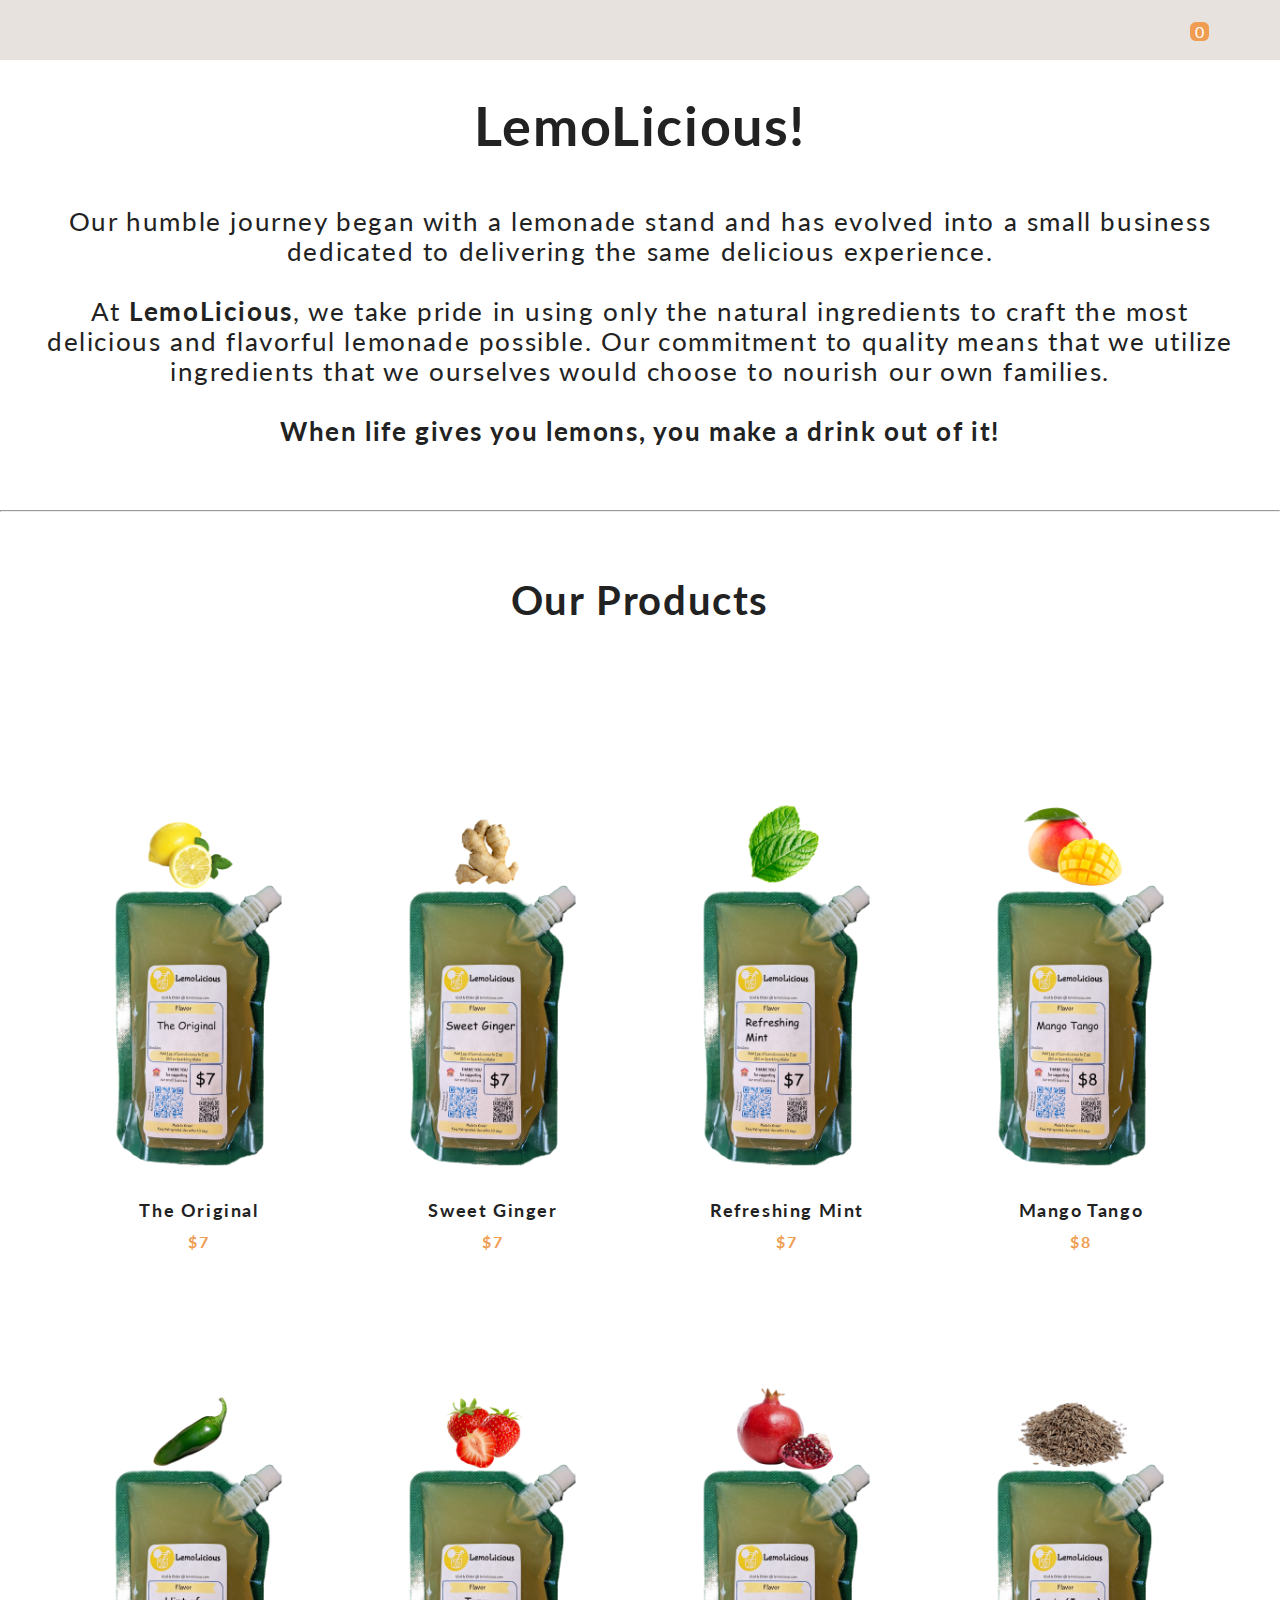
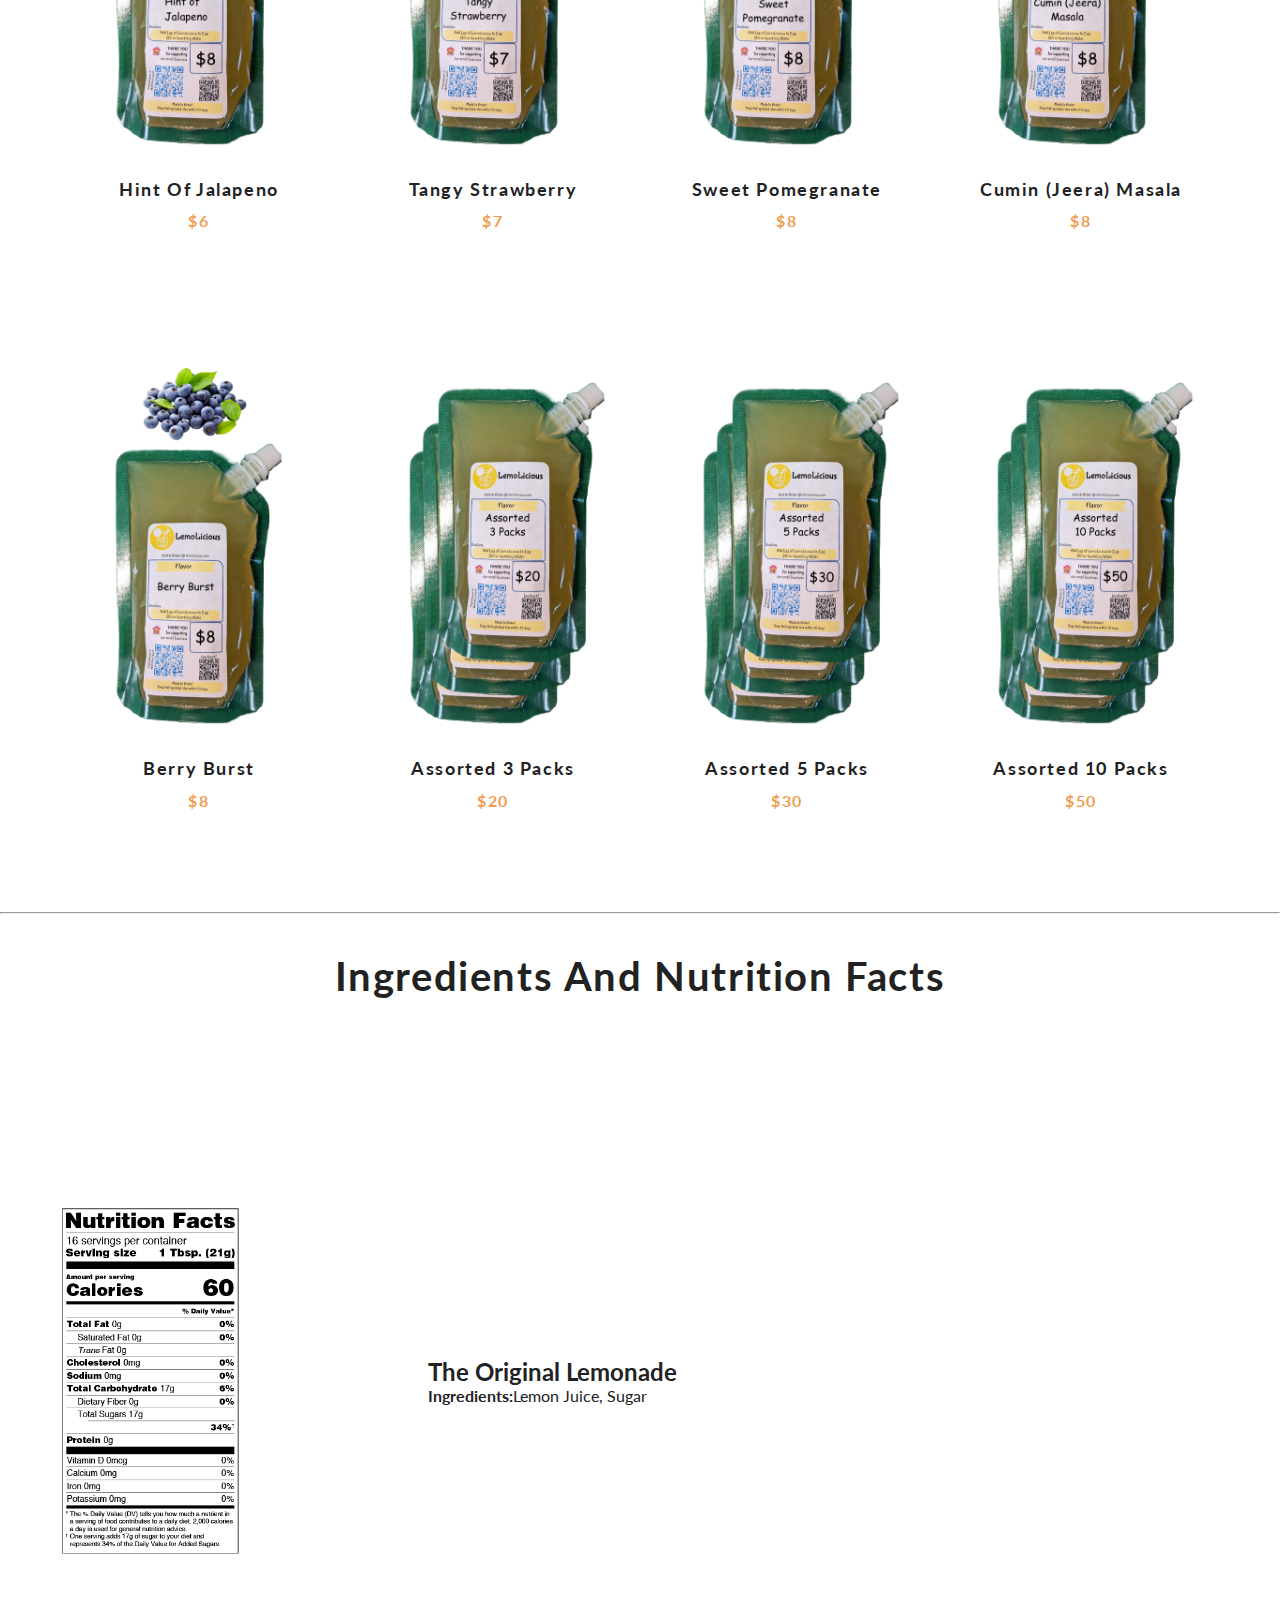
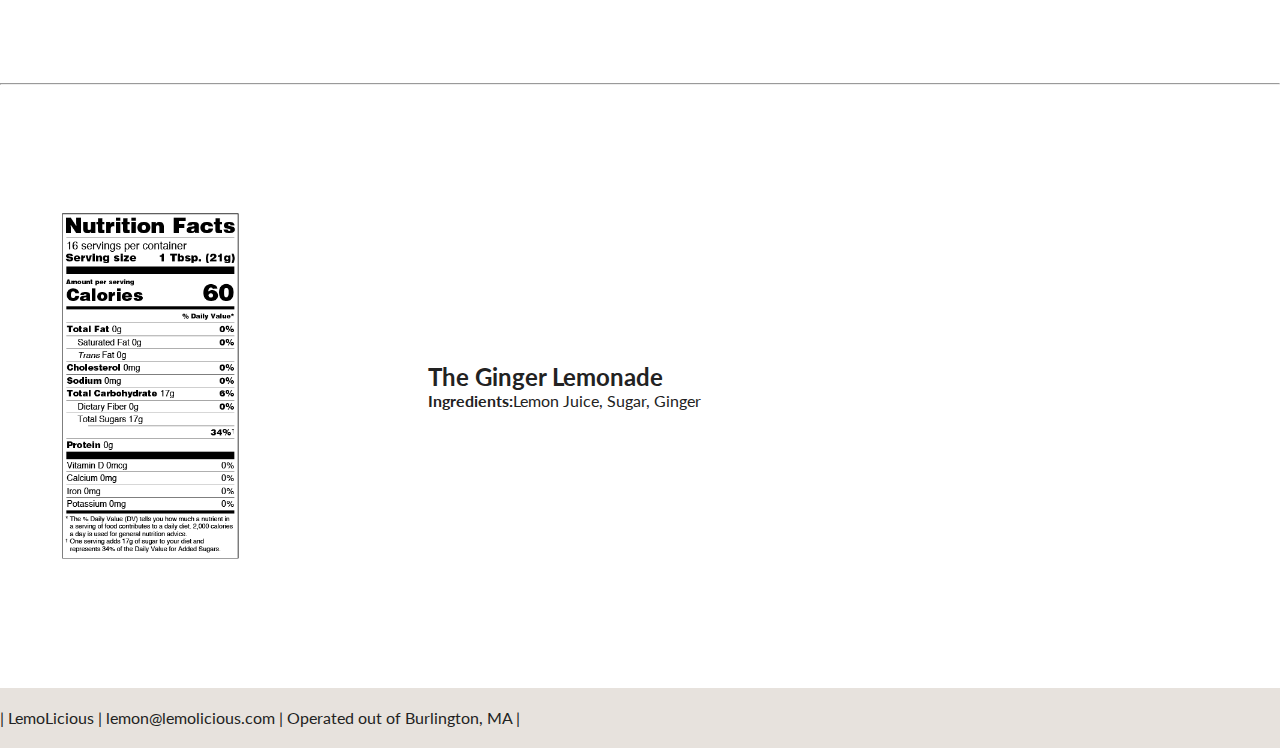
==== index.html @ 74c9caa3 "format change" ====
<!DOCTYPE html>
<html lang="en">
<head>
    <meta charset="UTF-8">
    <meta name="viewport" content="width=device-width, initial-scale=1.0">
    <meta http-equiv="X-UA-Compatible" content="ie=edge">
    <title>Lemolicious!</title>
    <!-- font awesome -->
    <link rel="stylesheet" href="https://use.fontawesome.com/releases/v5.8.2/css/all.css" 
    integrity="sha384-oS3vJWv+0UjzBfQzYUhtDYW+Pj2yciDJxpsK1OYPAYjqT085Qq/1cq5FLXAZQ7Ay" crossorigin="anonymous">
    <!-- css -->
    <link rel="stylesheet" href="styles.css">
</head>
<body>
    <!-- nav bar -->
    <nav class="navbar">
        <div class="navbar-center">
     
           <a href="https://lemolicious.com">
                <span class="nav-icon" style="color: yellow;">
                    <i class="fas fa-lemon"></i>
                </span> 
            </a>

           <div id="orderConfirmation"class="banner-btn" style="background: lightgreen; display: none;">Order Received</div>

            <div class="cart-btn">
               <span class="nav-icon">
                   <i class="fas fa-cart-plus"></i>
               </span> 
               <div class="cart-items">0</div>
            </div>
        </div>
    </nav>
    <!-- end of navbar -->
    <!-- poster-->
    <header class="hero">
        <div class="banner">
           <h1 class="banner-title">LemoLicious!</h1>
            <p class="banner-details">Our humble journey began with a lemonade stand and has evolved into a small business dedicated to delivering the same delicious experience. <br /><br />At <b>LemoLicious</b>, we take pride in using only the natural ingredients to craft the most delicious and flavorful lemonade possible. Our commitment to quality means that we utilize ingredients that we ourselves would choose to nourish our own families.<br /><br /><b>When life gives you lemons, you make a drink out of it!</b></p>
           <!--
            <br />
            <button class="banner-btn" onclick="window.location.href='order.html'">Shop now</button>
           --> 
        </div>
    </header>
    <!-- end of poster-->
    <!-- products -->
    <hr />
    <section class="products">
        <div class="section-title">
            <h2>Our Products</h2>
        </div>
        <div class="products-center">
            
        </div>
    </section> 
    <!-- end of products -->
    <br />
    <br />
    <hr />
    <br />
    <br />
    <section class="ingredients_nutritionfacts" id="inf">
        <div class="section-title">
            <h2>Ingredients and Nutrition Facts</h2>
        </div>
        <div class="inf_container">
            <div>
              <img src="./nf/nf1.png" style="scale: 60%">
            </div>
            <div class="inf_text">
              <h2>The Original Lemonade</h2>
              <b>Ingredients:</b>Lemon Juice, Sugar      
            </div>
        </div>
        <hr />
        <div class="inf_container">
            <div class="inf_image">
              <img src="./nf/nf2.png" style="scale: 60%">
            </div>
            <div>
                <h2>The Ginger Lemonade</h2>
                <b>Ingredients:</b>Lemon Juice, Sugar, Ginger
            </div>
        </div>

    </section>

    

    <!-- cart -->
    <div class="cart-overlay">
        <div class="cart">
            <span class="close-cart">
                <i class="fas fa-window-close"></i>
            </span> 
            <h2>Your cart</h2>
            <div class="cart-content" id="cartContent">
                <!-- cart item -->
                <!--
                <div class="cart-item">
                    
                </div>
                -->
                <!-- end of cart item --> 
            </div>
            <div class="cart-footer">
                <h3>your total: $ <span class="cart-total">0</span></h3>
               <!-- <button class="clear-cart banner-btn">clear cart</button> -->
                <br />
                <form id="gForm" action="https://docs.google.com/forms/d/1uRDFmUEwd_dW_Eg2eQRZsgfYTyT6AXhULCxDCcPX2s0/formResponse" method="POST" target="hiddenFrame">
                    <div class="item">
                        <input class="orderfield-btn" name="entry.2019249857" required type="text" placeholder="* First Last" />
                    </div>
                    <br />
                    <div class="item">
                        <input class="orderfield-btn" name="entry.1662983024" required type="text" placeholder="* Phone or Email" />
                    </div>
                    <br />
                    <div class="item">
                        <input class="orderfield-btn" name="entry.564007380" type="text" placeholder="Anything else?" />
                    </div>
                    <br />
                    <div class="item">
                        <input type="hidden" name="entry.501284745" type="text" value="" id="autoSetOrderTotal">
                    </div>
                    <br />
                    <div class="item">
                        <input type="hidden" name="entry.840964439" required type="text" value="" id="autoSetOrderDetails">
                    </div>
                    <button type="submit" class="clear-cart banner-btn">Submit your Order!</button>
                    <iframe name="hiddenFrame" style="position: absolute; width:0; height:0; border:0;"></iframe>
                </form>
                <br />
                <p class="cart-info"><b>No Payment Required at the moment.</b><br /><br />Please provide your <b>Name</b> and <b>Phone/Email</b> to submit order.<br /><b>Each order is made fresh and made after order is received.</b> You will be contacted for the payment and delivery/pickup within next 24 to 48 hours.</p>
            </div>
        </div>
    </div>

    <div class="footer"> | LemoLicious | lemon@lemolicious.com | Operated out of Burlington, MA | </div>
    <!-- end of cart-->
    <!-- java script -->
   <script src="app.js"></script> 
  
</body>
</html>
---- styles.css ----
@import url("https://fonts.googleapis.com/css?family=Lato:400,700");

:root {
  --primaryColor: #f09d51;
  --mainWhite: #fff;
  --mainBlack: #222;
  --mainGrey: #ececec;
  --mainSpacing: 0.1rem;
  --mainTransition: all 0.3s linear;
}
* {
  margin: 0;
  padding: 0;
  box-sizing: border-box;
}
body {
  color: var(--mainBlack);
  background: var(--mainWhite);
  font-family: "Lato", sans-serif;
}
/* --------------- Navbar ---------------- */
.navbar {
  position: sticky;
  top: 0;
  height: 60px;
  width: 100%;
  display: flex;
  align-items: center;
  background: rgb(231, 226, 221);
  z-index: 1;
}
.navbar-center {
  width: 100%;
  max-width: 1170px;
  margin: 0 auto;
  display: flex;
  align-items: center;
  justify-content: space-between;
  padding: 0 1.5rem;
}
.nav-icon {
  font-size: 1.5rem;
}
.cart-btn {
  position: relative;
  cursor: pointer;
}
.cart-items {
  position: absolute;
  top: -8px;
  right: -8px;
  background: var(--primaryColor);
  padding: 0 5px;
  border-radius: 30%;
  color: var(--mainWhite);
}
/* --------------- End of Navbar ---------------- */
/* --------------- Hero ---------------- */
.hero {
  /* min-height: calc(100vh - 60px); */
  /* background: url("./images/lemon.jpg") center/cover no-repeat; */
  display: flex;
  align-items: center;
  justify-content: center;
}
.banner {
  text-align: center;
  /* background: rgba(255, 255, 255, 0.8); */
  display: inline-block;
  padding: 2rem;
}
.banner-title {
  font-size: 3.4rem;
  /* text-transform: uppercase; */
  letter-spacing: var(--mainSpacing);
  margin-bottom: 3rem;
}
.banner-details {
  font-size: 1.6rem;
  letter-spacing: var(--mainSpacing);
  margin-bottom: 2rem;
}
.banner-btn {
  padding: 1rem 3rem;
  text-transform: uppercase;
  letter-spacing: var(--mainSpacing);
  font-size: 1rem;
  background: var(--primaryColor);
  color: var(--mainBlack);
  border: 1px solid var(--primaryColor);
  transition: var(--mainTransition);
  cursor: pointer;
}
.banner-btn:hover {
  background: transparent;
  color: var(--primaryColor);
}
/* --------------- End of Hero ---------------- */
/* --------------- Products ---------------- */

.products {
  padding: 4rem 0;
}
.section-title h2 {
  text-align: center;
  font-size: 2.5rem;
  margin-bottom: 5rem;
  text-transform: capitalize;
  letter-spacing: var(--mainSpacing);
}
.products-center {
  width: 90vw;
  margin: 0 auto;
  max-width: 1170px;
  display: grid;
  grid-template-columns: repeat(auto-fit, minmax(260px, 1fr));
  grid-column-gap: 1.5rem;
  grid-row-gap: 2rem;
}
.img-container {
  position: relative;
  overflow: hidden;
}
.bag-btn {
  position: absolute;
  top: 70%;
  right: 0;
  background: var(--primaryColor);
  border: none;
  text-transform: uppercase;
  padding: 0.5rem 0.75rem;
  letter-spacing: var(--mainSpacing);
  font-weight: bold;
  transition: var(--mainTransition);
  transform: translateX(101%);
  cursor: pointer;
}
.bag-btn:hover {
  color: var(--mainWhite);
}
.fa-shopping-cart {
  margin-right: 0.5rem;
}
.img-container:hover .bag-btn {
  transform: translateX(0);
}
.product-img {
  display: block;
  width: 100%;
  min-height: 12rem;
  transition: var(--mainTransition);
}
.img-container:hover .product-img {
  opacity: 0.5;
}

.product h3 {
  text-transform: capitalize;
  font-size: 1.1rem;
  margin-top: 1rem;
  letter-spacing: var(--mainSpacing);
  text-align: center;
}

.product h4 {
  margin-top: 0.7rem;
  letter-spacing: var(--mainSpacing);
  color: var(--primaryColor);
  text-align: center;
}

/* ---------------End of Products ---------------- */
/* --------------- Cart ---------------- */
.cart-overlay {
  position: fixed;
  top: 0;
  right: 0;
  width: 100%;
  height: 100%;
  transition: var(--mainTransition);
  background: rgb(240, 157, 81, 0.5);
  z-index: 2;
  visibility: hidden;
}
.cart {
  position: fixed;
  top: 0;
  right: 0;
  width: 100%;
  height: 100%;
  overflow: scroll;
  z-index: 3;
  background: rgb(231, 226, 221);
  padding: 1.5rem;
  transition: var(--mainTransition);
  transform: translateX(100%);
}
.showCart {
  transform: translateX(0);
}
.transparentBcg {
  visibility: visible;
}
@media screen and (min-width: 768px) {
  .cart {
    width: 30vw;
    min-width: 450px;
  }
}

.close-cart {
  font-size: 1.7rem;
  cursor: pointer;
}
.cart h2 {
  text-transform: capitalize;
  text-align: center;
  letter-spacing: var(--mainSpacing);
  margin-bottom: 2rem;
}
/*---------- Cart Item -------------------- */
.cart-item {
  display: grid;
  align-items: center;
  grid-template-columns: auto 1fr auto;
  grid-column-gap: 1.5rem;
  margin: 1.5rem 0;
}
.cart-item img {
  /* width: 75px; */
  height: 75px;
}
.cart-item h4 {
  font-size: 0.85rem;
  text-transform: capitalize;
  letter-spacing: var(--mainSpacing);
}
.cart-item h5 {
  margin: 0.5rem 0;
  letter-spacing: var(--mainSpacing);
}
.item-amount {
  text-align: center;
}
.remove-item {
  color: grey;
  cursor: pointer;
}
.fa-chevron-up,
.fa-chevron-down {
  color: var(--primaryColor);
  cursor: pointer;
}
/*---------- End of Cart Item -------------------- */

.cart-footer {
  margin-top: 2rem;
  letter-spacing: var(--mainSpacing);
  text-align: center;
}
.cart-footer h3 {
  text-transform: capitalize;
  margin-bottom: 1rem;
}


.orderfield-btn {
  padding: 1rem 3rem;
  letter-spacing: var(--mainSpacing);
  font-size: 1rem;
  text-align: center;
  color: var(--mainBlack);
  border: 1px solid var(--primaryColor);
  transition: var(--mainTransition);
}

.cart-info {
  font-size: 0.6rem;
  text-align: left;
}
/* --------------- End of Cart ---------------- */

.inf_container {
  display: grid;
  align-items: center; 
  grid-template-columns: 1fr 1fr 1fr;
  column-gap: 5px;
 }
 
 .img {
   max-width: 100%;
   max-height:100%;
   scale: 50%;
 }



 .footer {
  position: sticky;
  top: 0;
  height: 60px;
  width: 100%;
  display: flex;
  align-items: center;
  background: rgb(231, 226, 221);
  z-index: 1;
 }
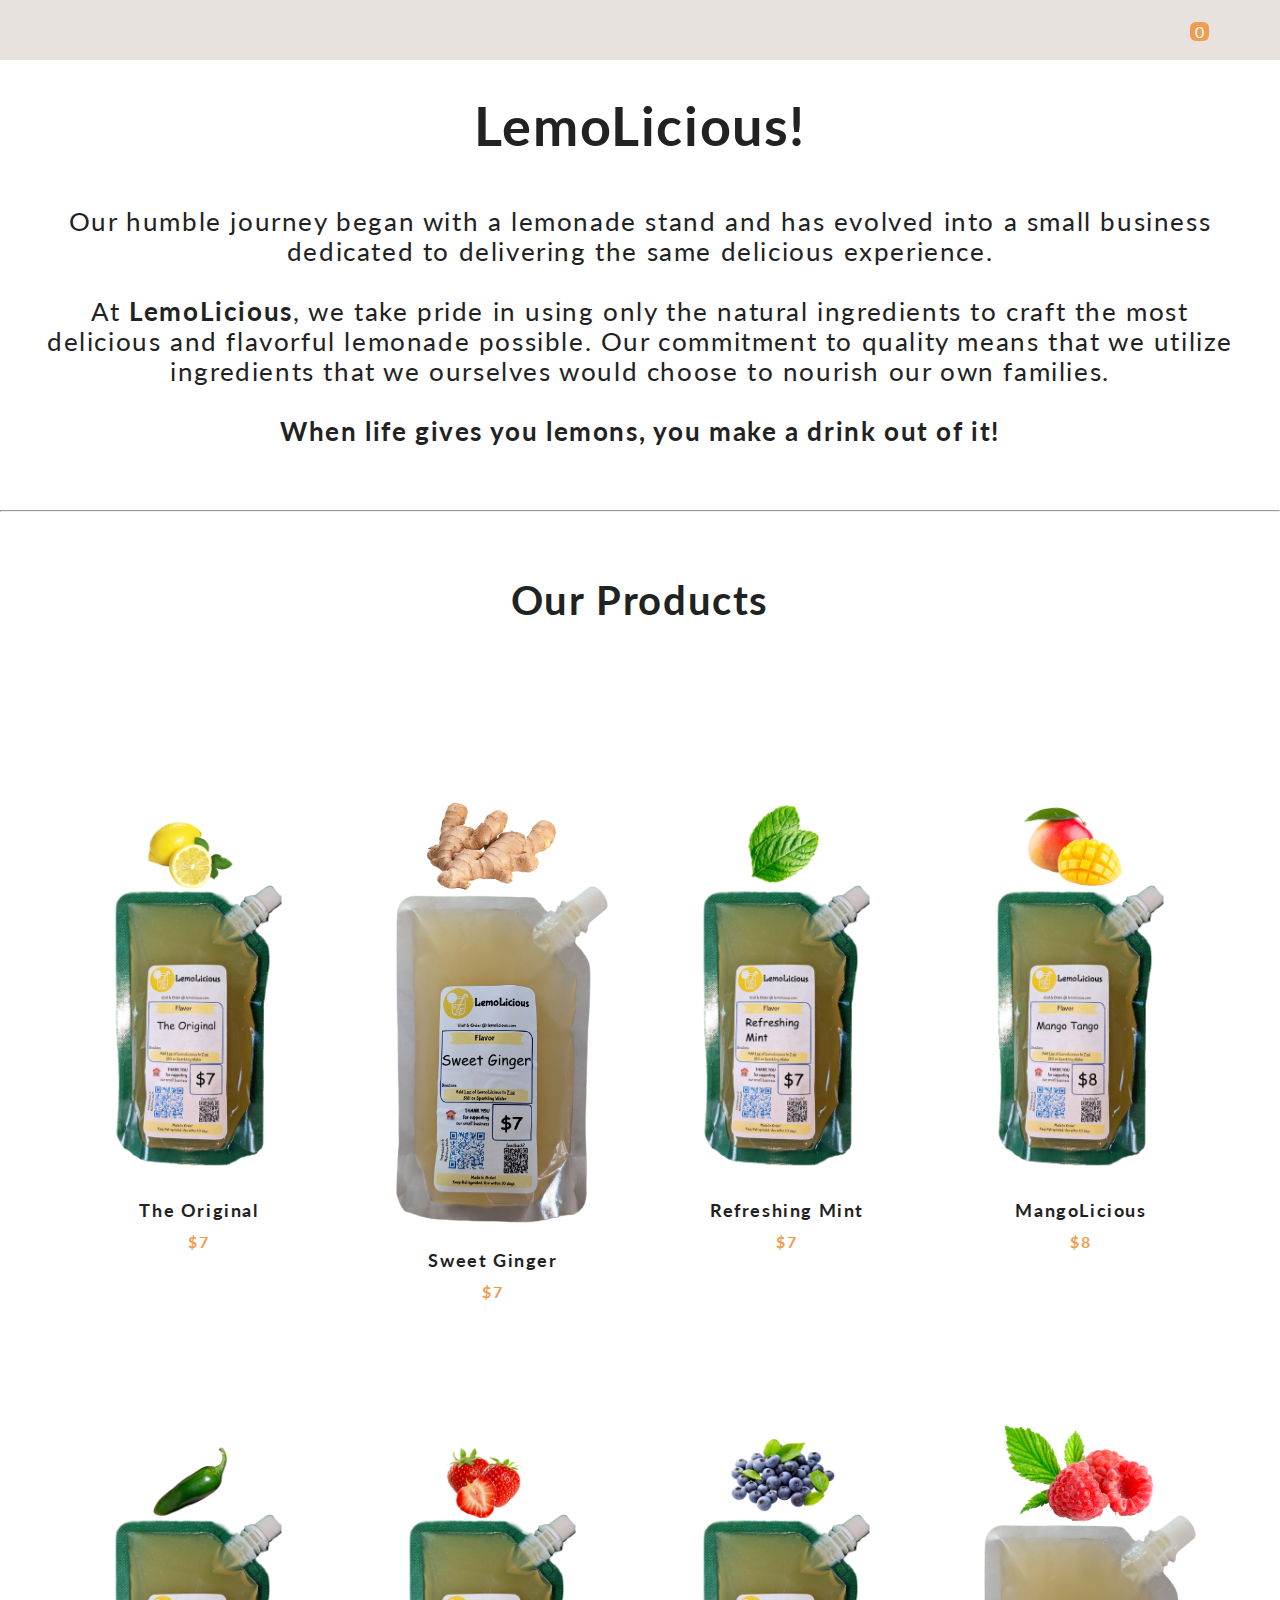
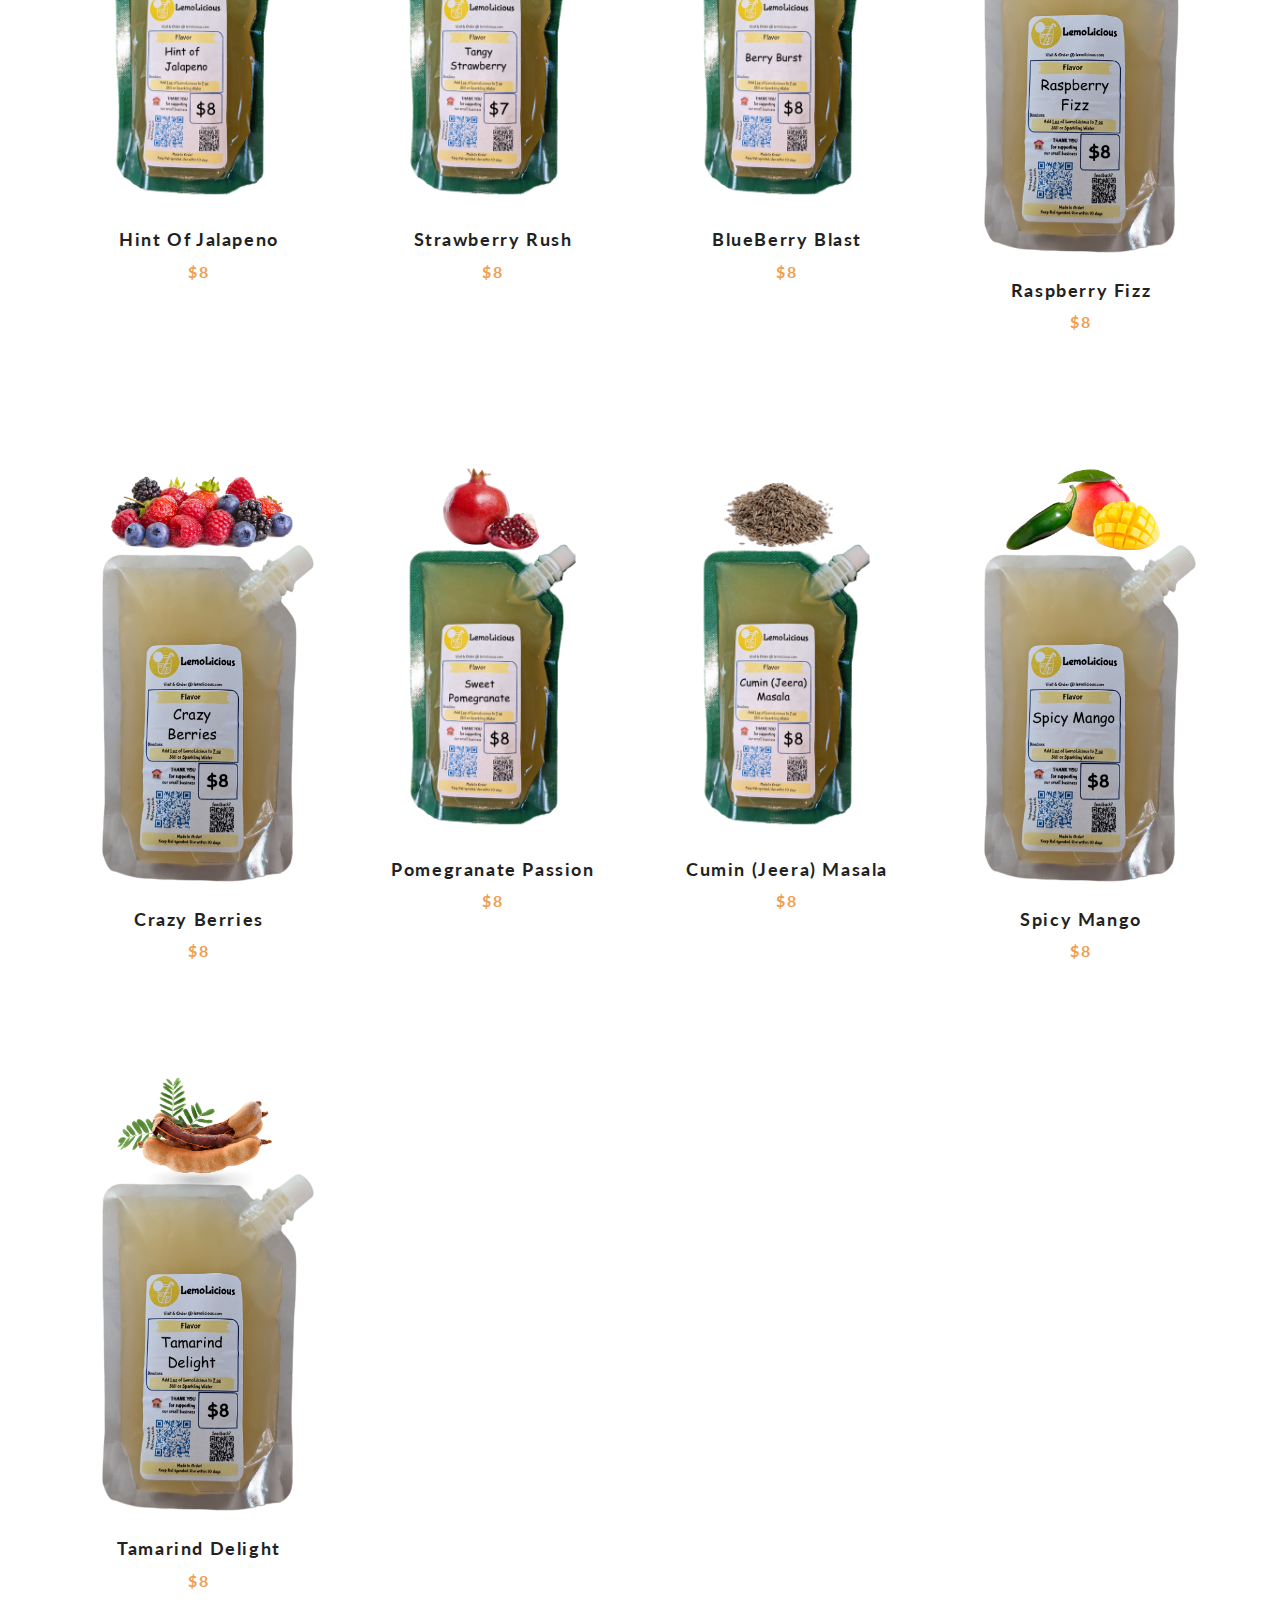
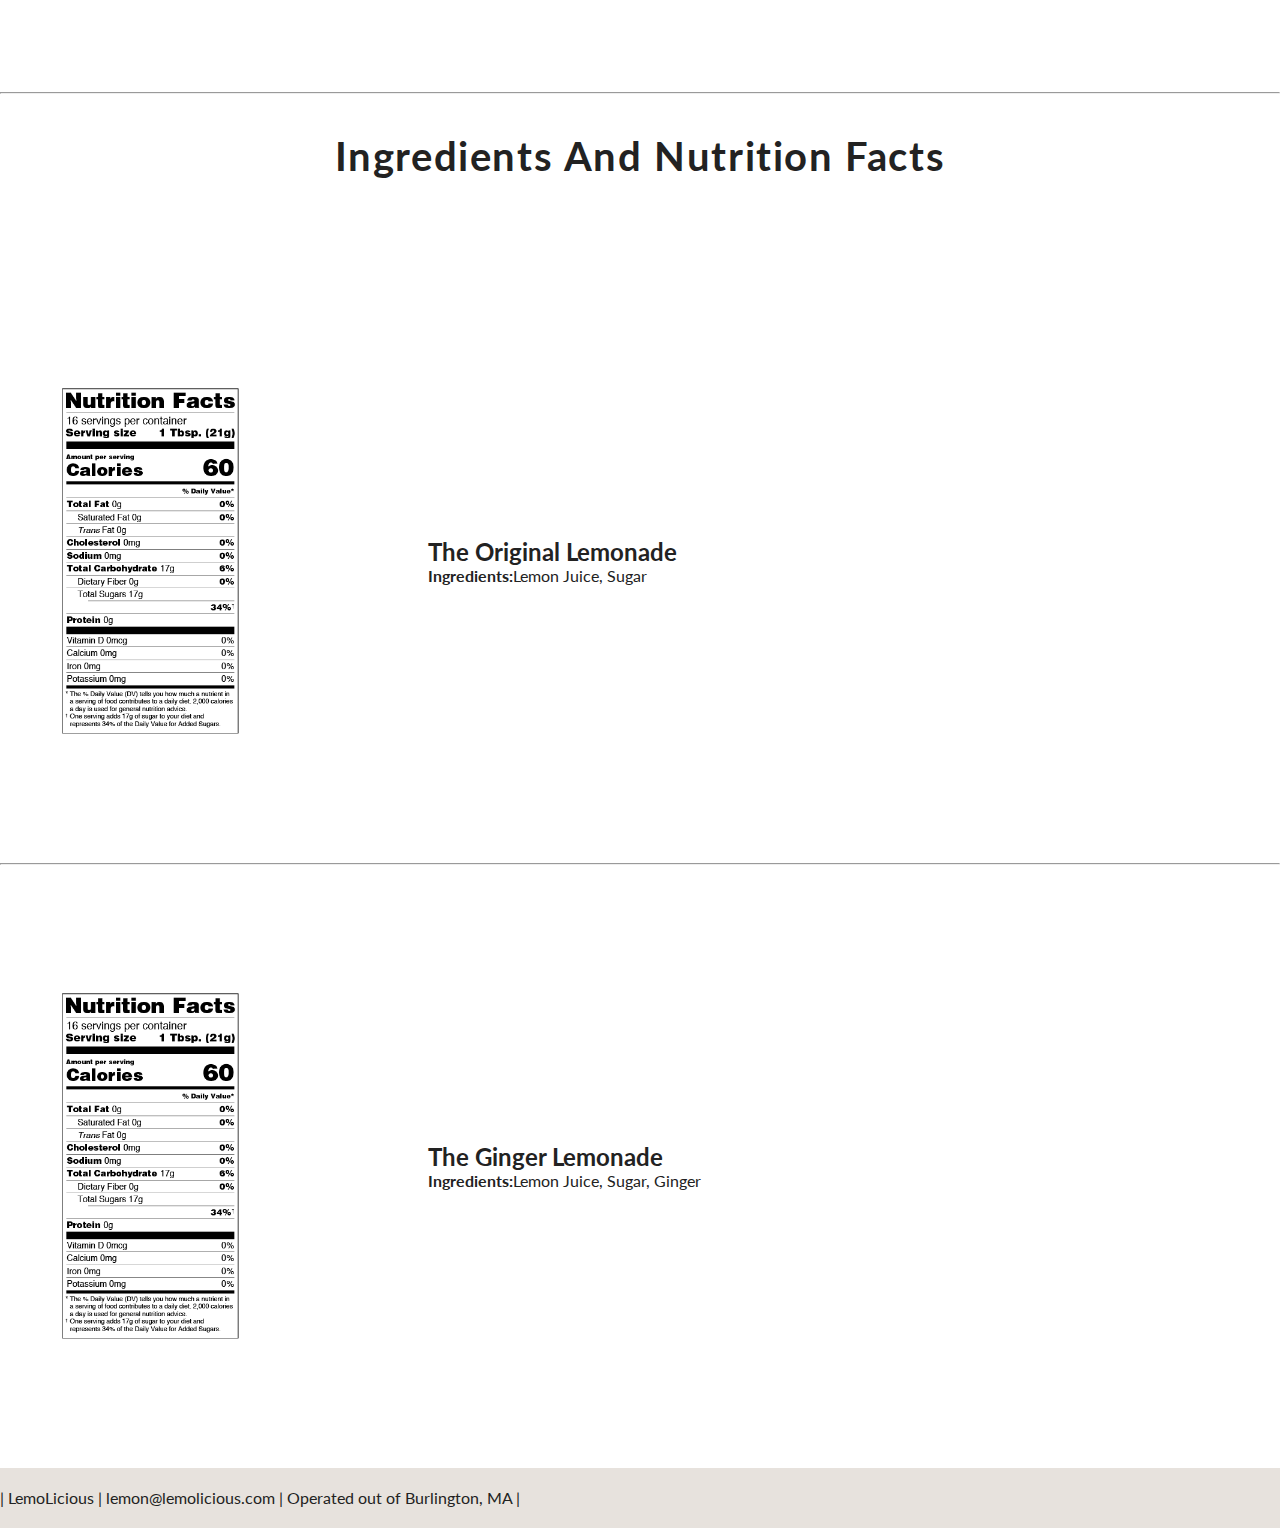
==== commit a78e05e5: "Promo Code" ====
--- a/index.html
+++ b/index.html
@@ -107,25 +107,25 @@
             </div>
             <div class="cart-footer">
                 <h3>your total: $ <span class="cart-total">0</span></h3>
+
                <!-- <button class="clear-cart banner-btn">clear cart</button> -->
                 <br />
                 <form id="gForm" action="https://docs.google.com/forms/d/1uRDFmUEwd_dW_Eg2eQRZsgfYTyT6AXhULCxDCcPX2s0/formResponse" method="POST" target="hiddenFrame">
                     <div class="item">
                         <input class="orderfield-btn" name="entry.2019249857" required type="text" placeholder="* First Last" />
                     </div>
-                    <br />
                     <div class="item">
                         <input class="orderfield-btn" name="entry.1662983024" required type="text" placeholder="* Phone or Email" />
                     </div>
-                    <br />
                     <div class="item">
-                        <input class="orderfield-btn" name="entry.564007380" type="text" placeholder="Anything else?" />
+                        <input class="orderfield-btn" name="entry.824860100" type="text" placeholder="Promo Code" />
                     </div>
-                    <br />
+                    <div class="item">
+                        <textarea rows="5" class="orderfield-btn" name="entry.564007380" type="text" placeholder="Anything else?"></textarea>
+                    </div>
                     <div class="item">
                         <input type="hidden" name="entry.501284745" type="text" value="" id="autoSetOrderTotal">
                     </div>
-                    <br />
                     <div class="item">
                         <input type="hidden" name="entry.840964439" required type="text" value="" id="autoSetOrderDetails">
                     </div>
@@ -133,7 +133,7 @@
                     <iframe name="hiddenFrame" style="position: absolute; width:0; height:0; border:0;"></iframe>
                 </form>
                 <br />
-                <p class="cart-info"><b>No Payment Required at the moment.</b><br /><br />Please provide your <b>Name</b> and <b>Phone/Email</b> to submit order.<br /><b>Each order is made fresh and made after order is received.</b> You will be contacted for the payment and delivery/pickup within next 24 to 48 hours.</p>
+                <p class="cart-info"><b>No Payment Required at the moment.<br />Promo Code will be applied when we send the invoice.</b><br /><br />Please provide your <b>Name</b> and <b>Phone/Email</b> to submit order.<br /><b>Each order is made fresh and made after order is received.</b> You will be contacted for the payment and delivery/pickup within next 24 to 48 hours.</p>
             </div>
         </div>
     </div>
--- a/styles.css
+++ b/styles.css
@@ -81,7 +81,7 @@
   margin-bottom: 2rem;
 }
 .banner-btn {
-  padding: 1rem 3rem;
+  padding: 0.5rem;
   text-transform: uppercase;
   letter-spacing: var(--mainSpacing);
   font-size: 1rem;
@@ -265,7 +265,7 @@
 
 
 .orderfield-btn {
-  padding: 1rem 3rem;
+  padding: 0.7rem 3rem;
   letter-spacing: var(--mainSpacing);
   font-size: 1rem;
   text-align: center;
@@ -278,6 +278,11 @@
   font-size: 0.6rem;
   text-align: left;
 }
+
+.cart-total {
+  text-transform: none
+}
+
 /* --------------- End of Cart ---------------- */
 
 .inf_container {
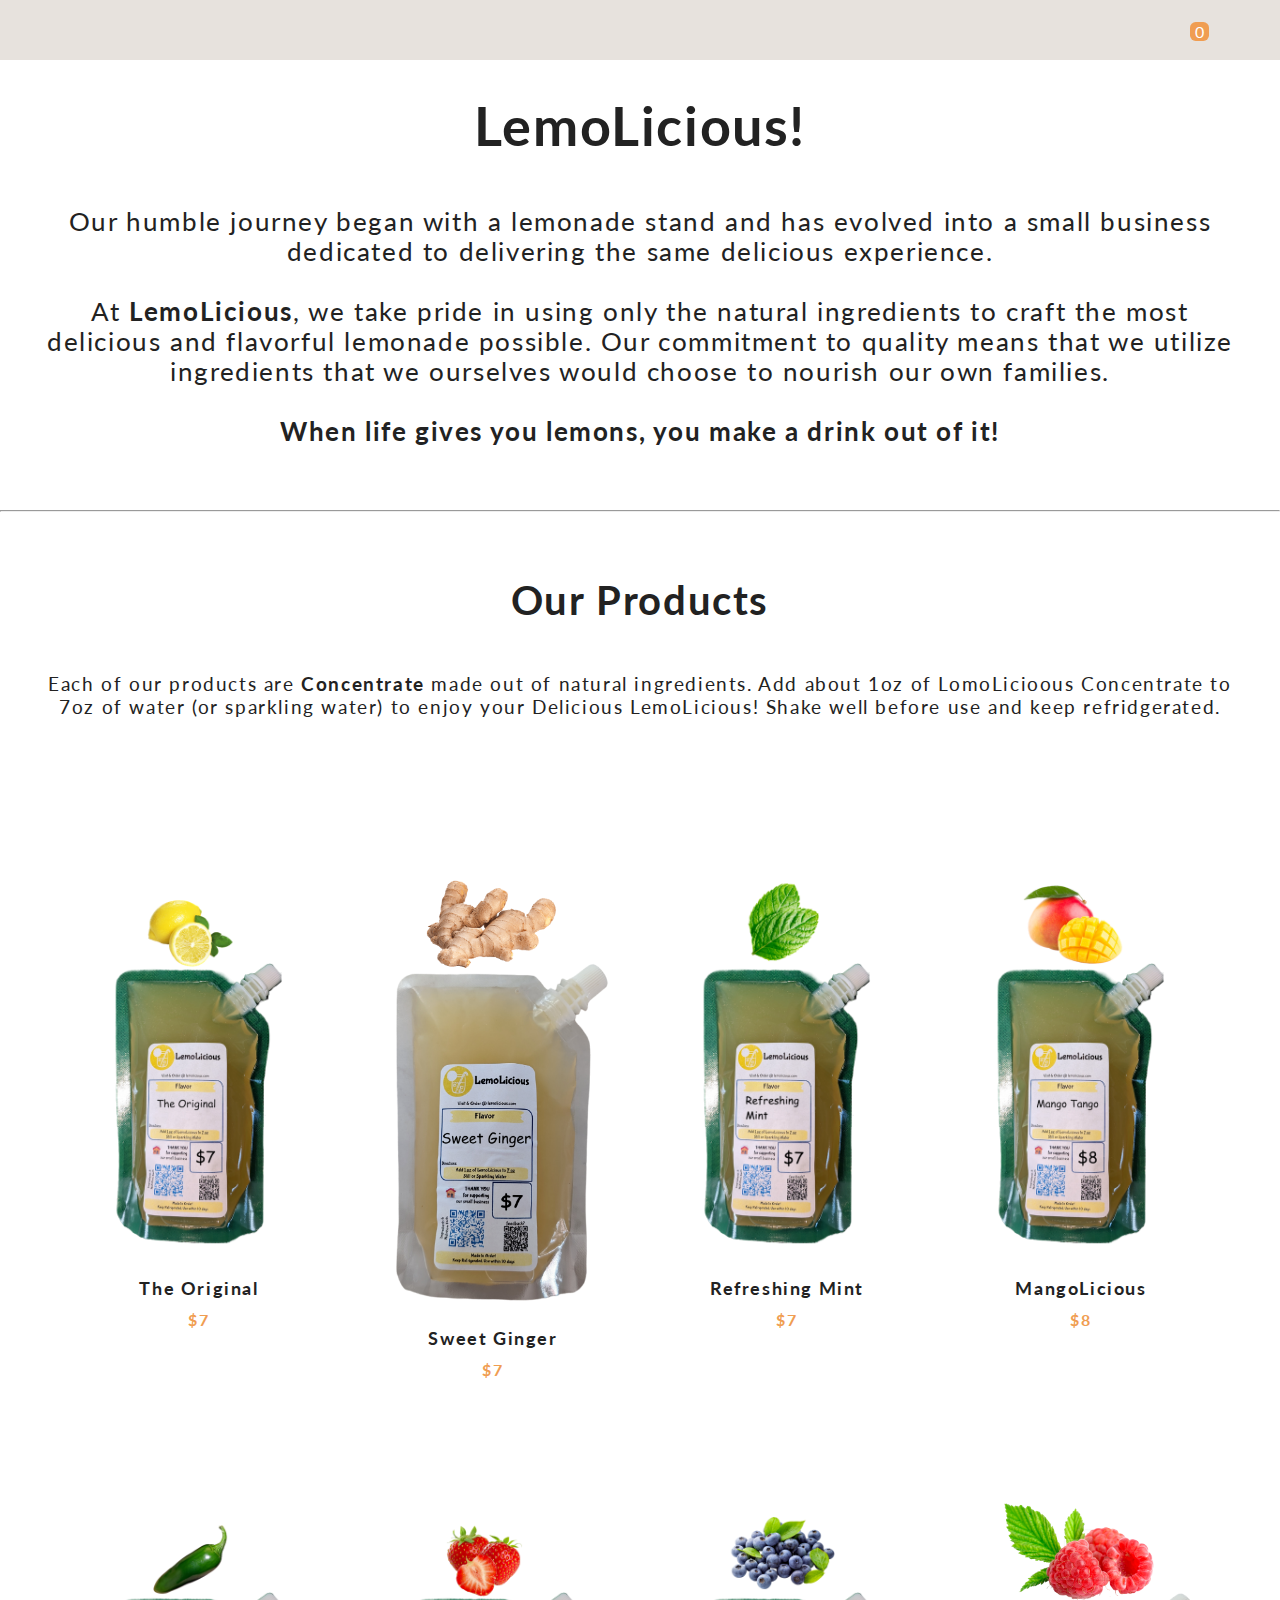
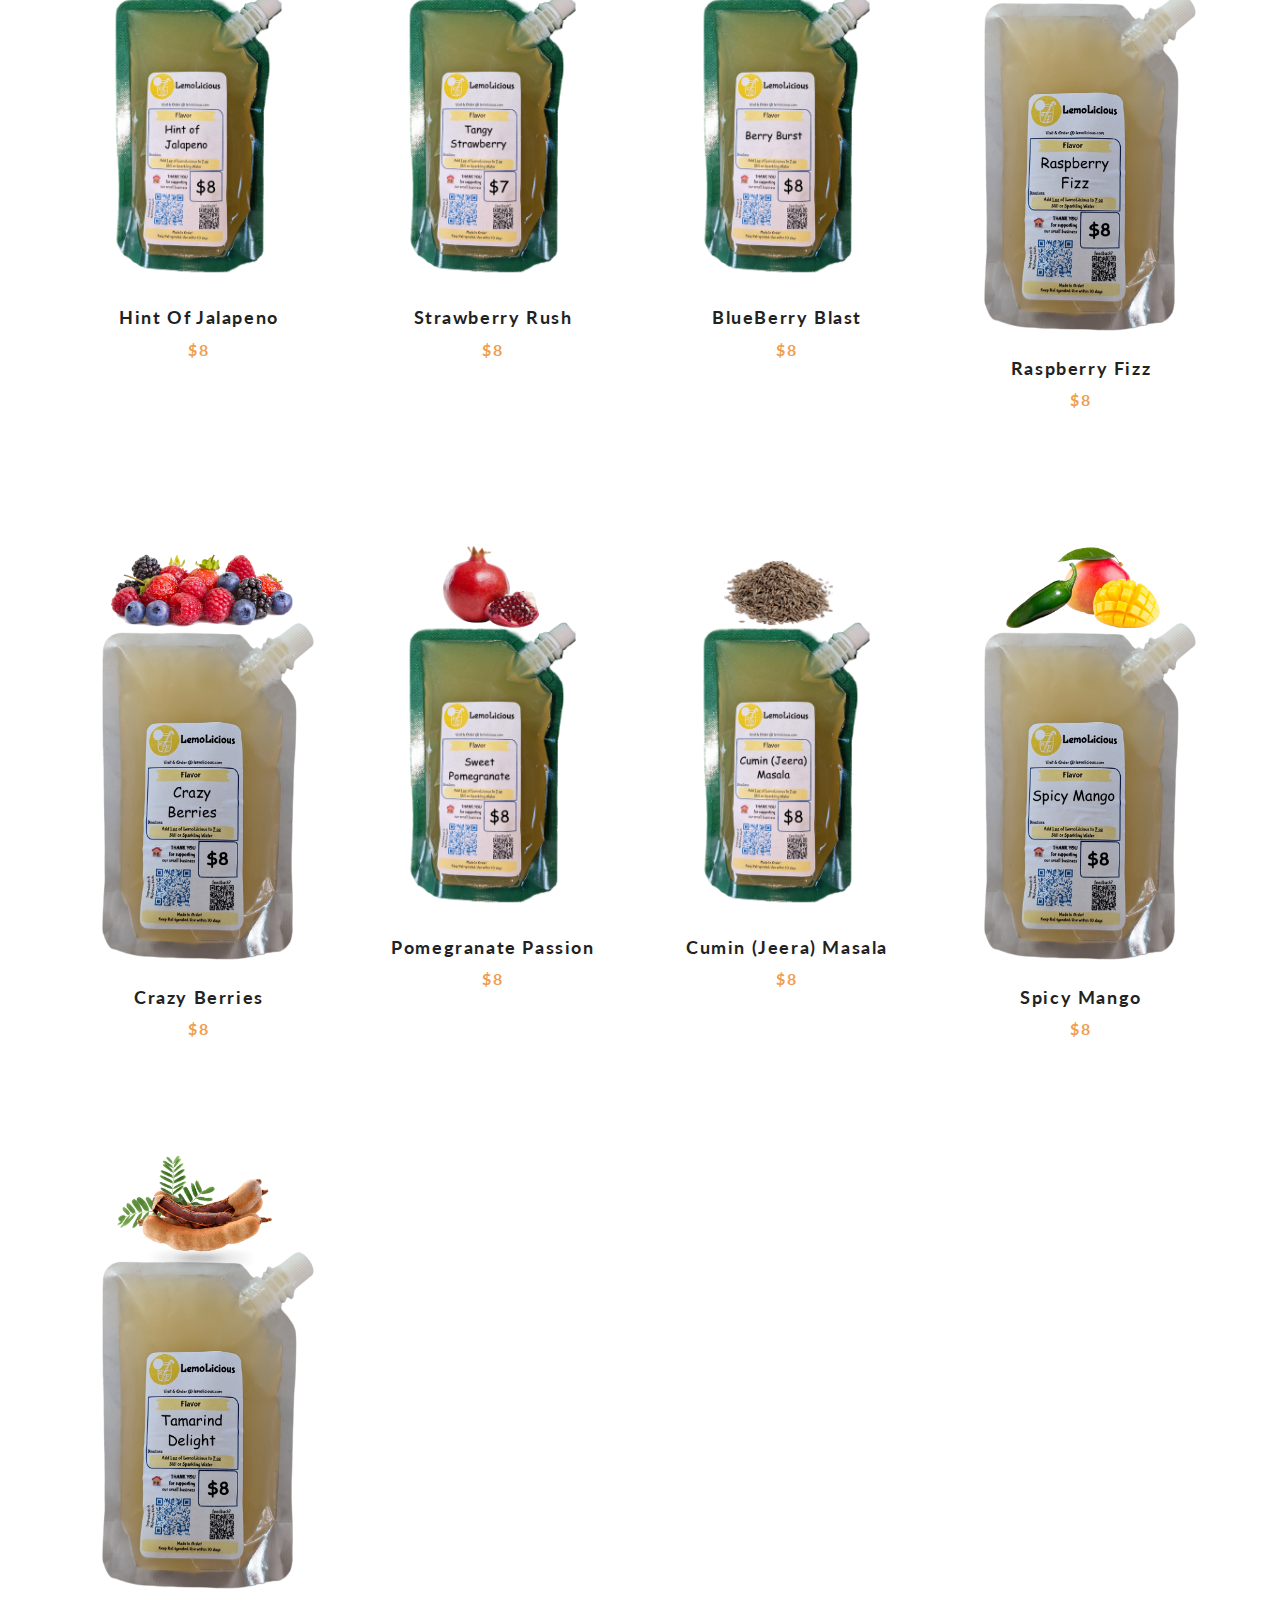
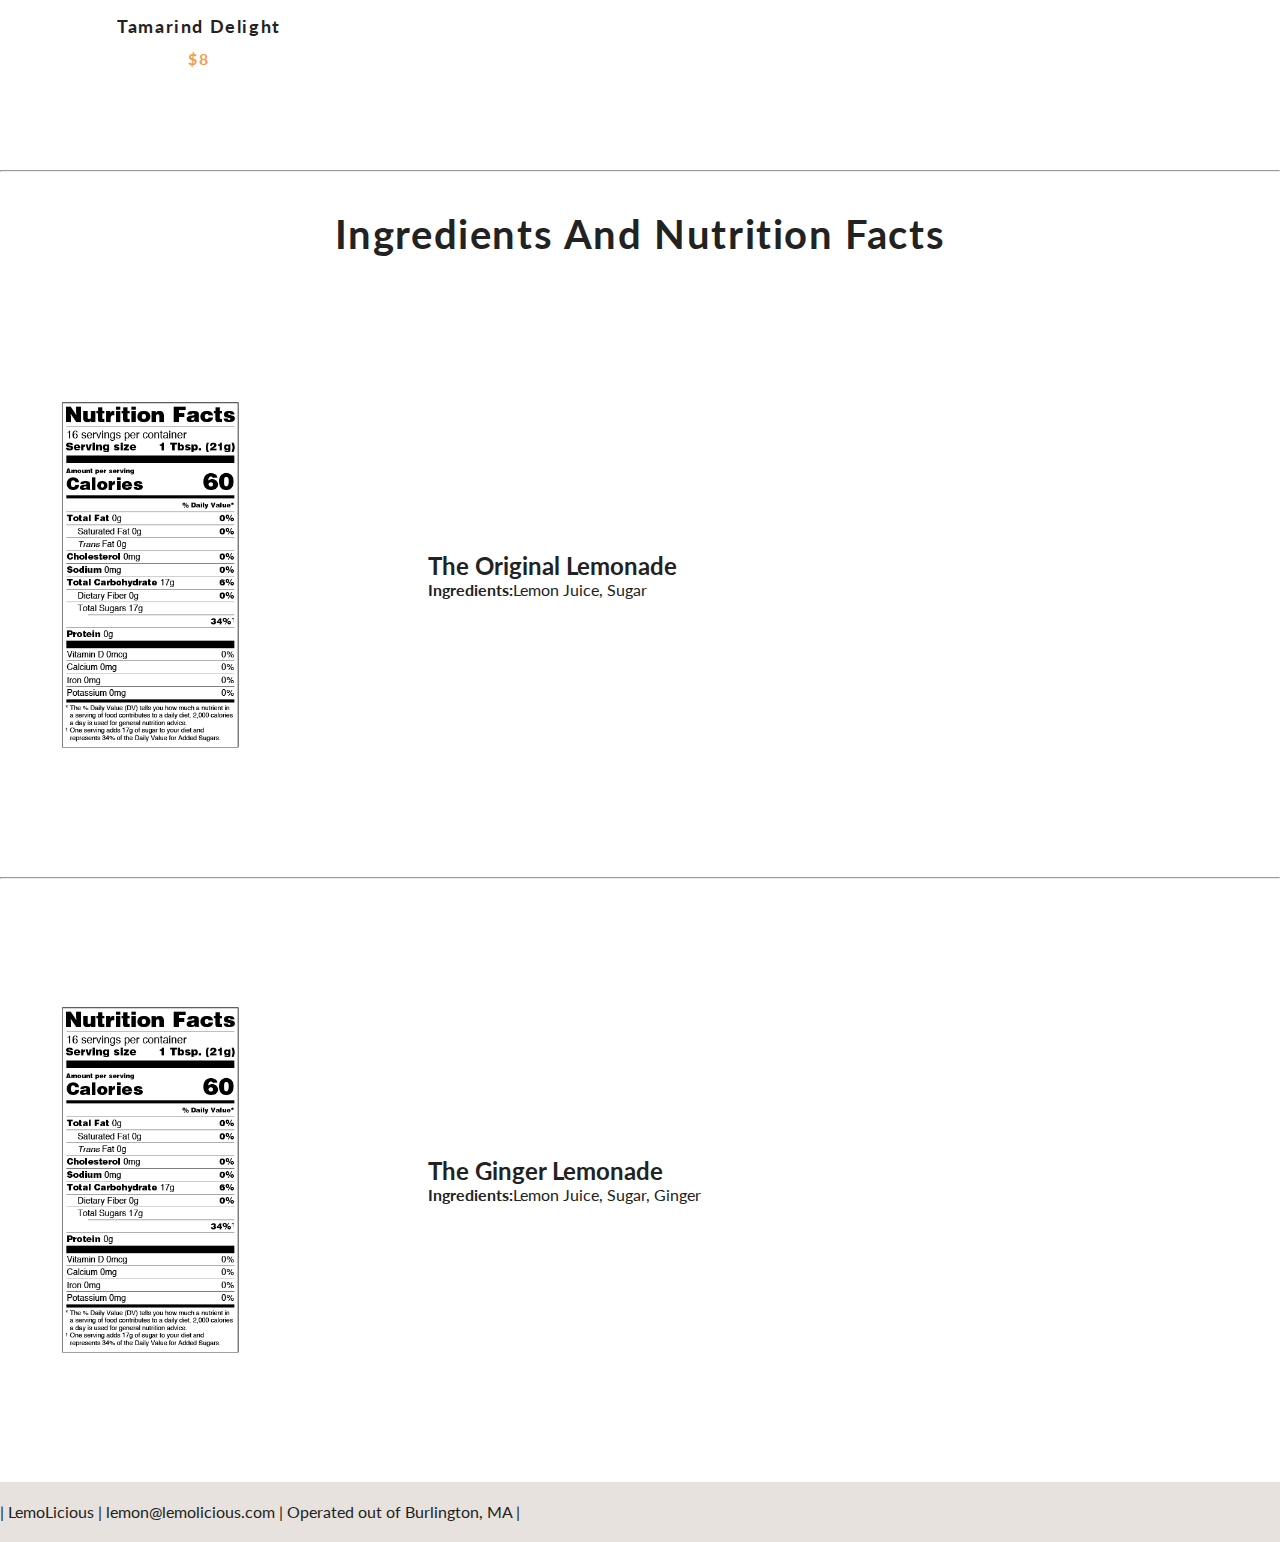
==== commit a0bb89ef: "fixed styling" ====
--- a/index.html
+++ b/index.html
@@ -51,6 +51,7 @@
         <div class="section-title">
             <h2>Our Products</h2>
         </div>
+        <p class="banner-details" style="text-align: center; font-size: 1.2rem; padding: 2rem;">Each of our products are <b>Concentrate</b> made out of natural ingredients. Add about 1oz of LomoLicioous Concentrate to 7oz of water (or sparkling water) to enjoy your Delicious LemoLicious! Shake well before use and keep refridgerated.</p>
         <div class="products-center">
             
         </div>
--- a/styles.css
+++ b/styles.css
@@ -104,7 +104,7 @@
 .section-title h2 {
   text-align: center;
   font-size: 2.5rem;
-  margin-bottom: 5rem;
+  margin-bottom: 1rem;
   text-transform: capitalize;
   letter-spacing: var(--mainSpacing);
 }
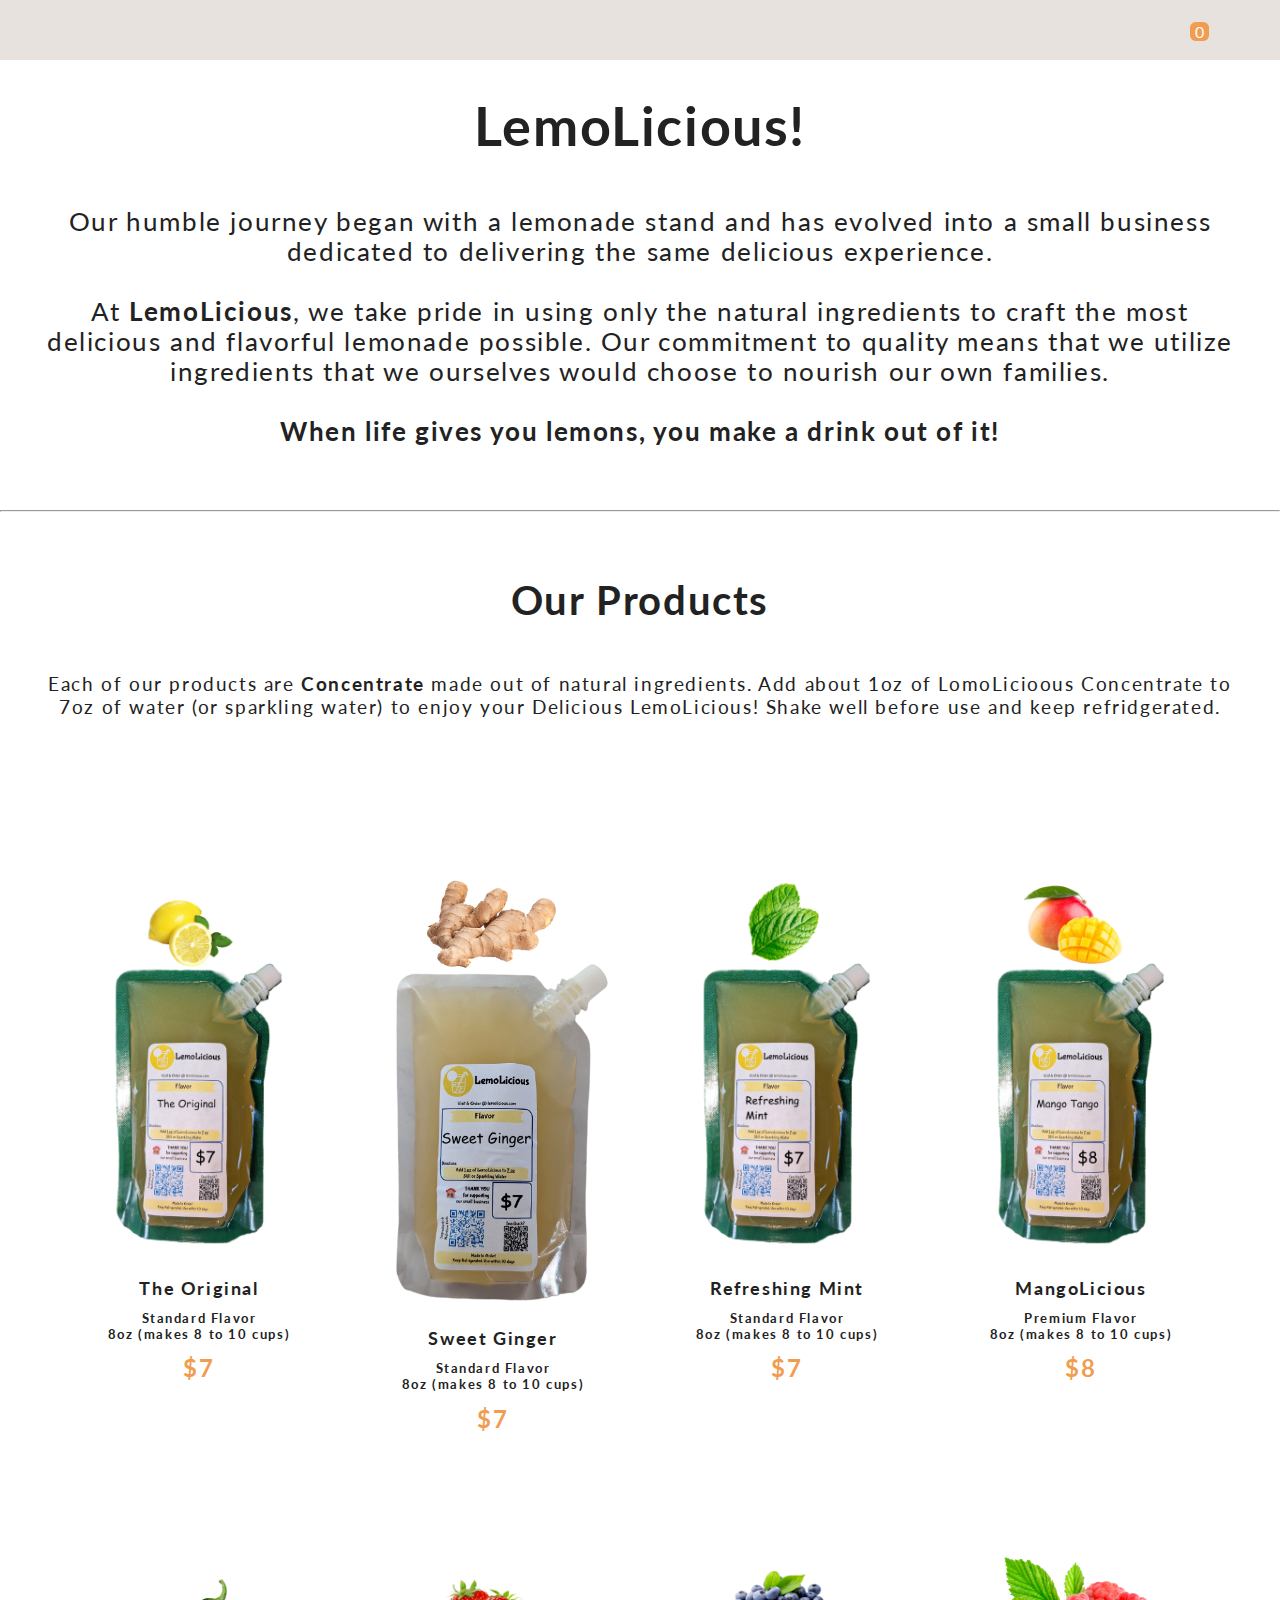
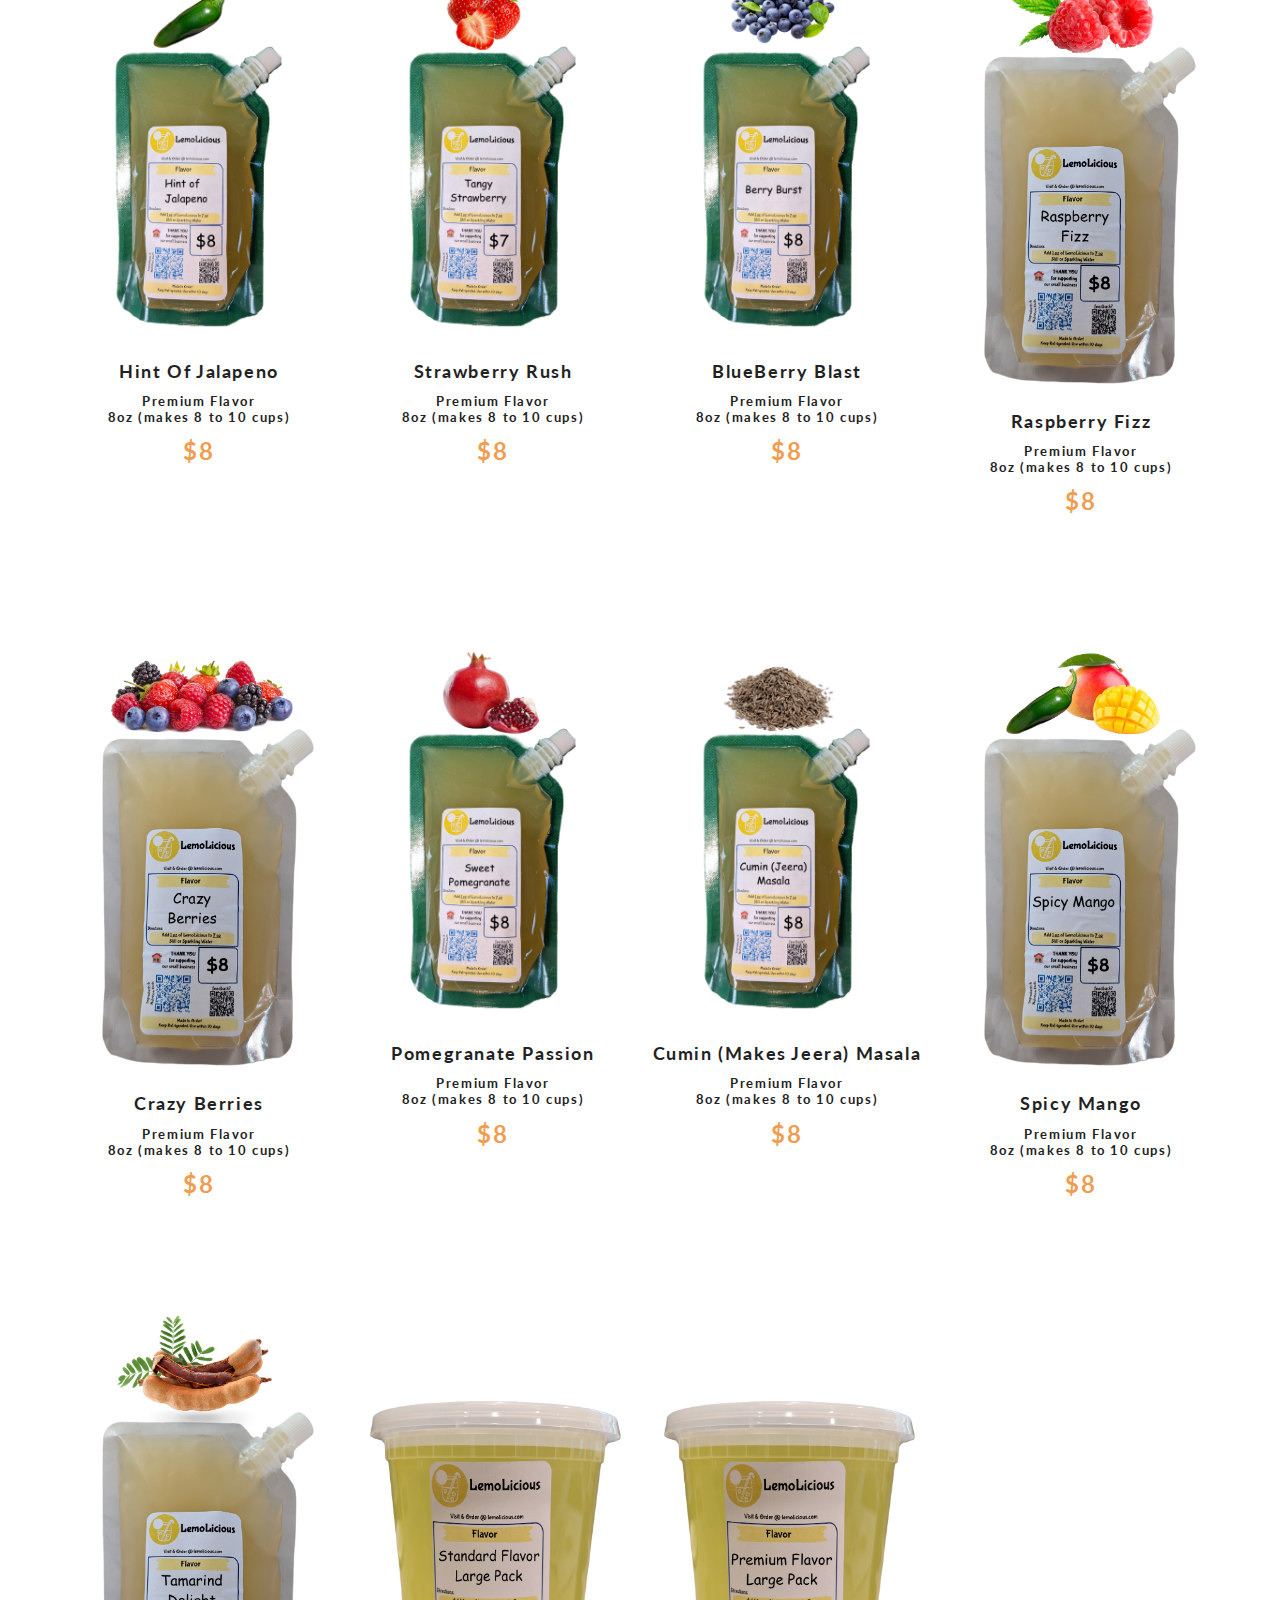
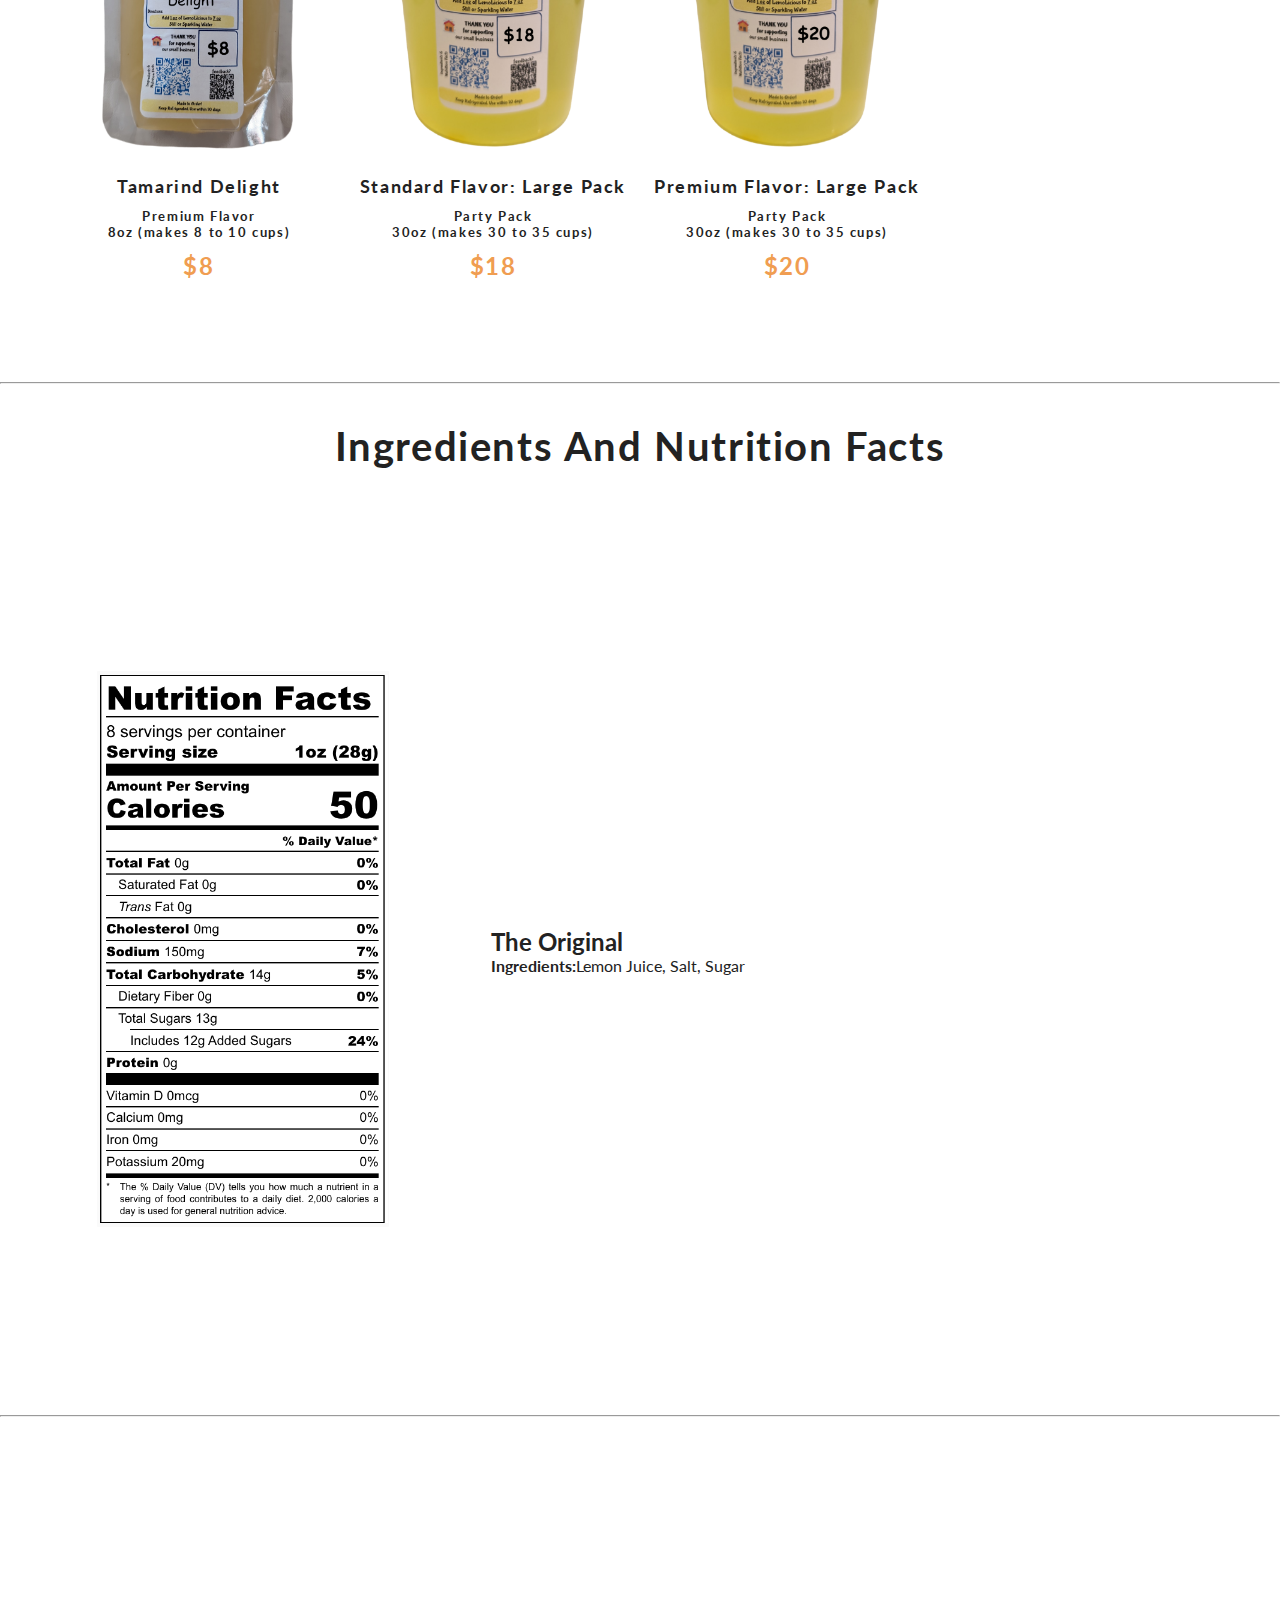
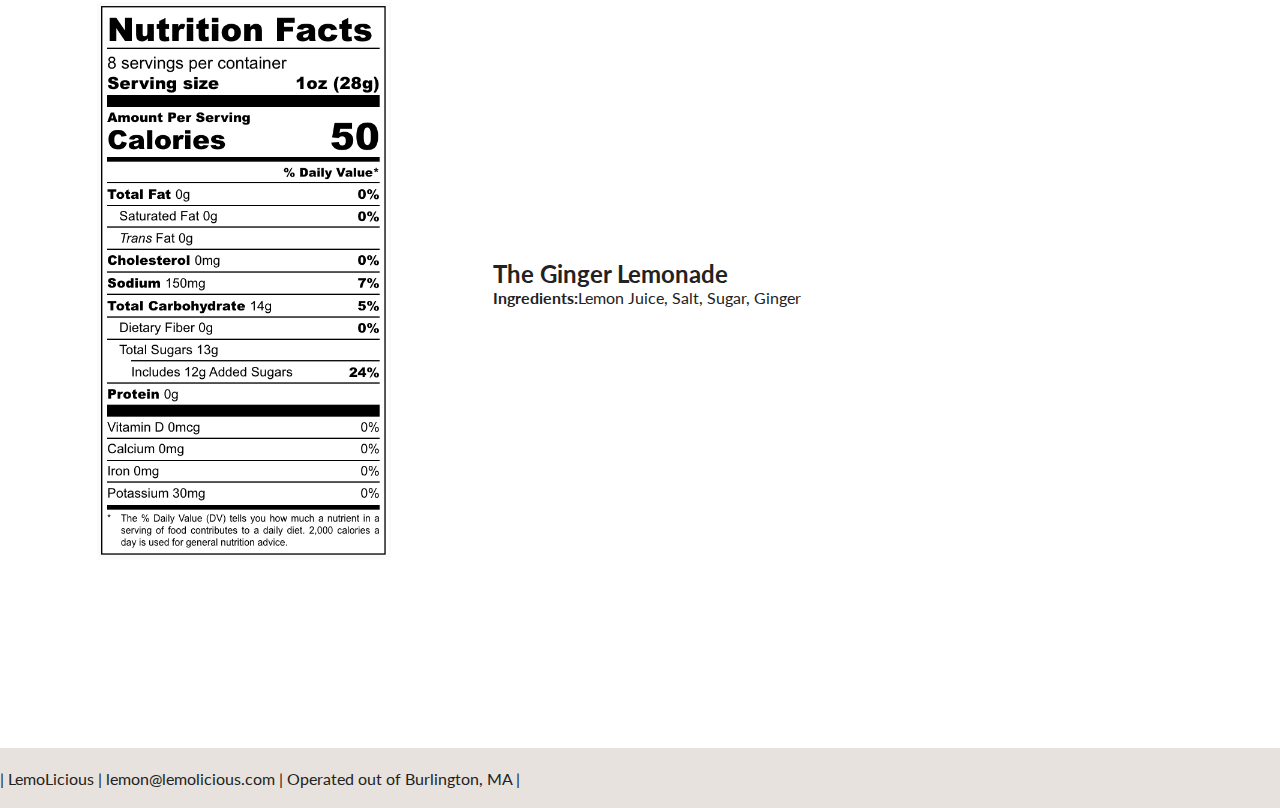
==== commit 03850487: "nf_details" ====
--- a/index.html
+++ b/index.html
@@ -68,21 +68,21 @@
         </div>
         <div class="inf_container">
             <div>
-              <img src="./nf/nf1.png" style="scale: 60%">
+              <img src="./nf/original.png" style="scale: 60%">
             </div>
             <div class="inf_text">
-              <h2>The Original Lemonade</h2>
-              <b>Ingredients:</b>Lemon Juice, Sugar      
+              <h2>The Original</h2>
+              <b>Ingredients:</b>Lemon Juice, Salt, Sugar      
             </div>
         </div>
         <hr />
         <div class="inf_container">
             <div class="inf_image">
-              <img src="./nf/nf2.png" style="scale: 60%">
+              <img src="./nf/ginger.png" style="scale: 60%">
             </div>
             <div>
                 <h2>The Ginger Lemonade</h2>
-                <b>Ingredients:</b>Lemon Juice, Sugar, Ginger
+                <b>Ingredients:</b>Lemon Juice, Salt, Sugar, Ginger
             </div>
         </div>
 
--- a/styles.css
+++ b/styles.css
@@ -162,7 +162,13 @@
   text-align: center;
 }
 
-.product h4 {
+.product h5 {
+  margin-top: 0.7rem;
+  letter-spacing: var(--mainSpacing);
+  text-align: center;
+}
+
+.product h2 {
   margin-top: 0.7rem;
   letter-spacing: var(--mainSpacing);
   color: var(--primaryColor);
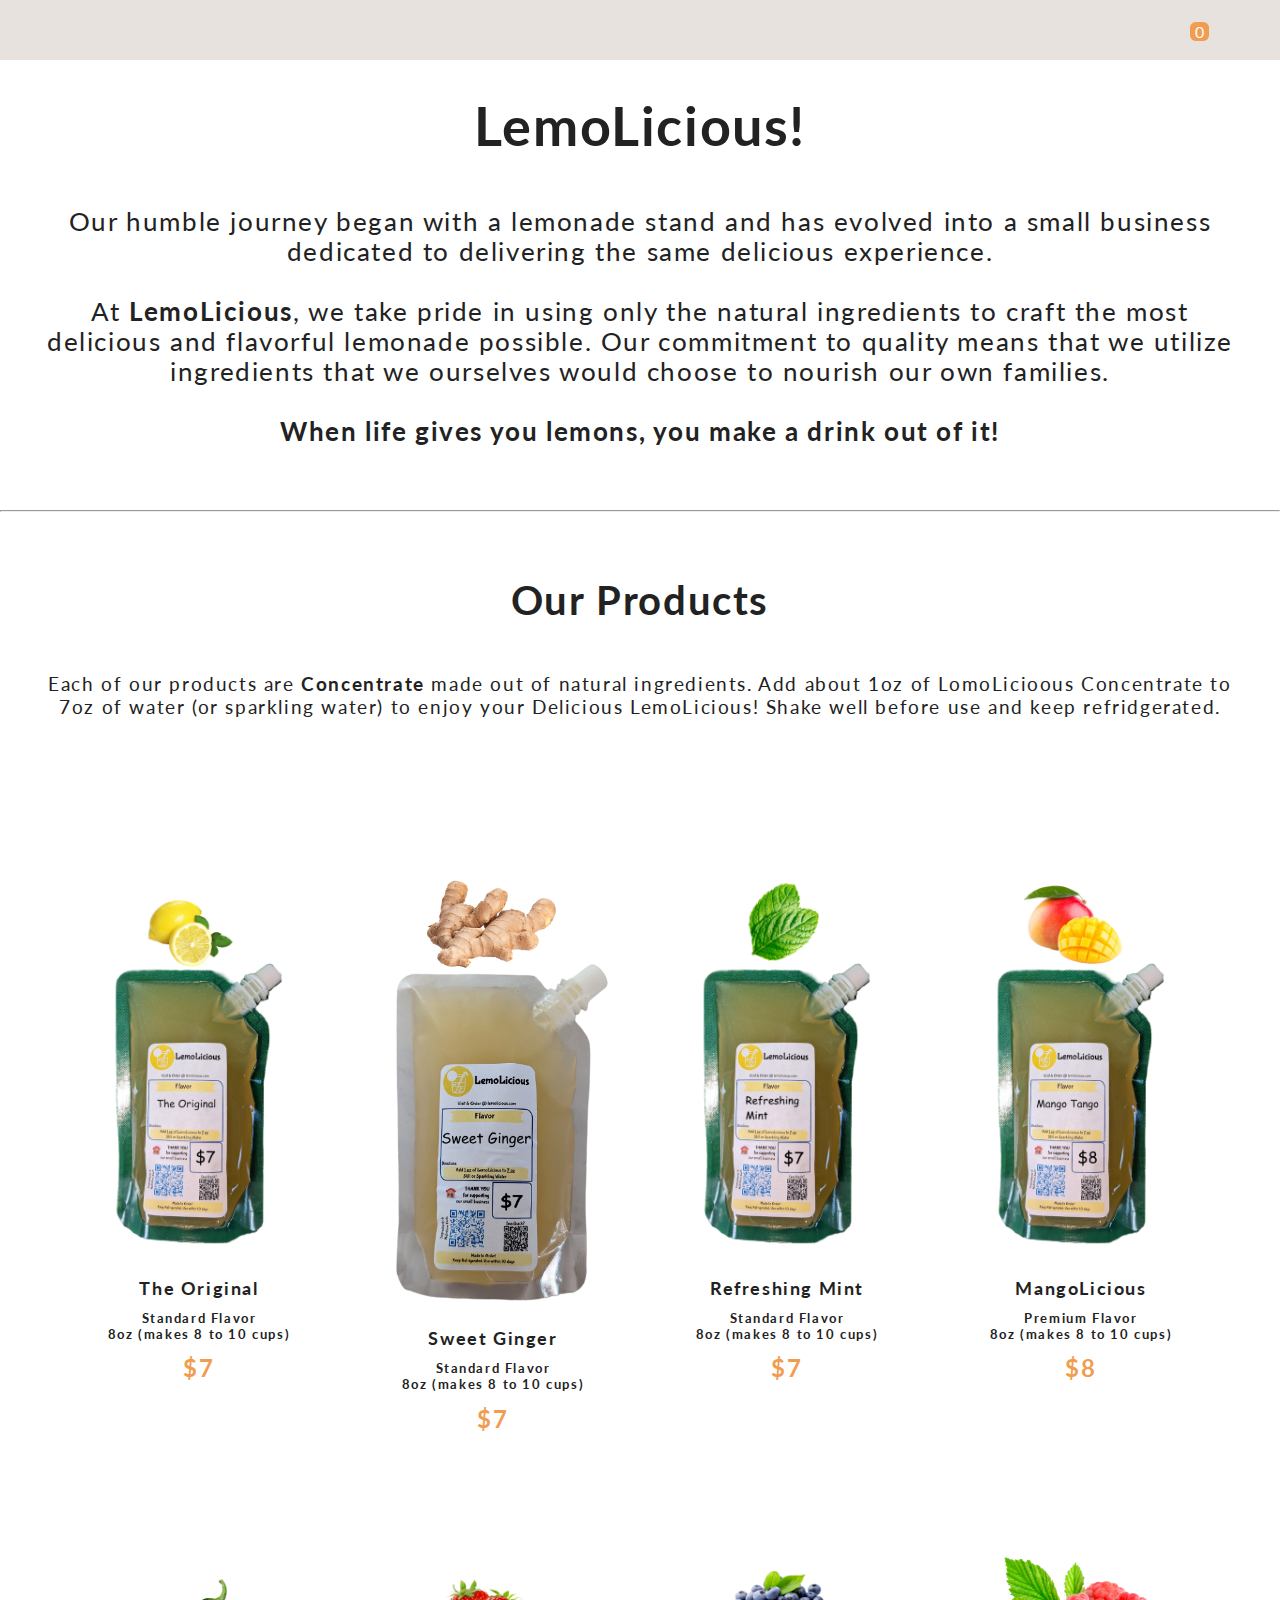
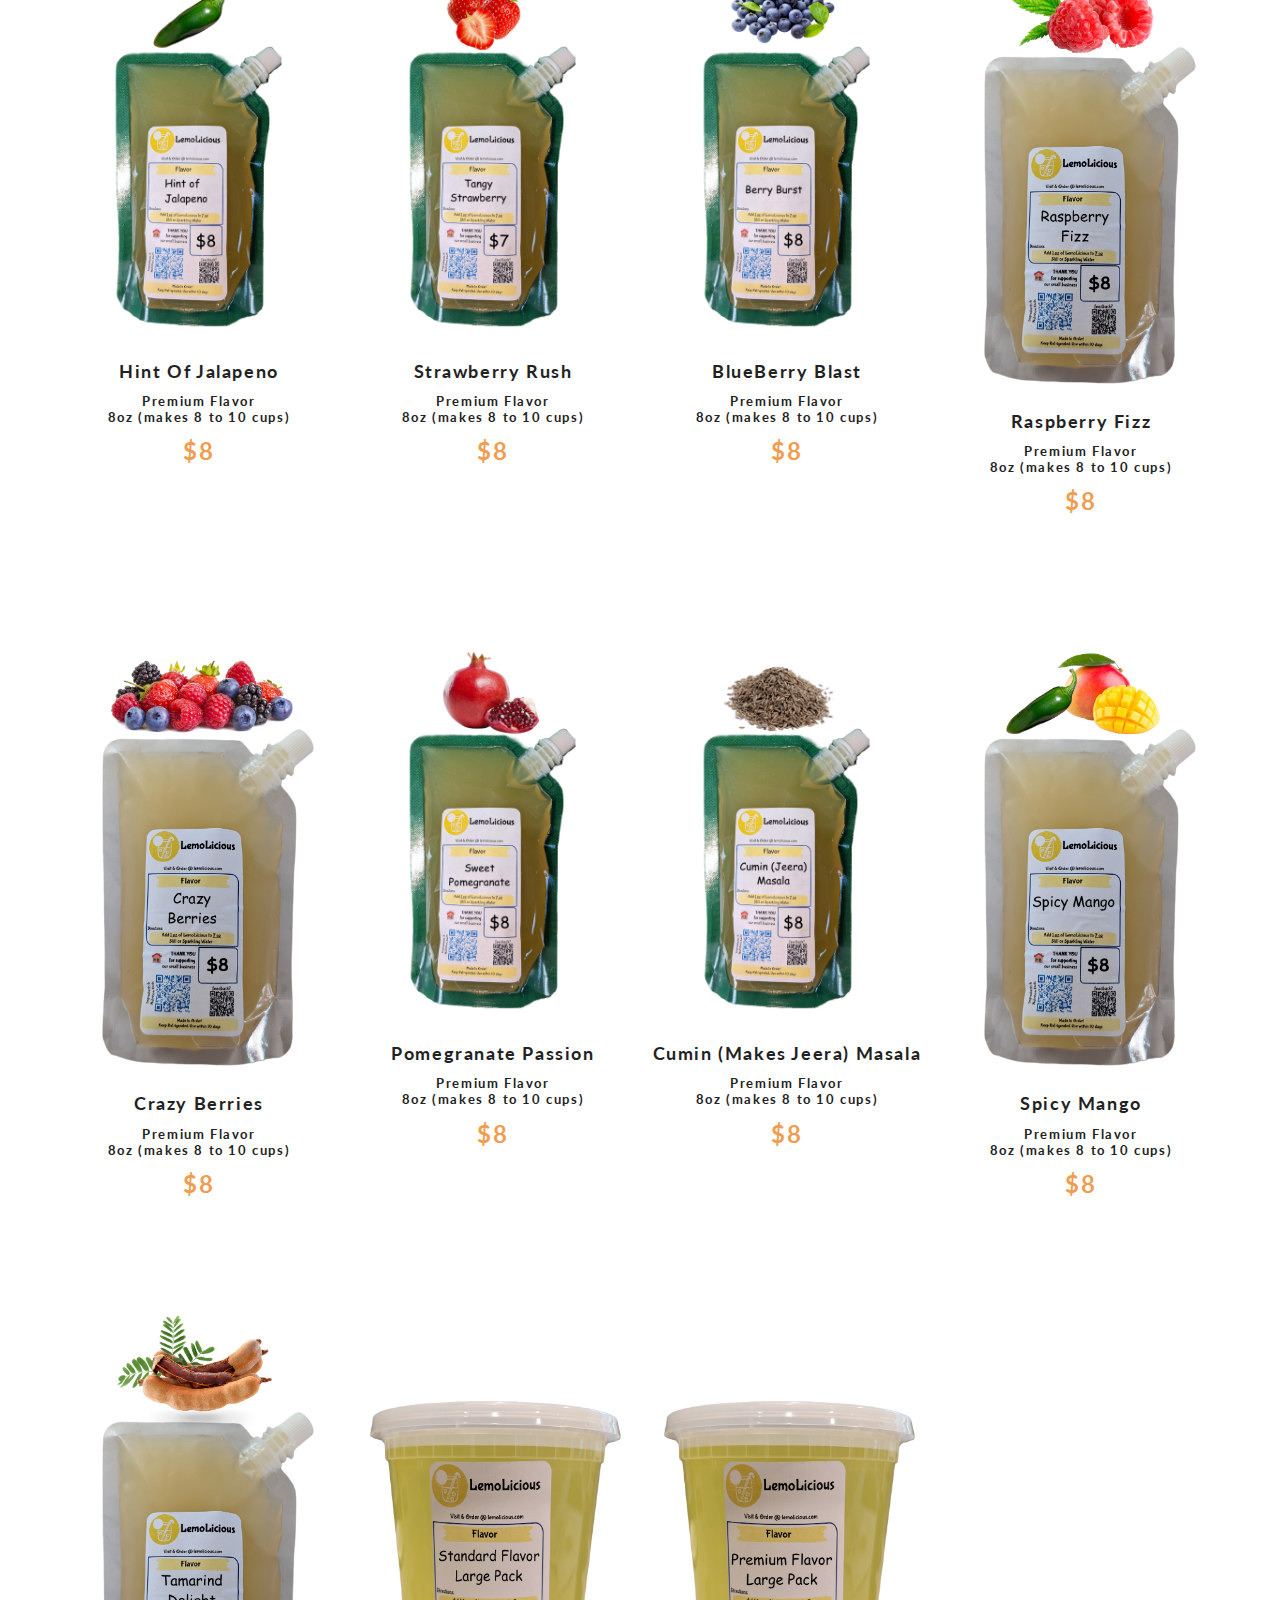
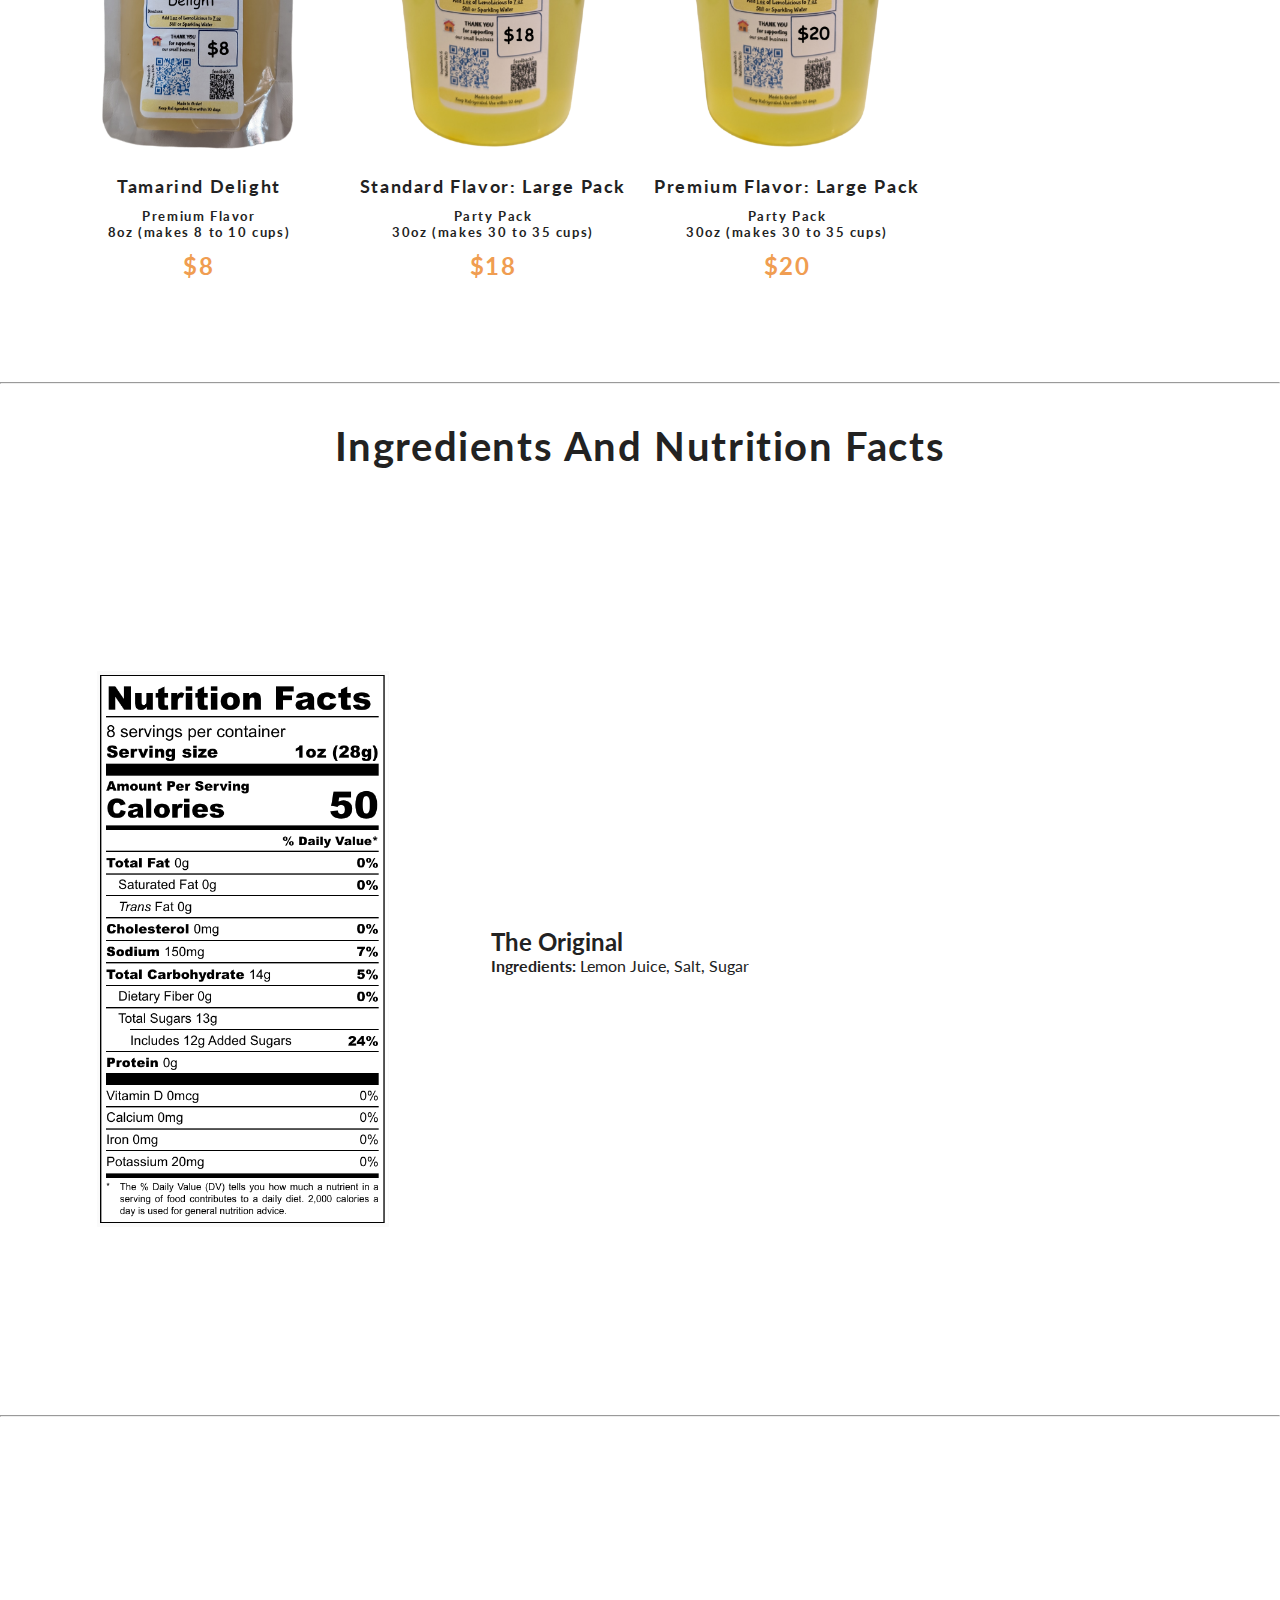
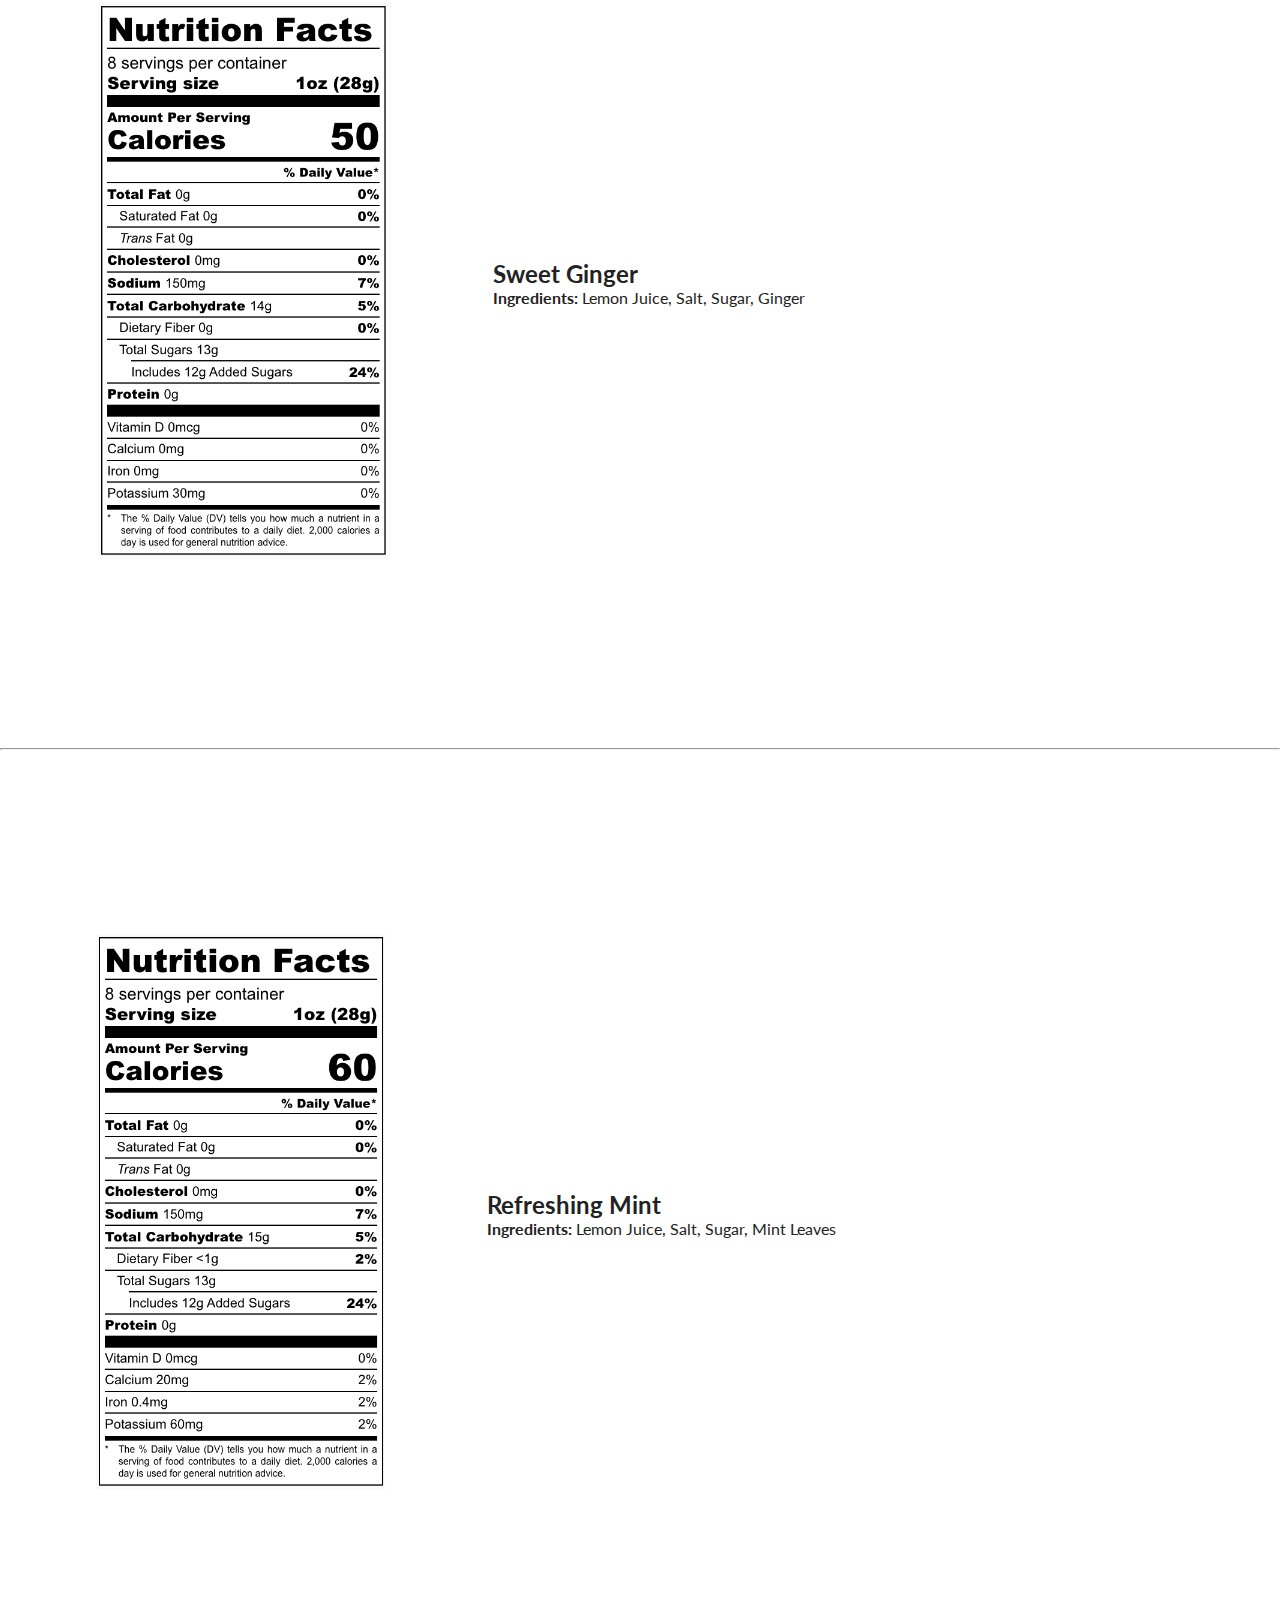
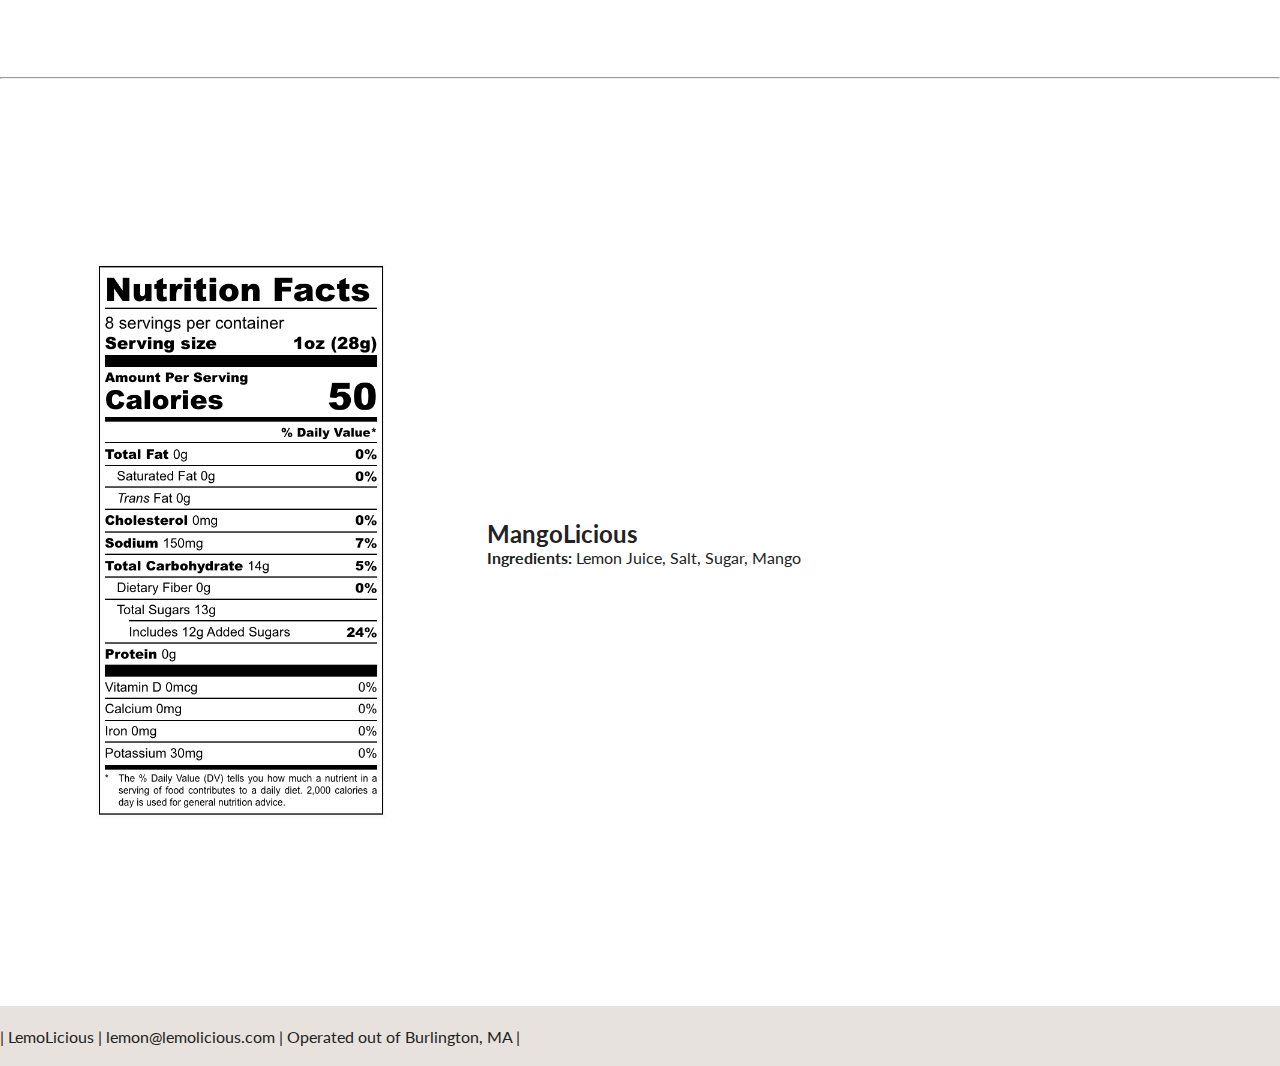
==== commit 69c19aab: "nf labels" ====
--- a/index.html
+++ b/index.html
@@ -72,7 +72,7 @@
             </div>
             <div class="inf_text">
               <h2>The Original</h2>
-              <b>Ingredients:</b>Lemon Juice, Salt, Sugar      
+              <b>Ingredients:</b> Lemon Juice, Salt, Sugar      
             </div>
         </div>
         <hr />
@@ -81,8 +81,28 @@
               <img src="./nf/ginger.png" style="scale: 60%">
             </div>
             <div>
-                <h2>The Ginger Lemonade</h2>
-                <b>Ingredients:</b>Lemon Juice, Salt, Sugar, Ginger
+                <h2>Sweet Ginger</h2>
+                <b>Ingredients:</b> Lemon Juice, Salt, Sugar, Ginger
+            </div>
+        </div>
+        <hr />
+        <div class="inf_container">
+            <div class="inf_image">
+              <img src="./nf/mint.png" style="scale: 60%">
+            </div>
+            <div>
+                <h2>Refreshing Mint</h2>
+                <b>Ingredients:</b> Lemon Juice, Salt, Sugar, Mint Leaves
+            </div>
+        </div>
+        <hr />
+        <div class="inf_container">
+            <div class="inf_image">
+              <img src="./nf/mango.png" style="scale: 60%">
+            </div>
+            <div>
+                <h2>MangoLicious</h2>
+                <b>Ingredients:</b> Lemon Juice, Salt, Sugar, Mango
             </div>
         </div>
 
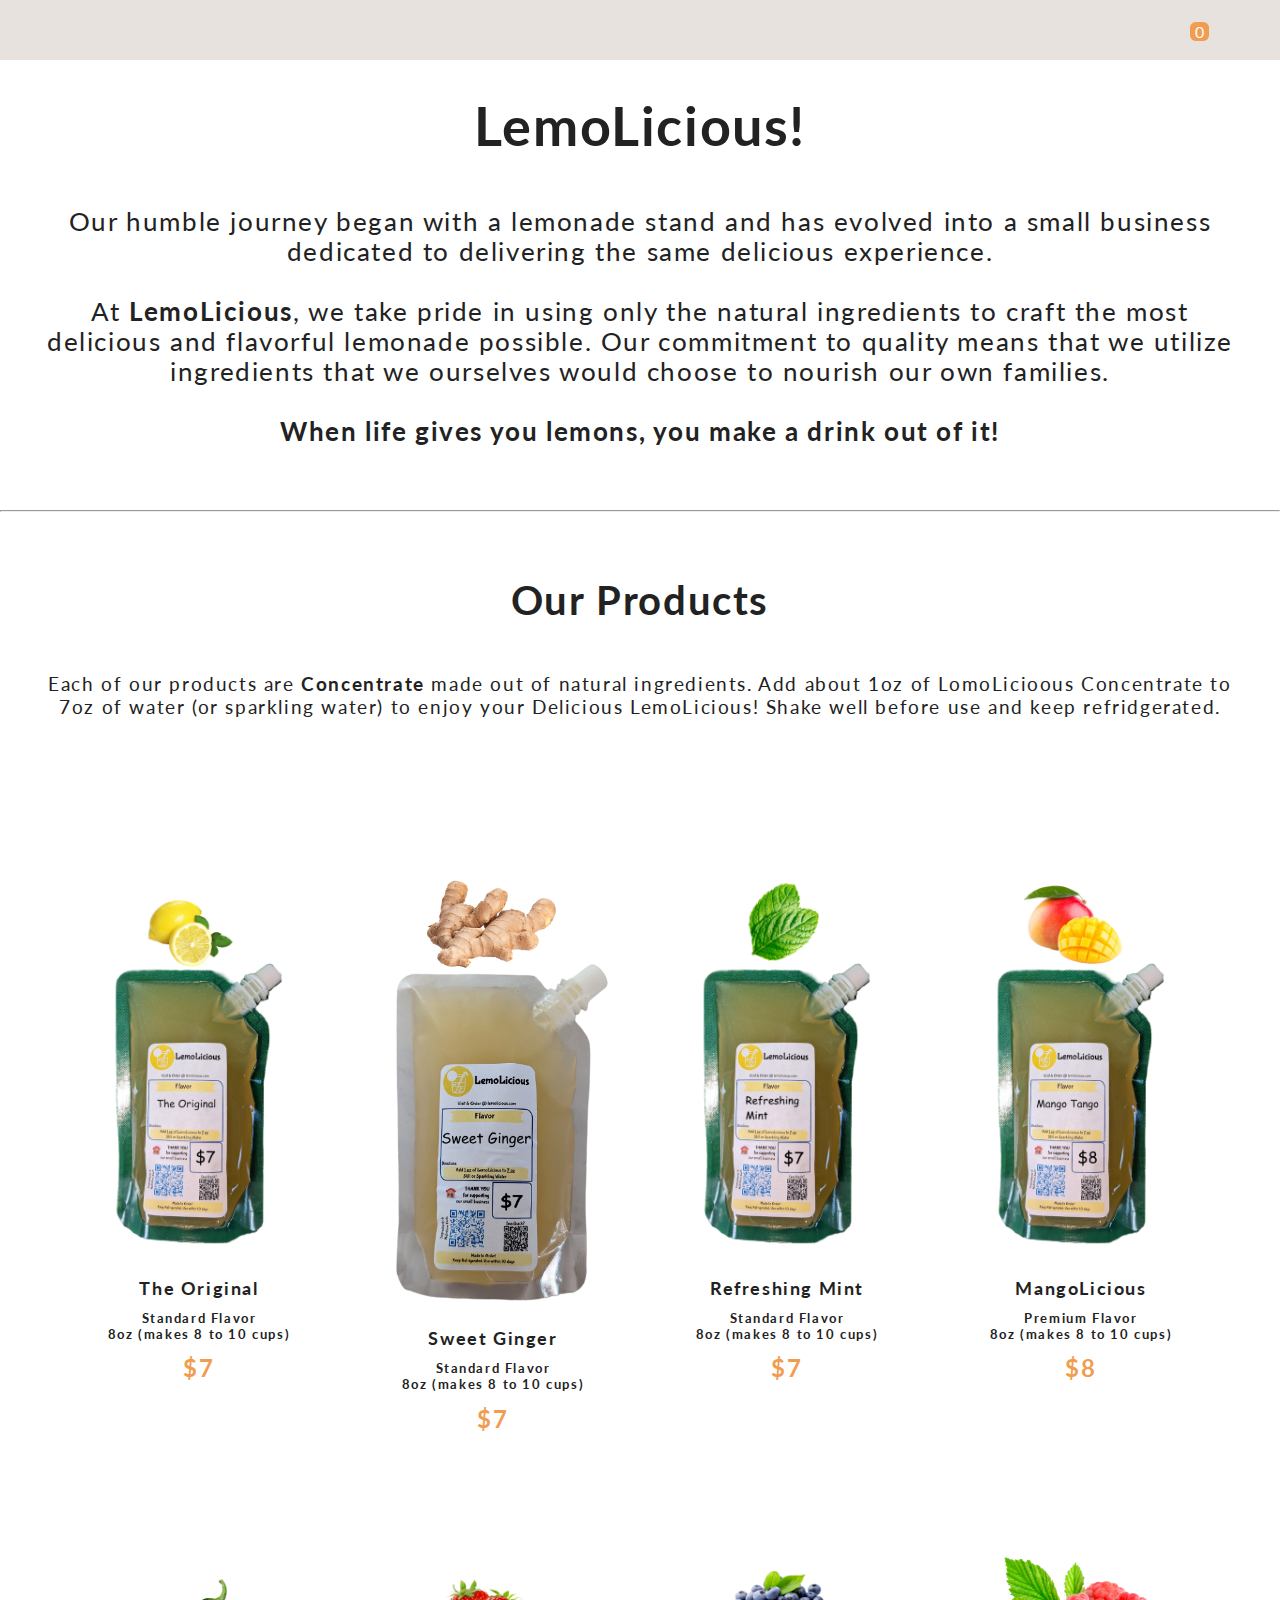
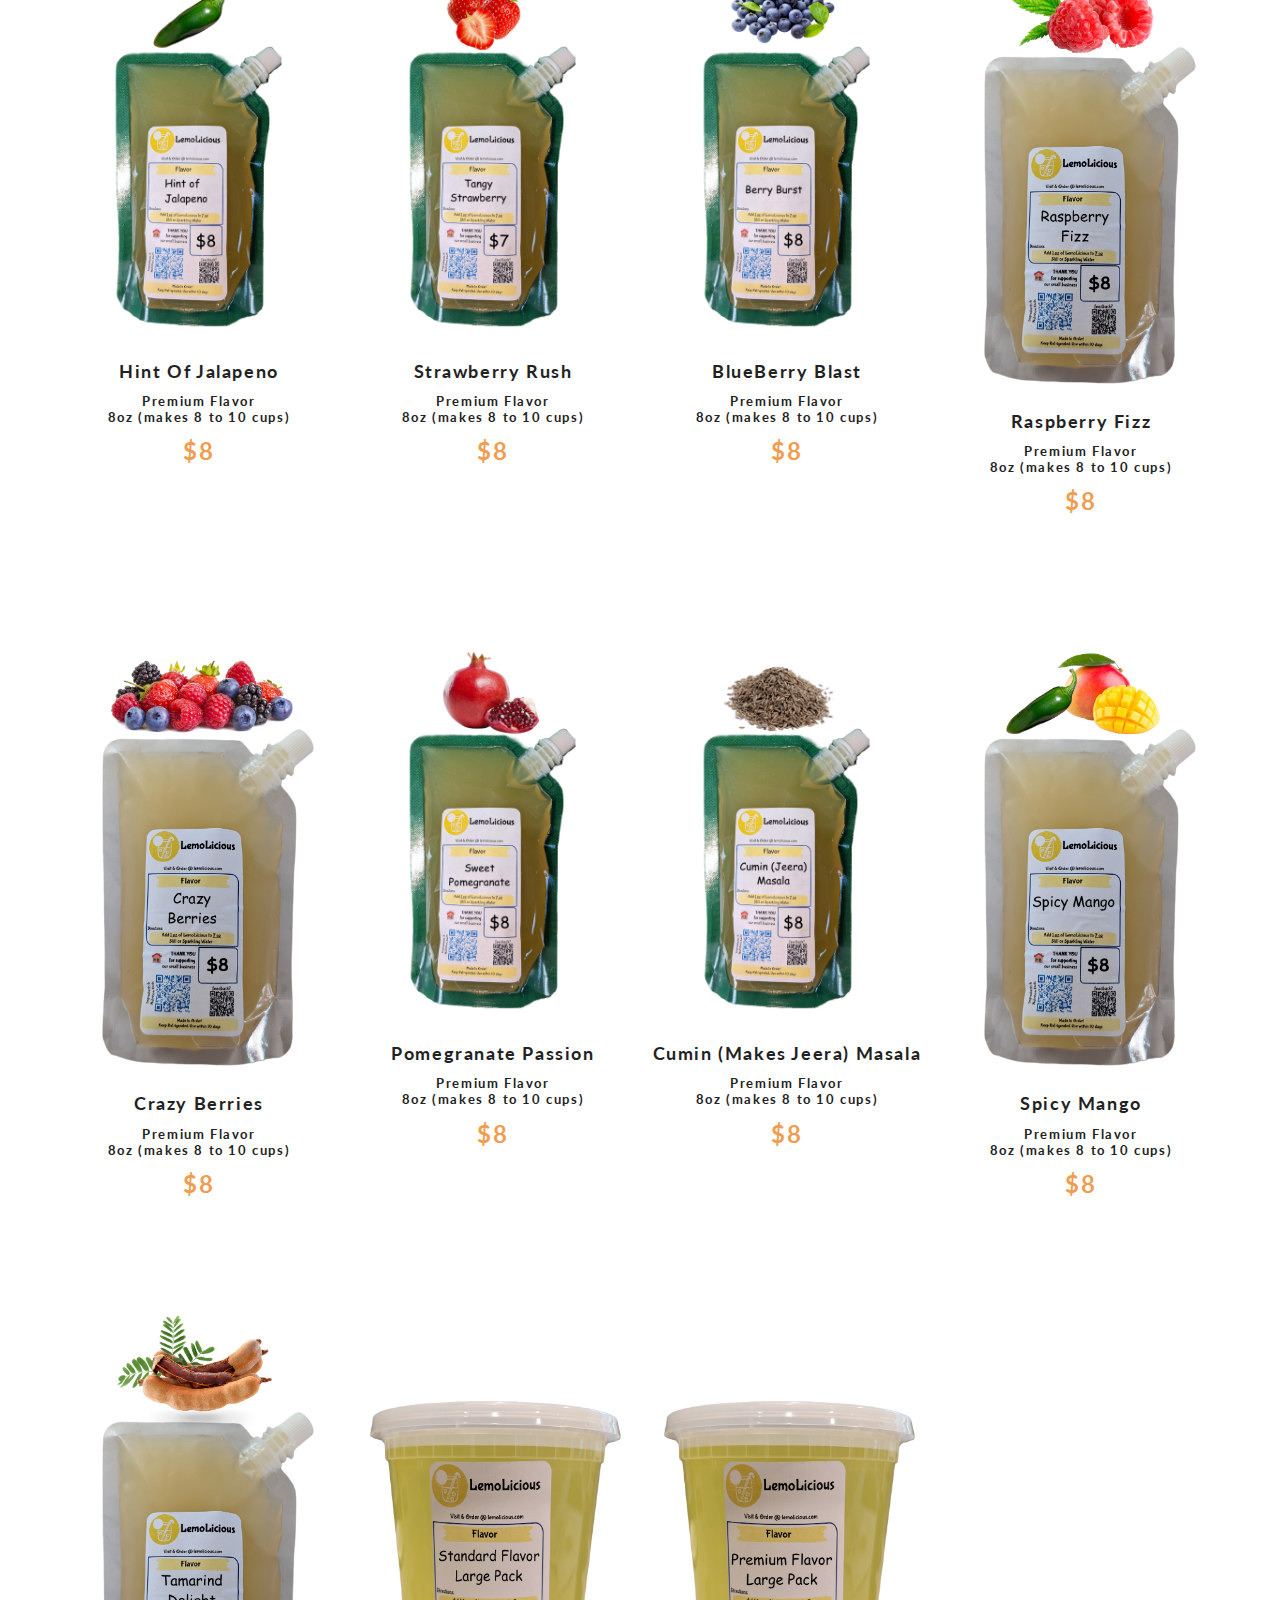
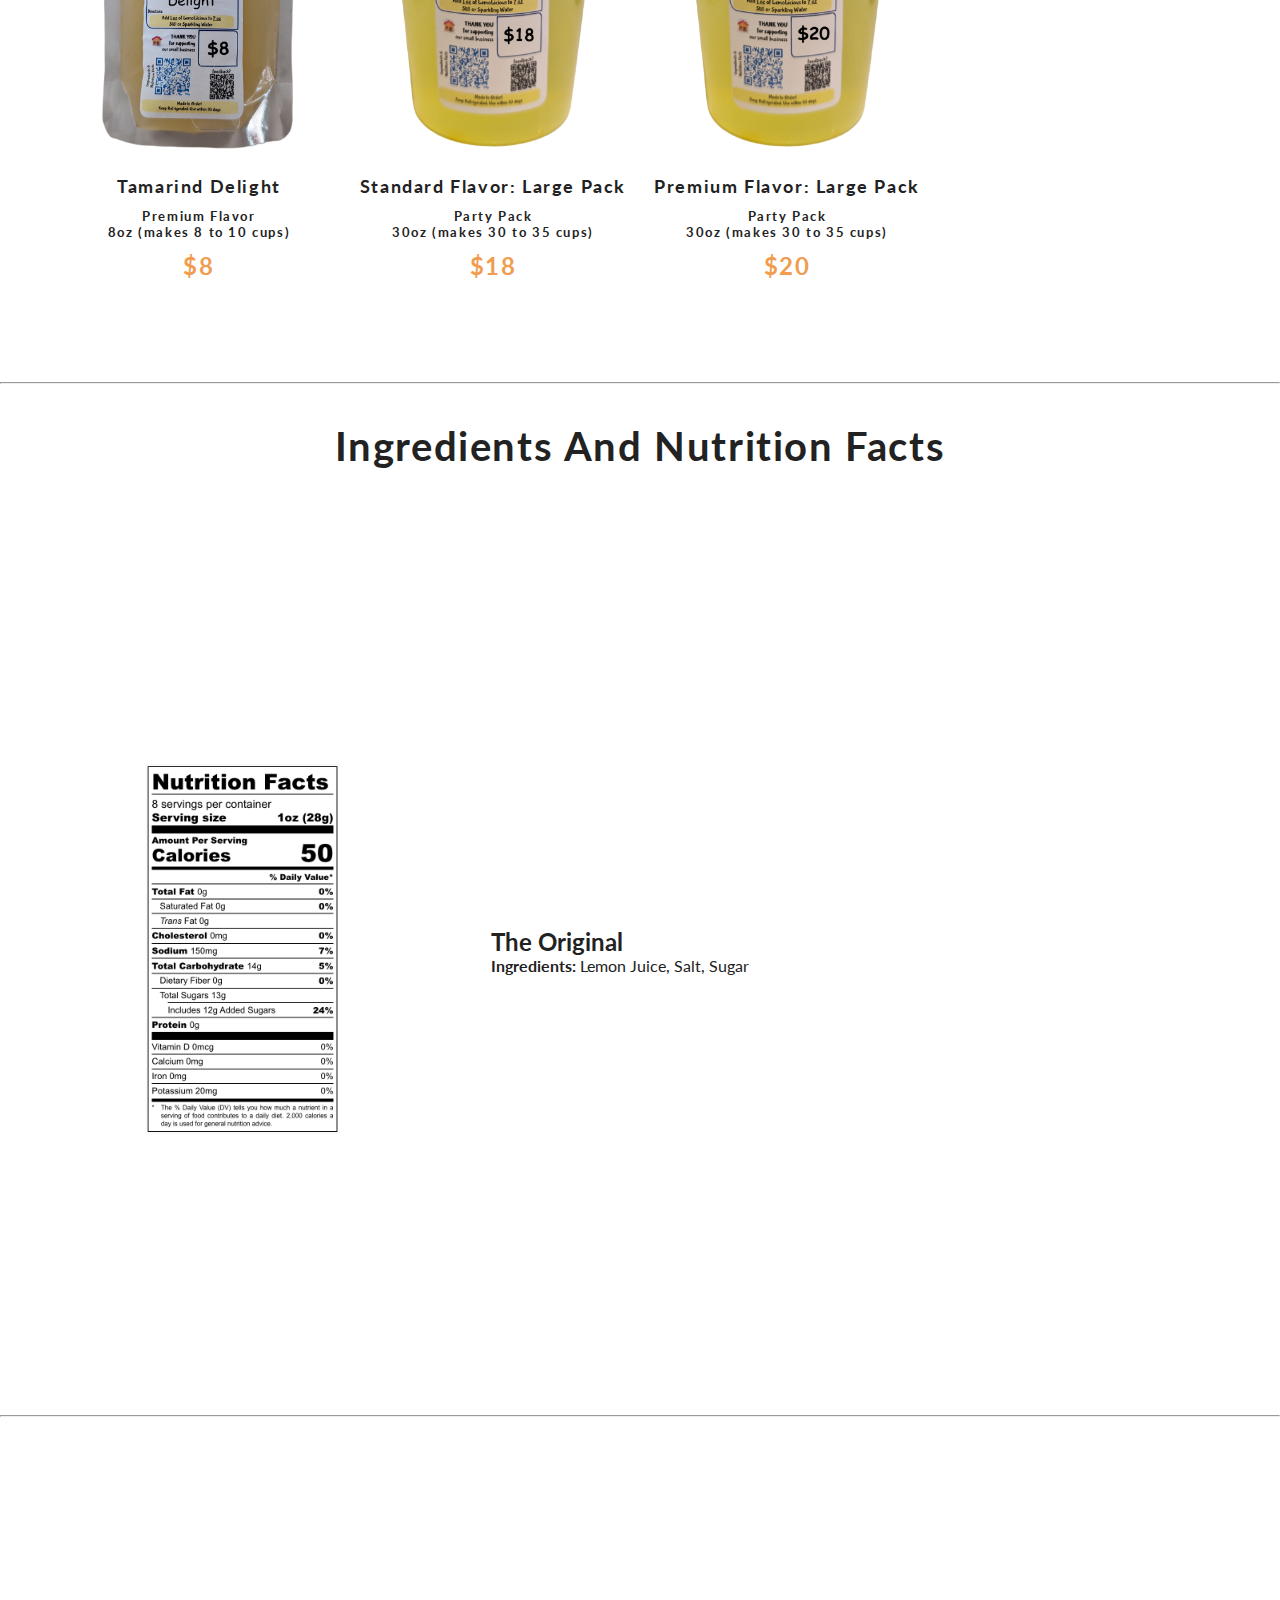
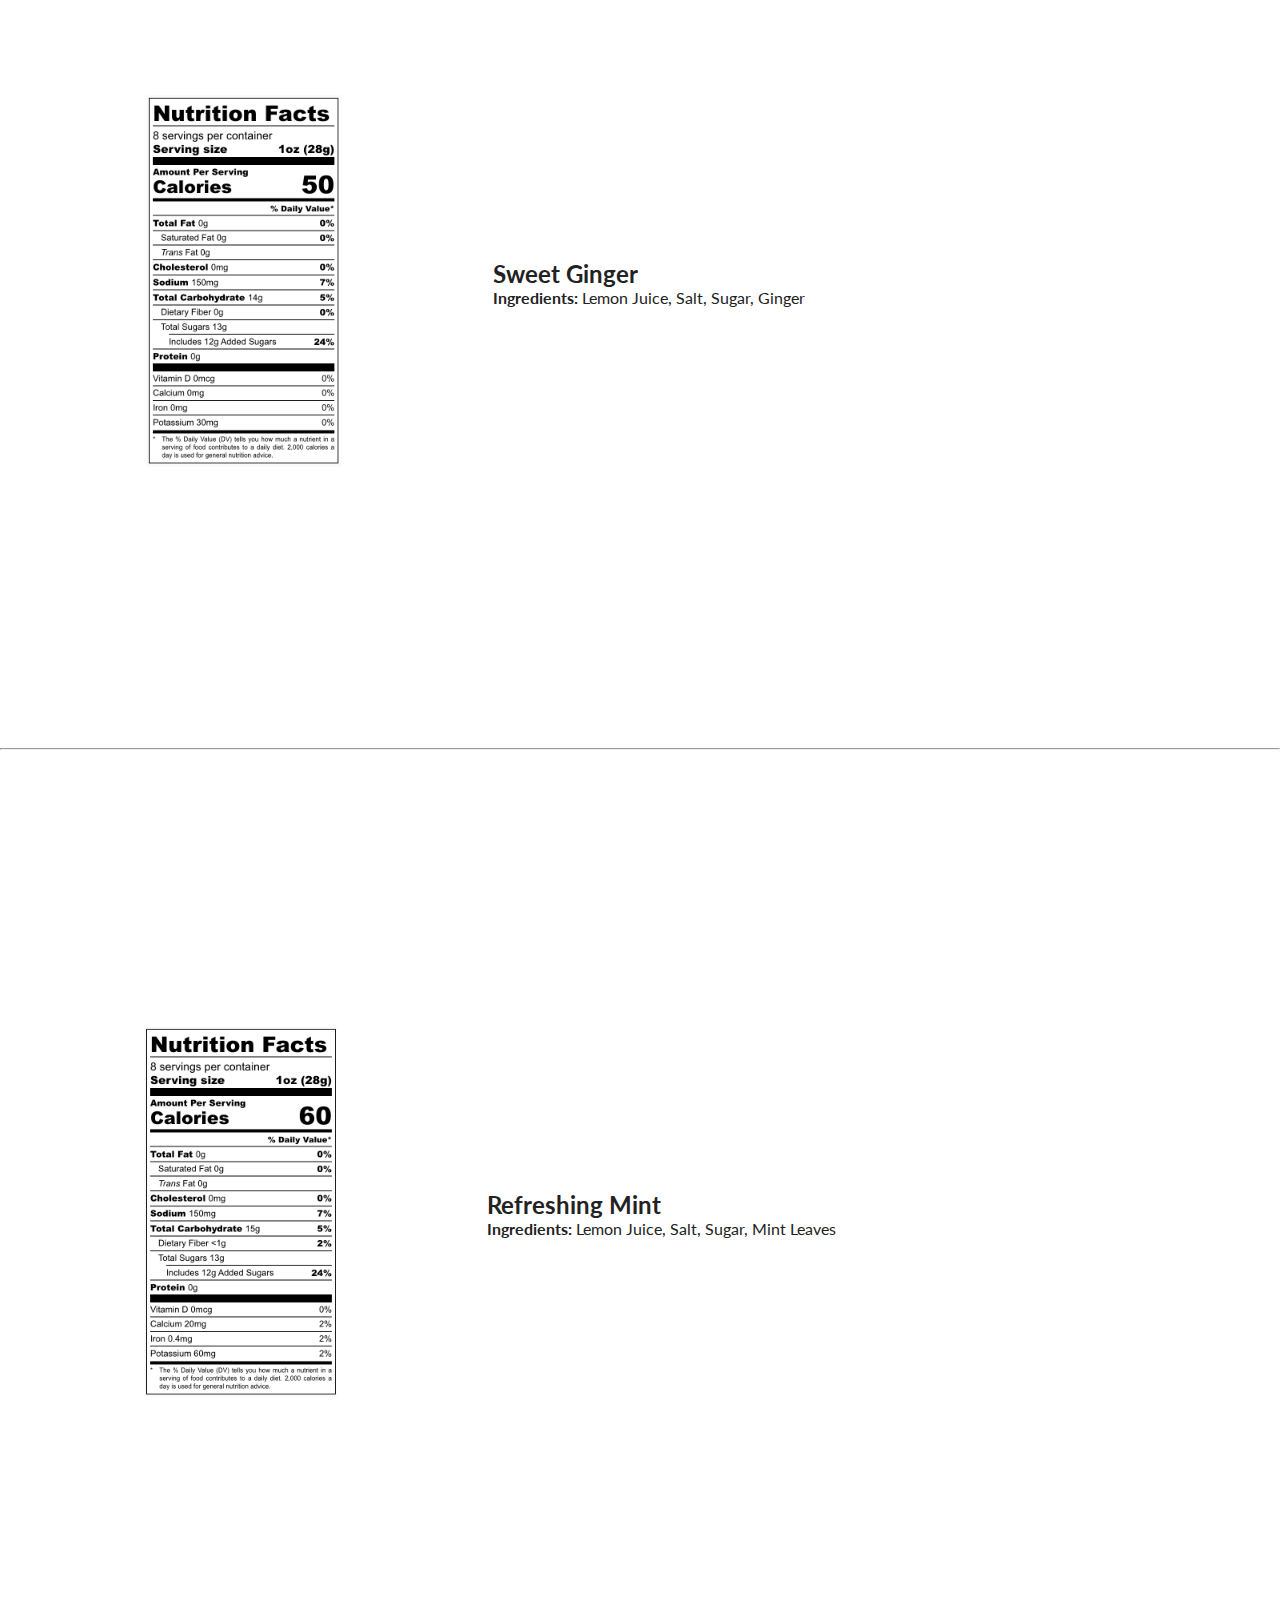
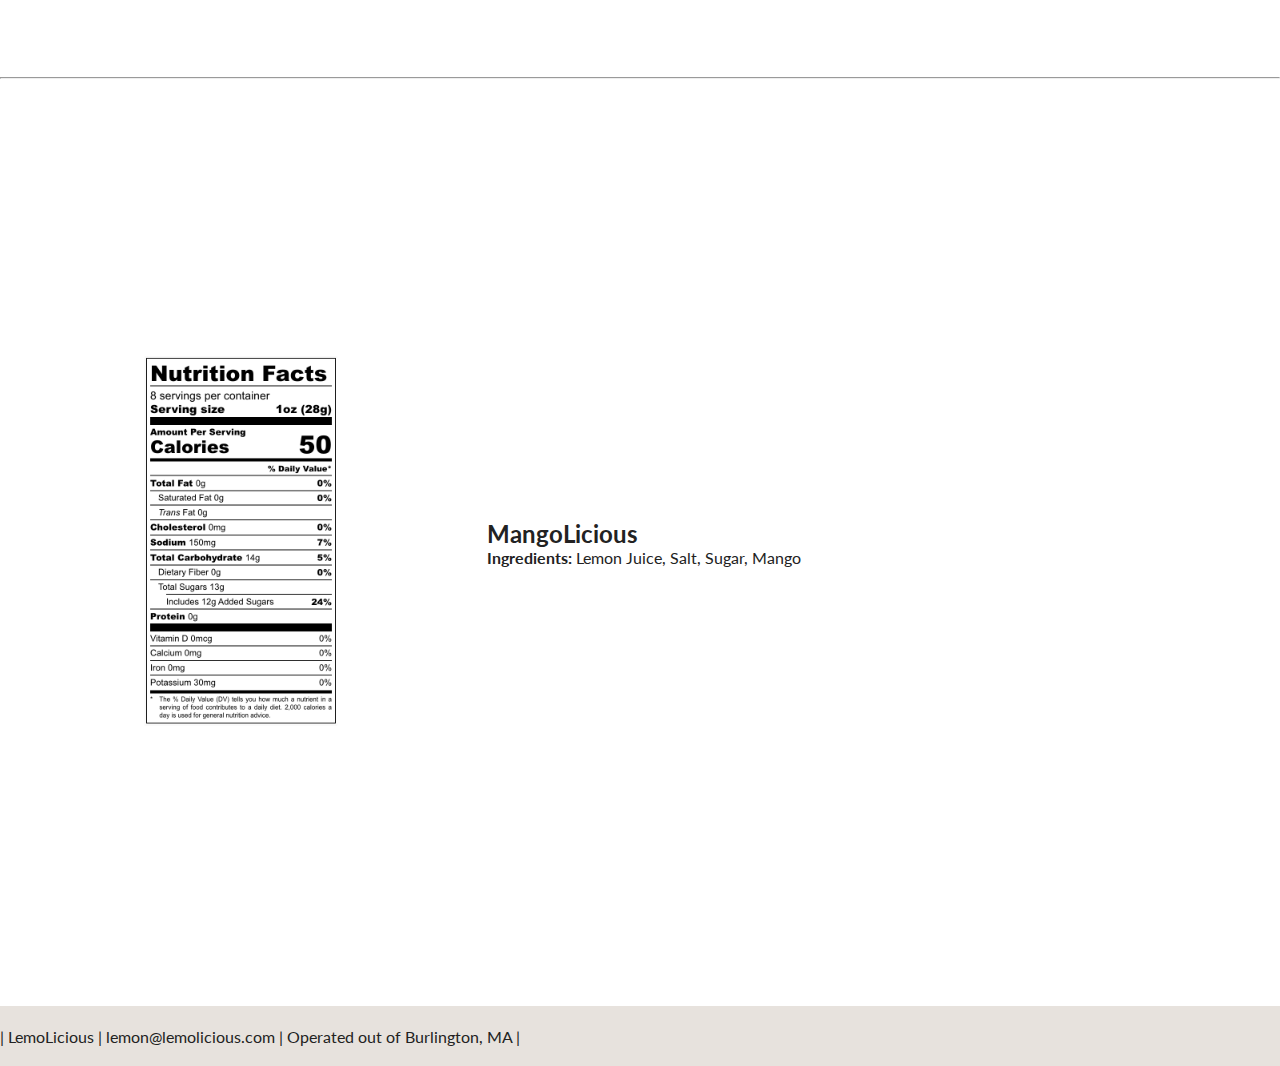
==== commit 8fc7fa7e: "Update index.html" ====
--- a/index.html
+++ b/index.html
@@ -68,7 +68,7 @@
         </div>
         <div class="inf_container">
             <div>
-              <img src="./nf/original.png" style="scale: 60%">
+              <img src="./nf/original.png" style="scale: 40%">
             </div>
             <div class="inf_text">
               <h2>The Original</h2>
@@ -78,7 +78,7 @@
         <hr />
         <div class="inf_container">
             <div class="inf_image">
-              <img src="./nf/ginger.png" style="scale: 60%">
+              <img src="./nf/ginger.png" style="scale: 40%">
             </div>
             <div>
                 <h2>Sweet Ginger</h2>
@@ -88,7 +88,7 @@
         <hr />
         <div class="inf_container">
             <div class="inf_image">
-              <img src="./nf/mint.png" style="scale: 60%">
+              <img src="./nf/mint.png" style="scale: 40%">
             </div>
             <div>
                 <h2>Refreshing Mint</h2>
@@ -98,7 +98,7 @@
         <hr />
         <div class="inf_container">
             <div class="inf_image">
-              <img src="./nf/mango.png" style="scale: 60%">
+              <img src="./nf/mango.png" style="scale: 40%">
             </div>
             <div>
                 <h2>MangoLicious</h2>
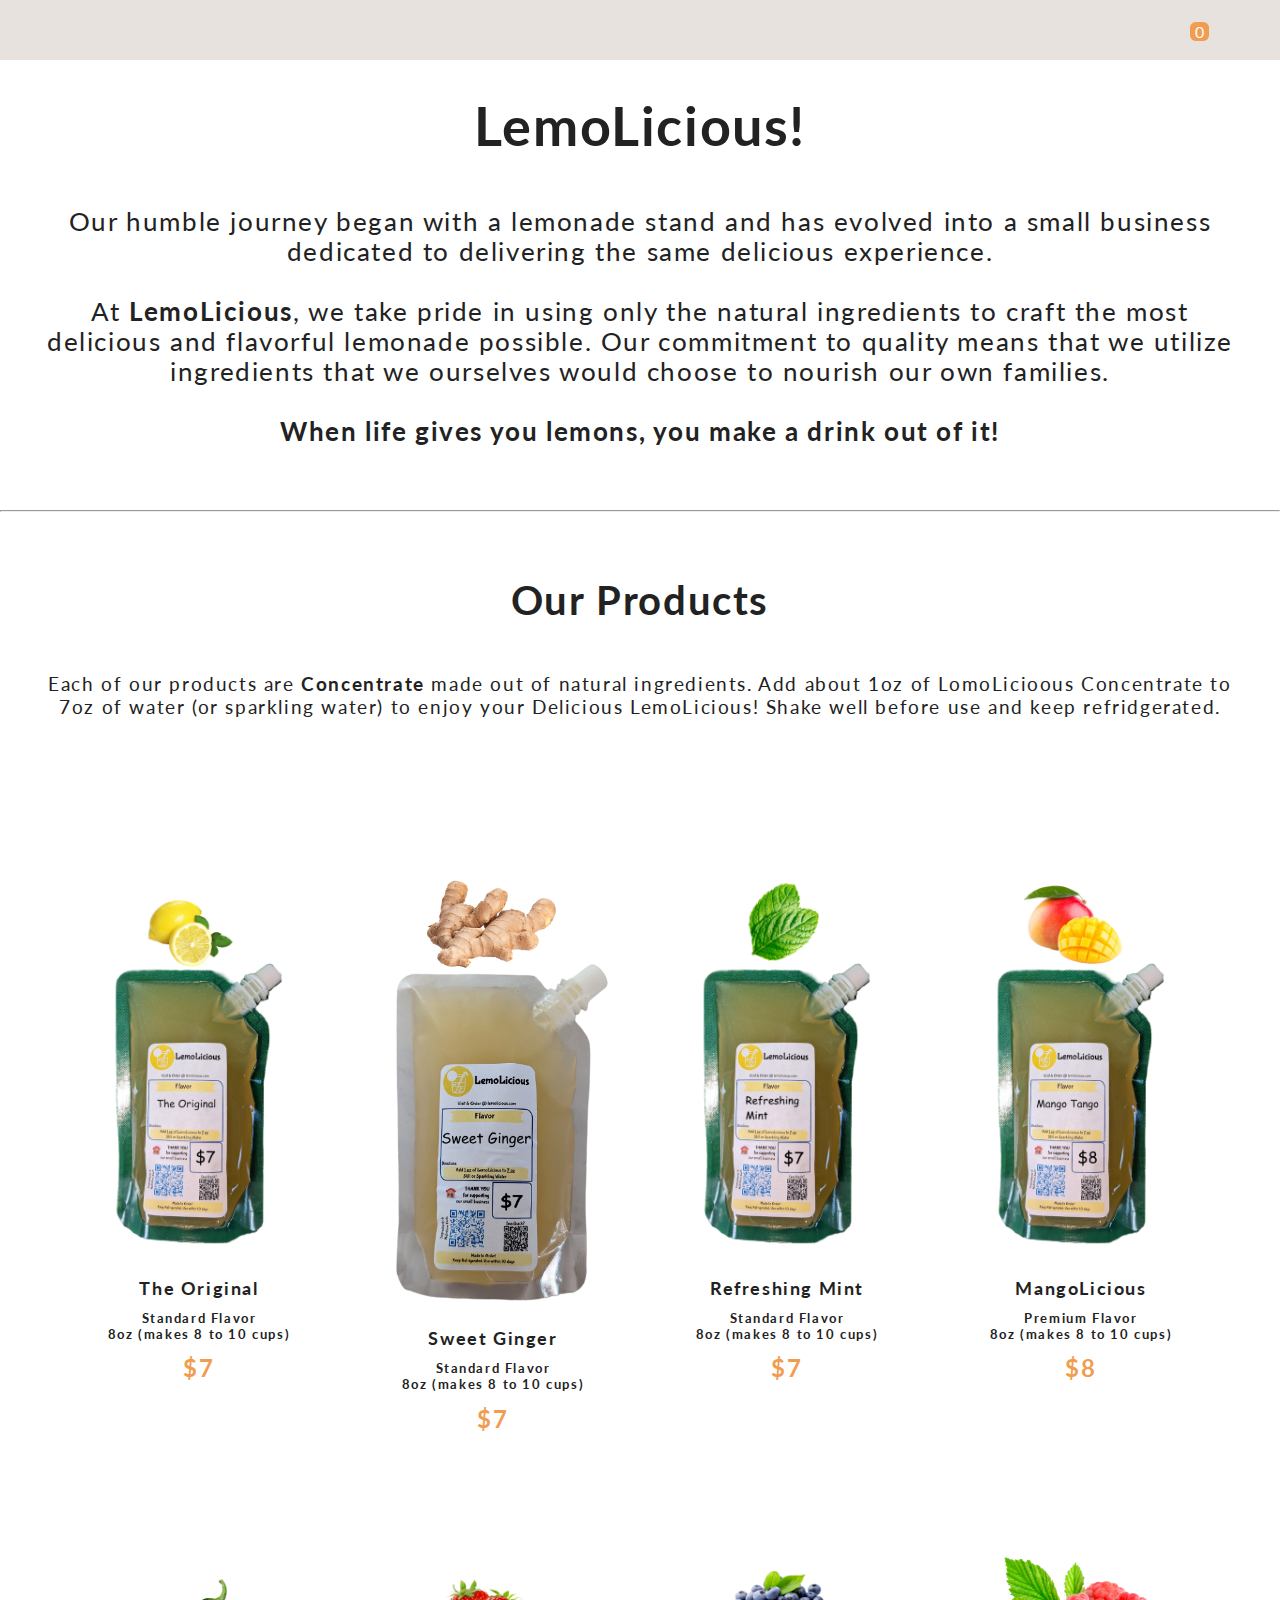
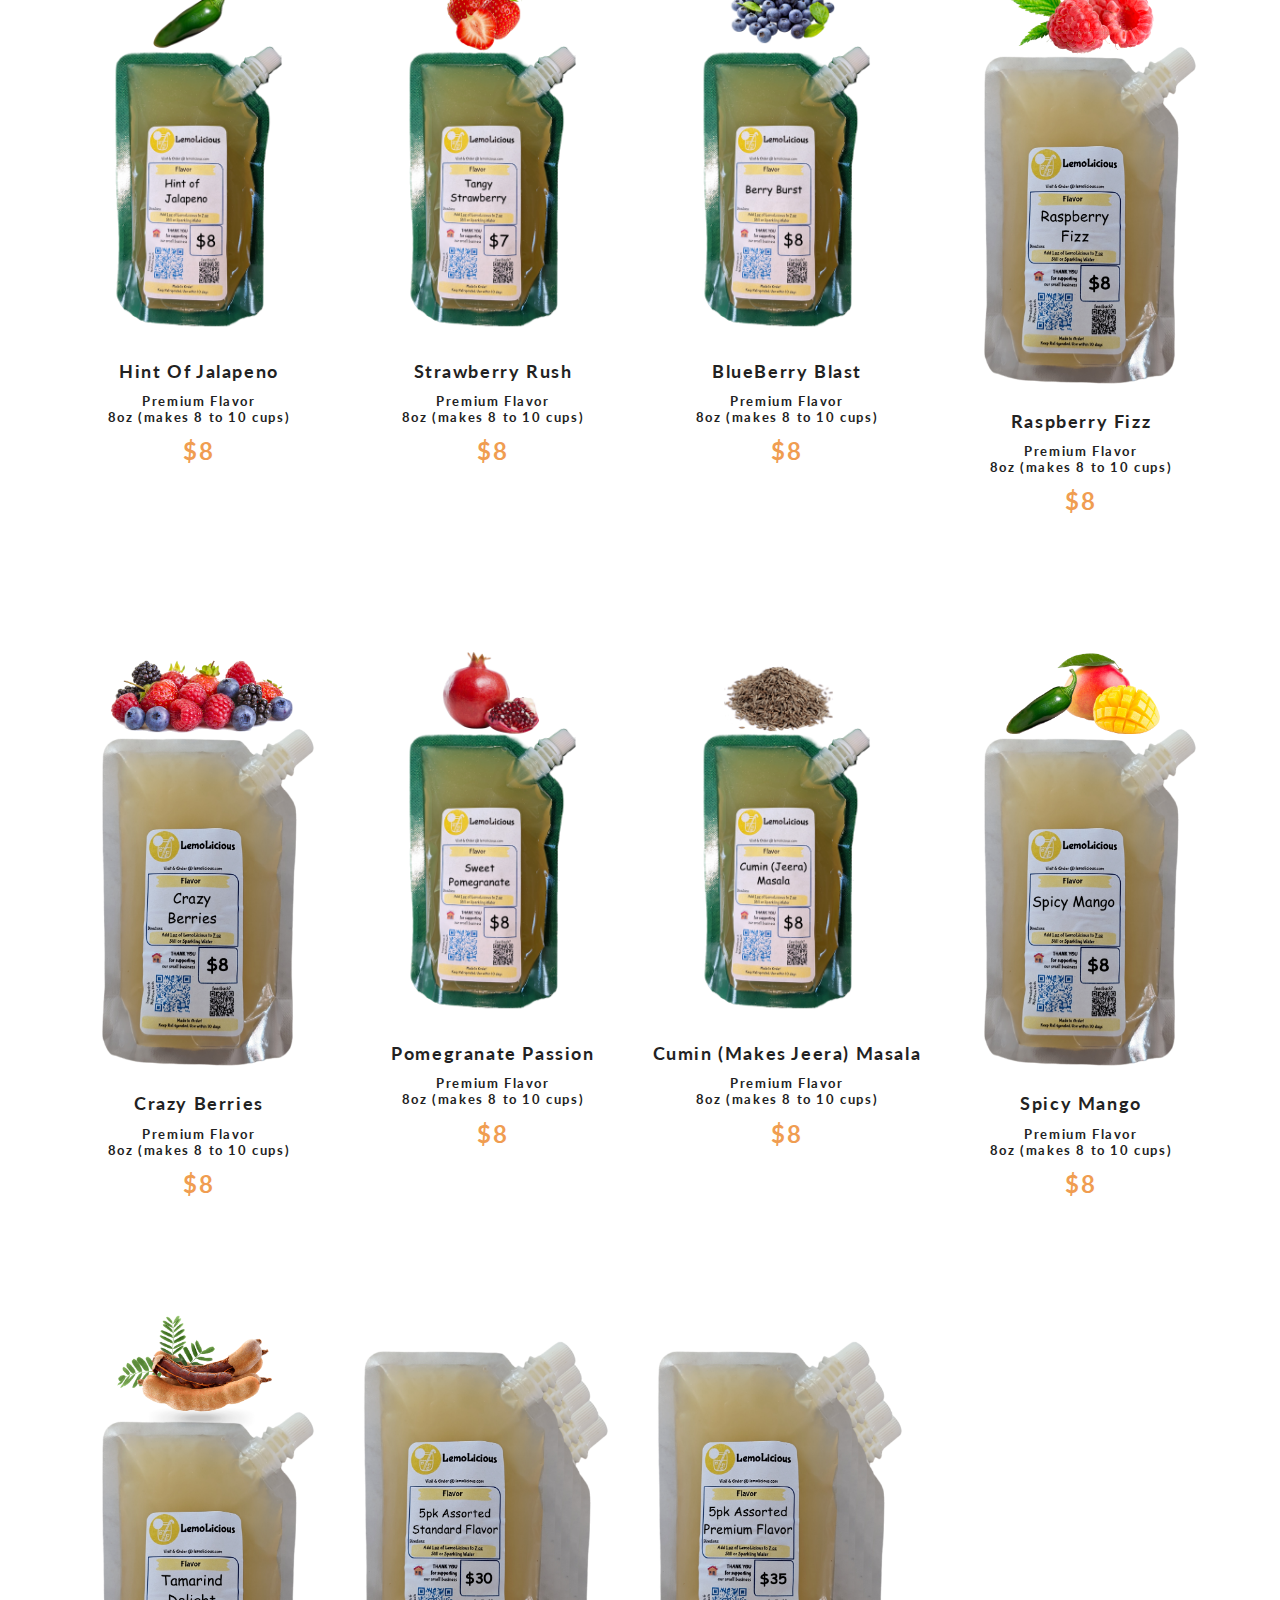
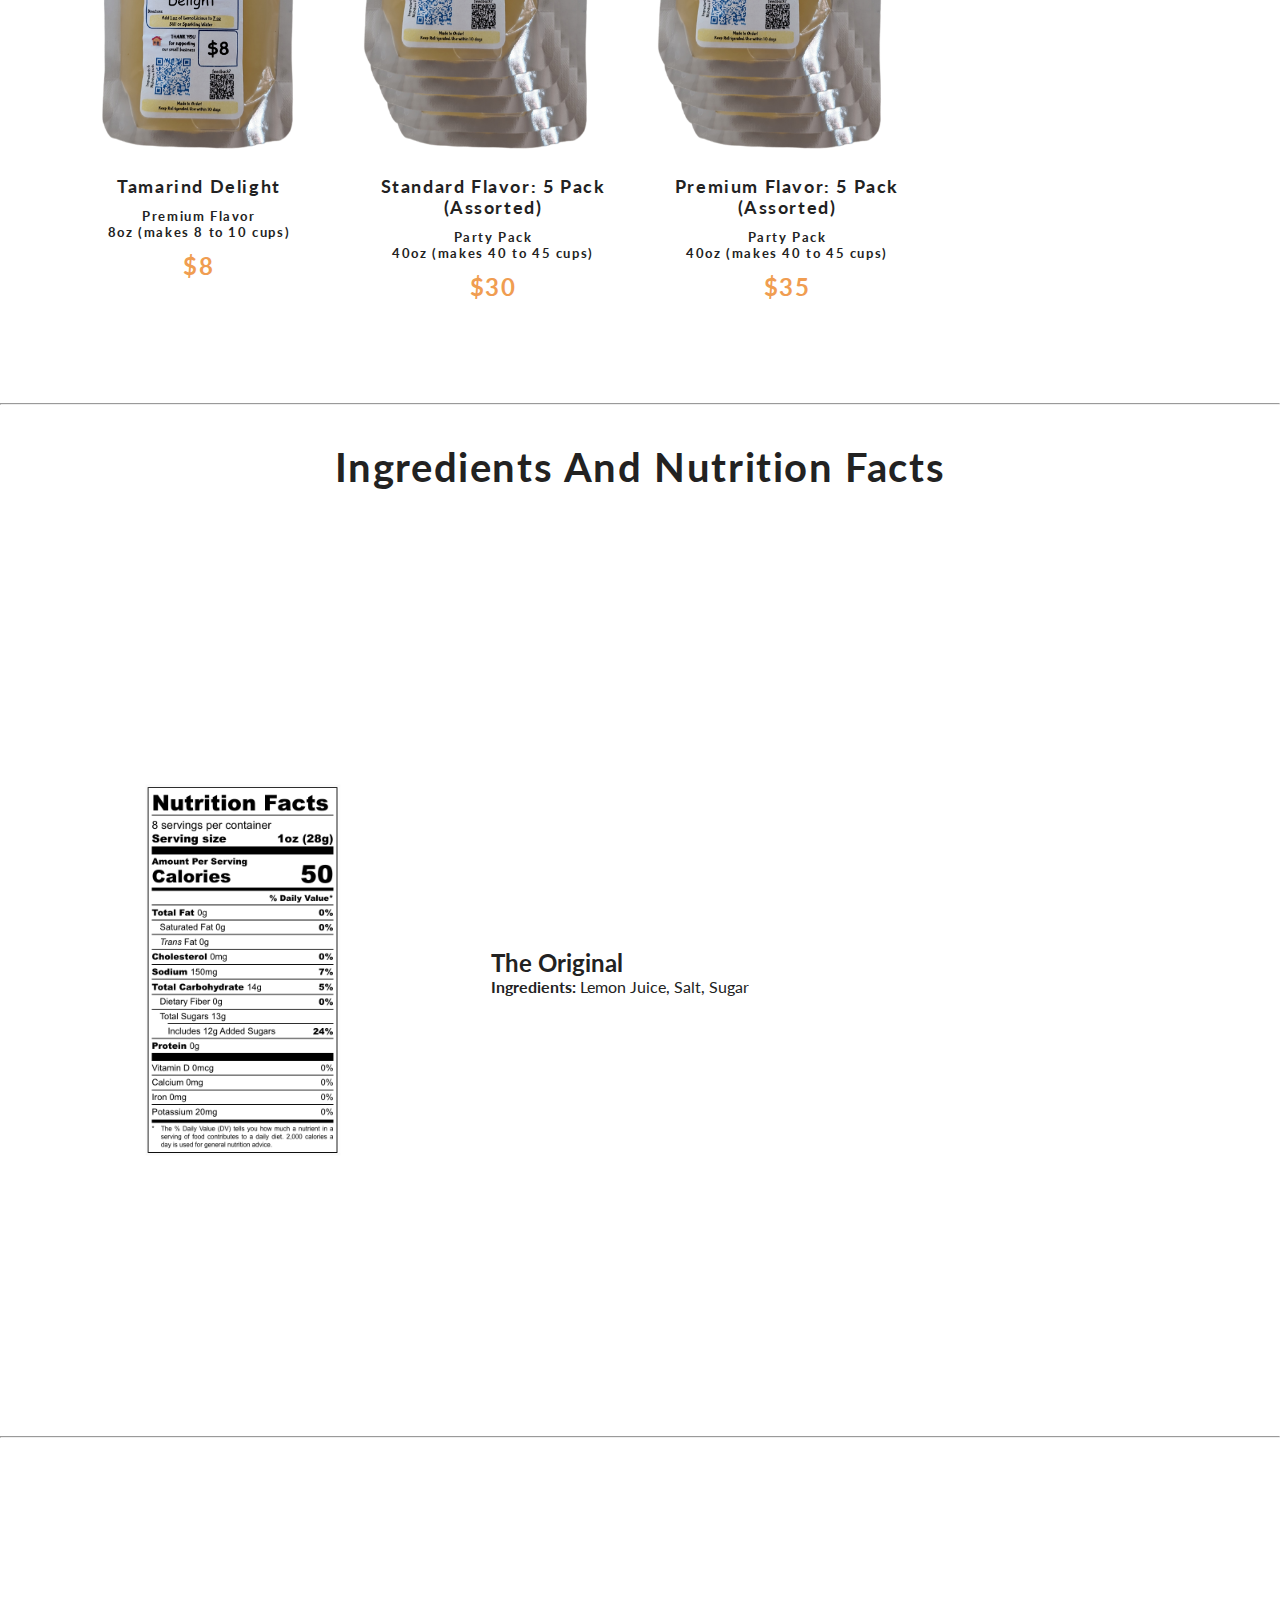
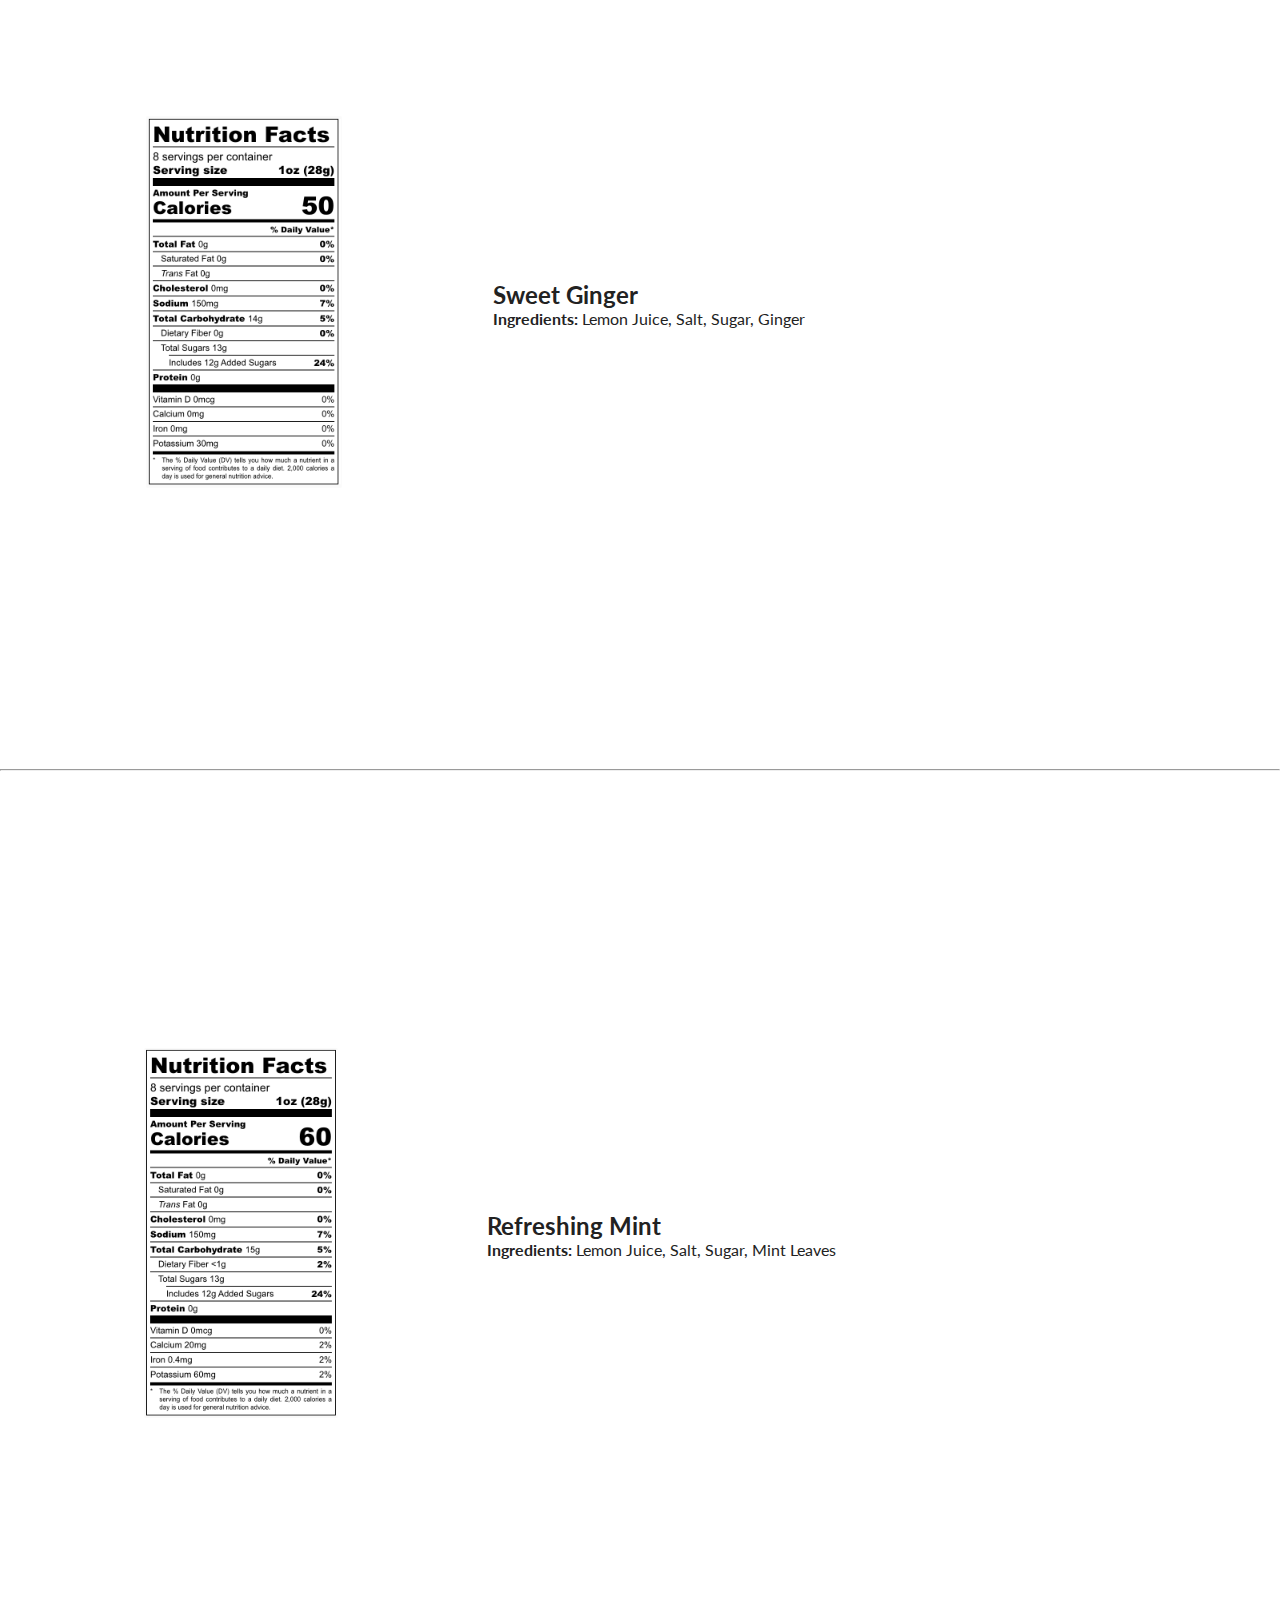
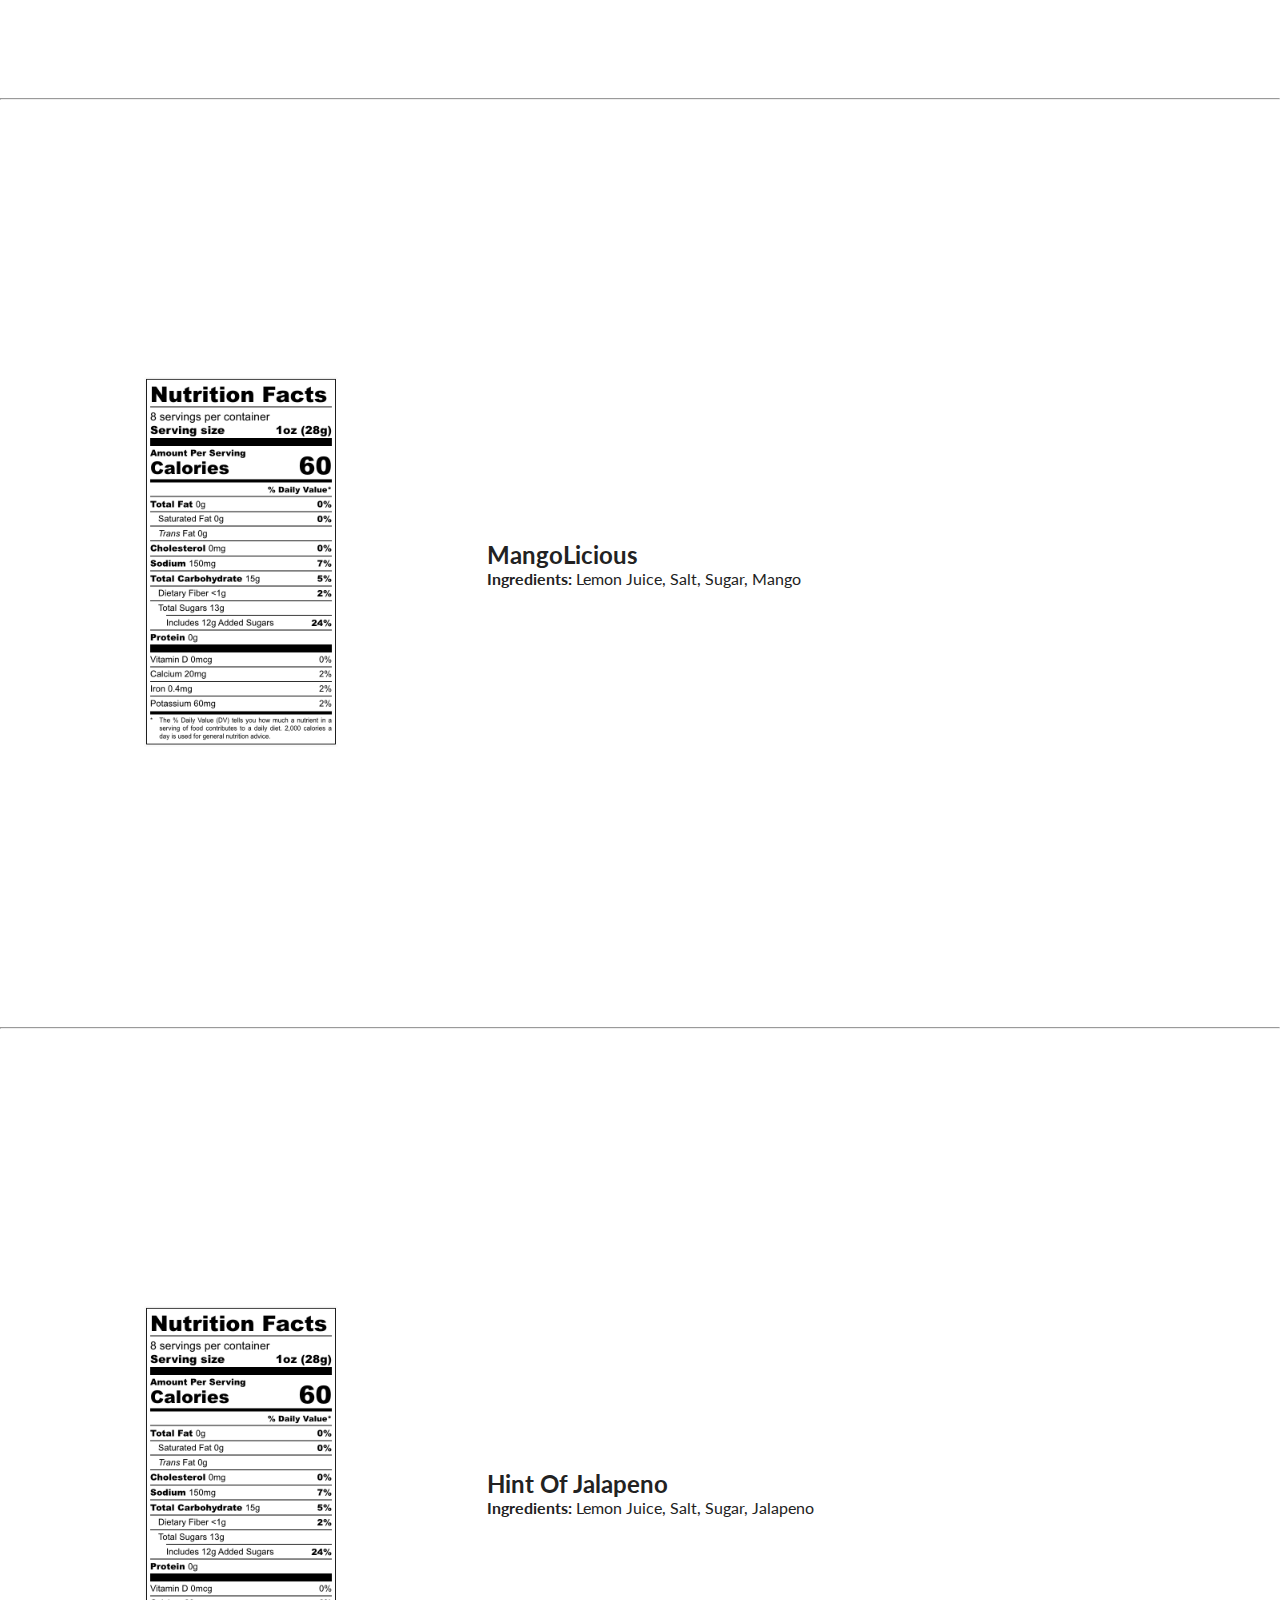
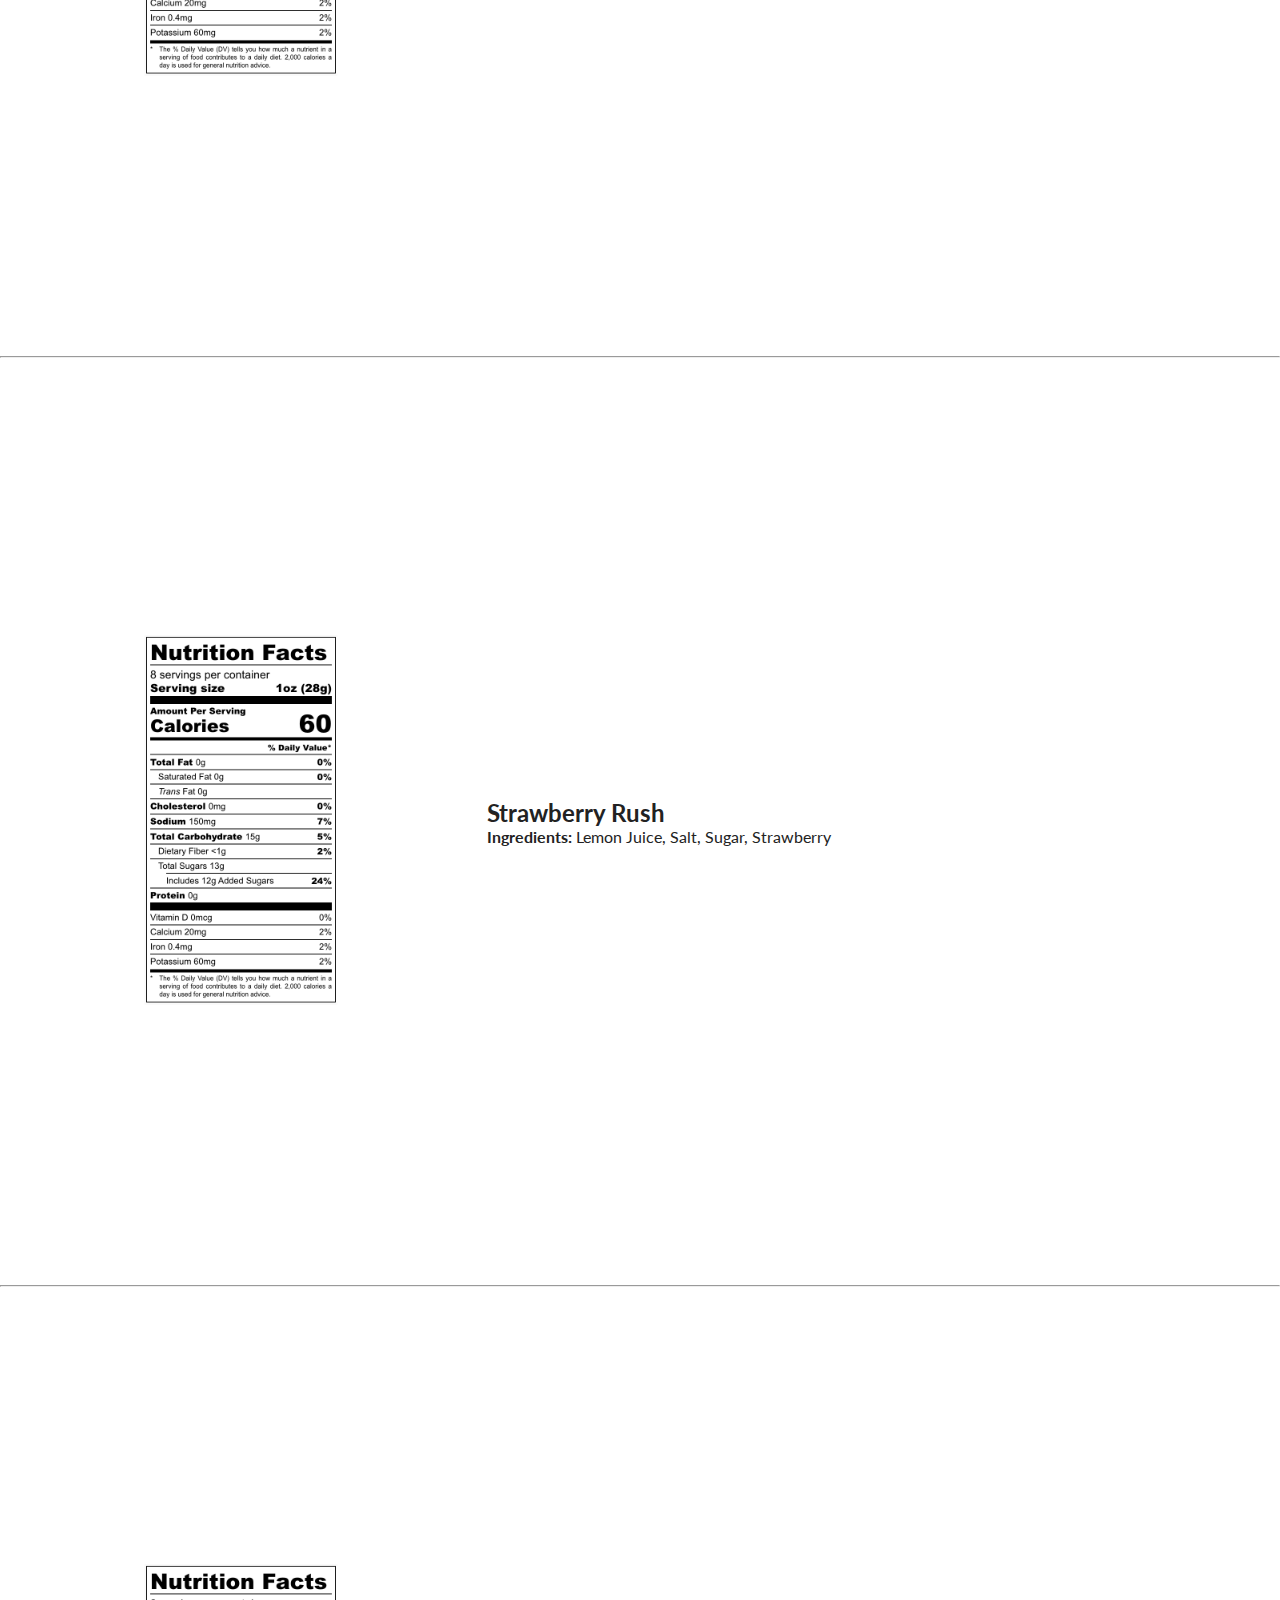
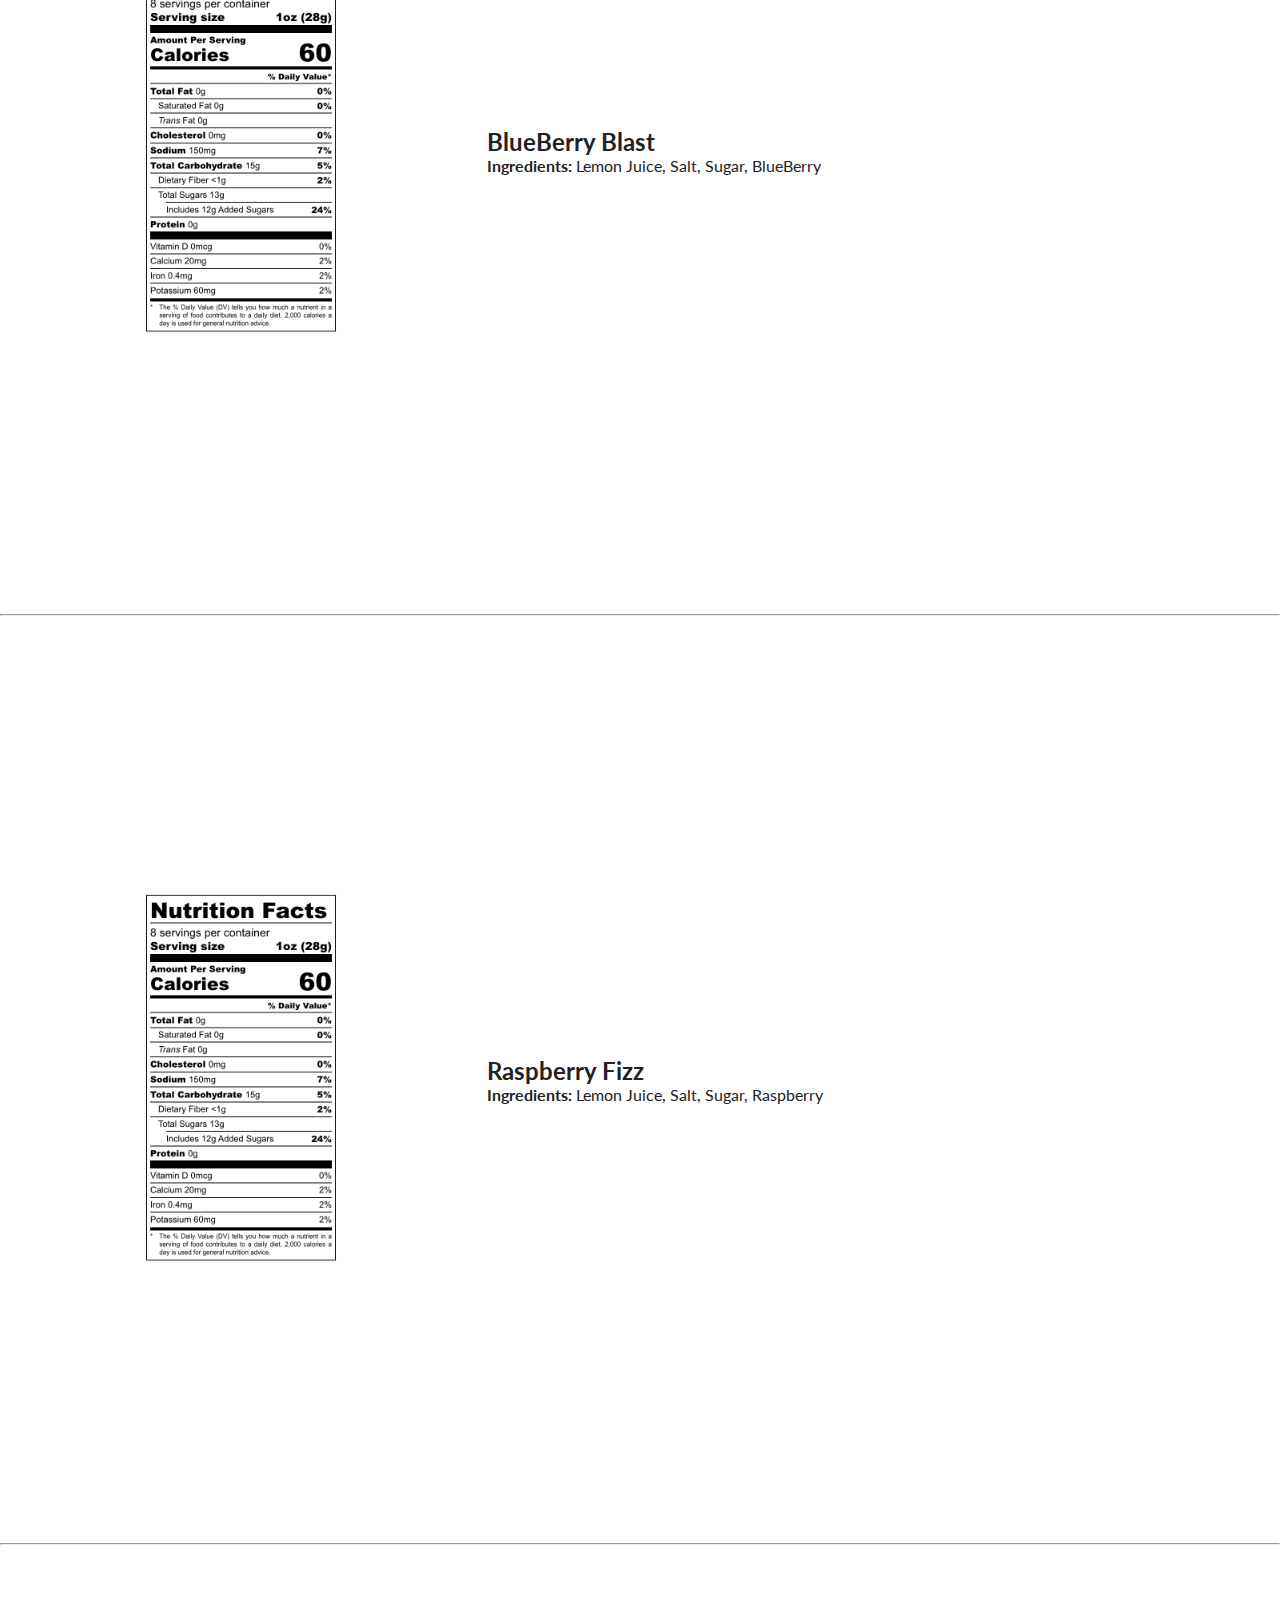
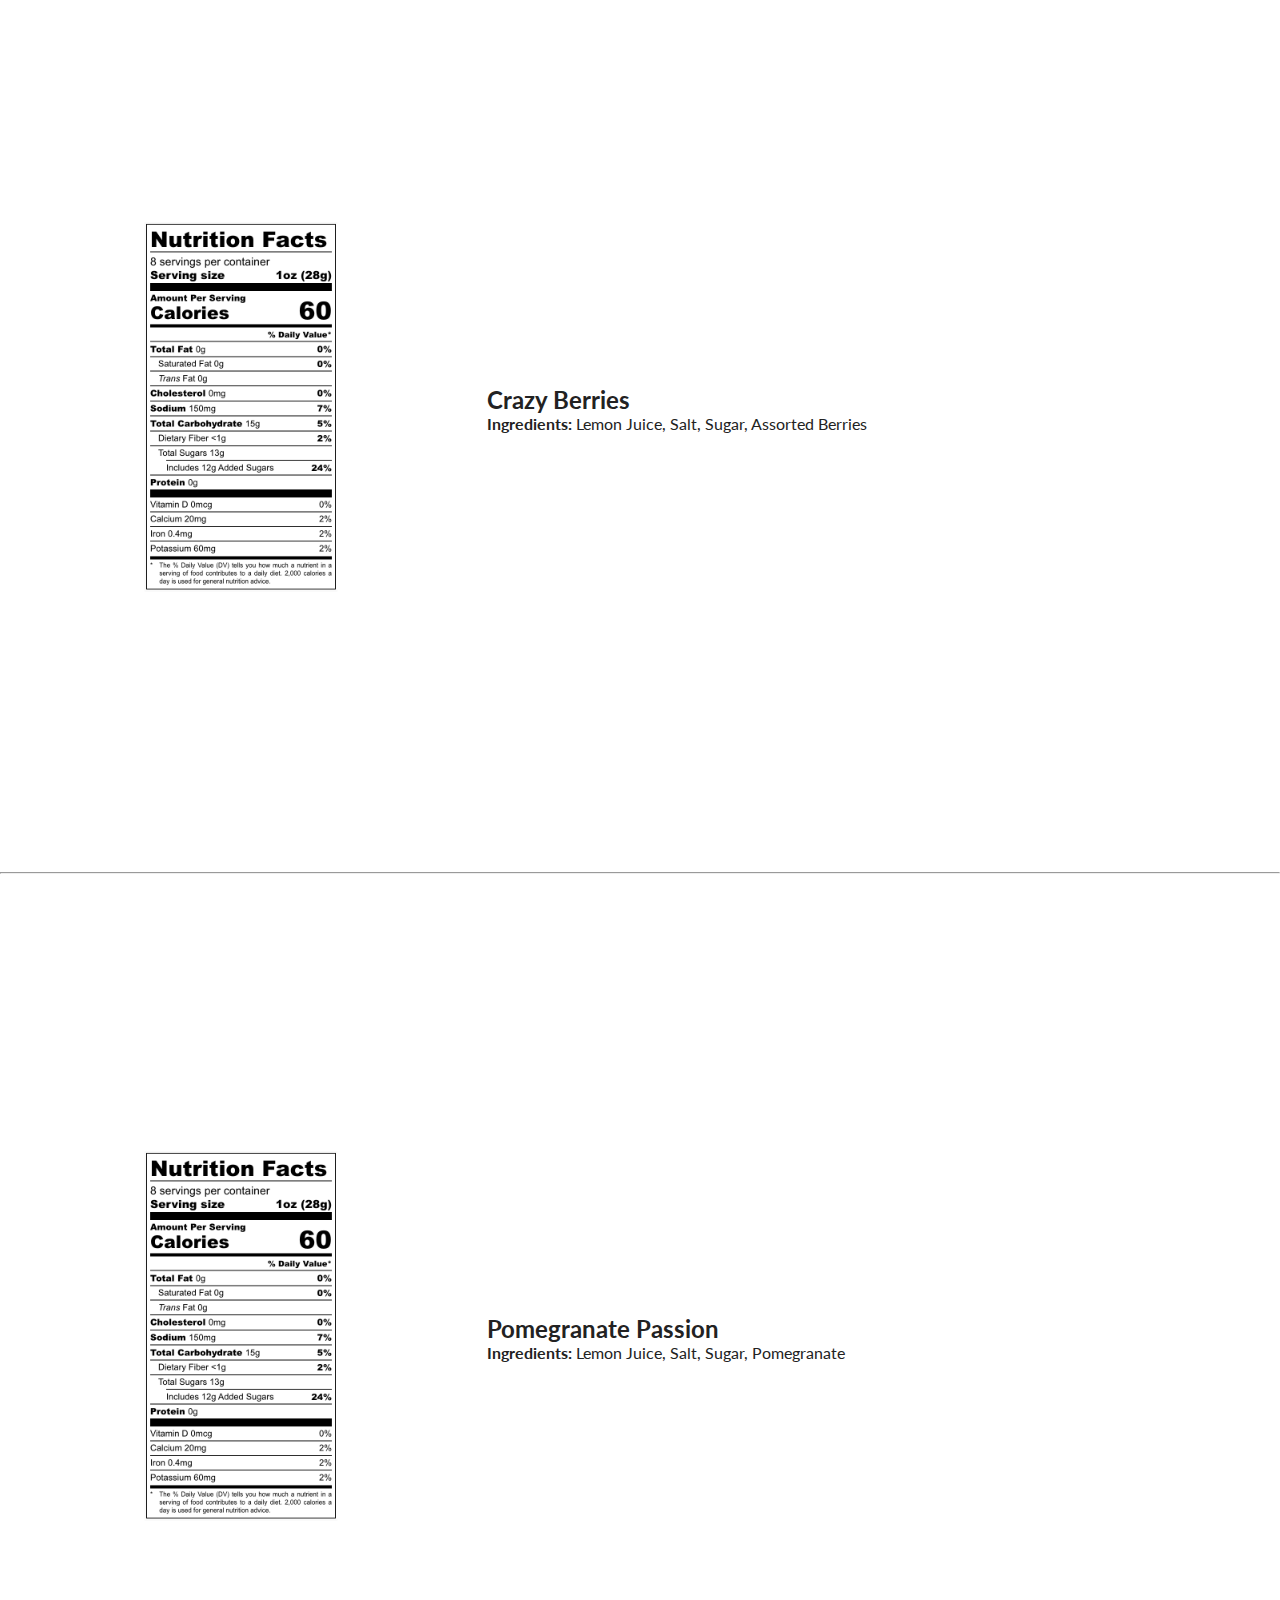
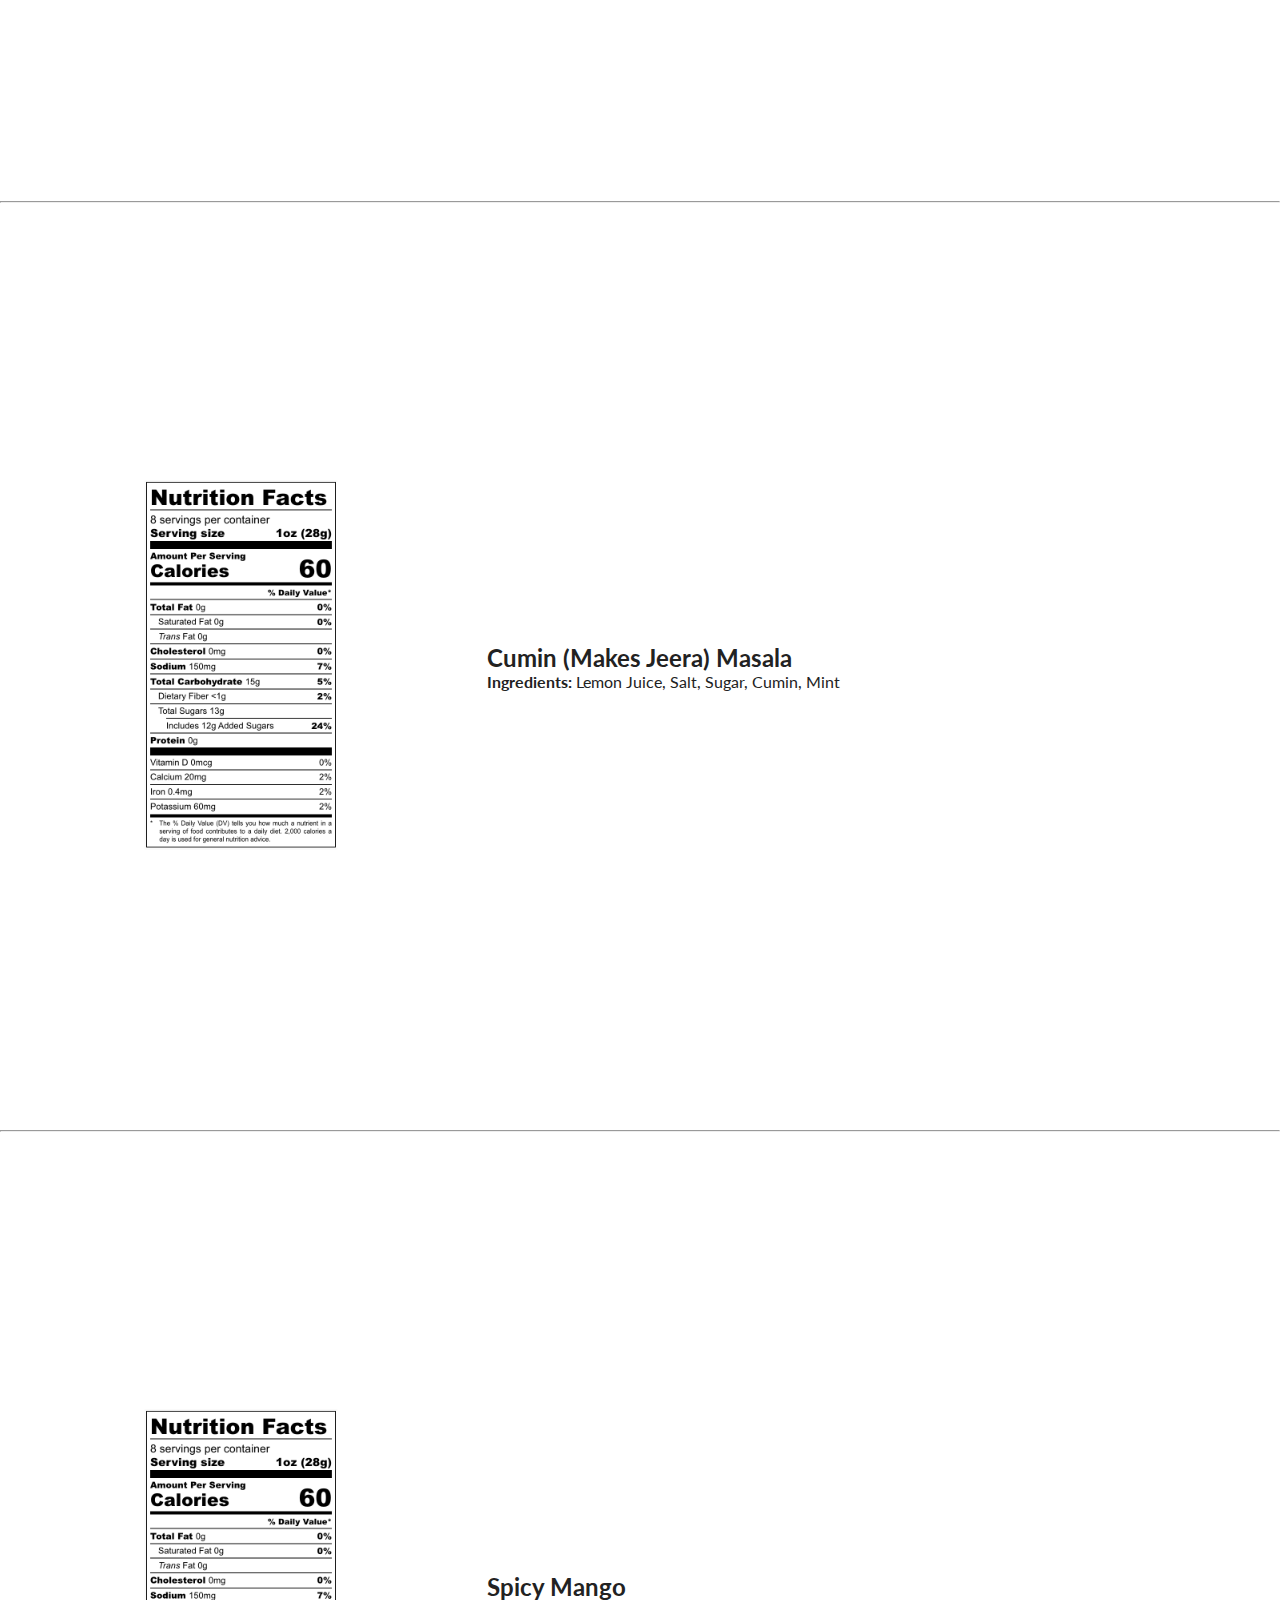
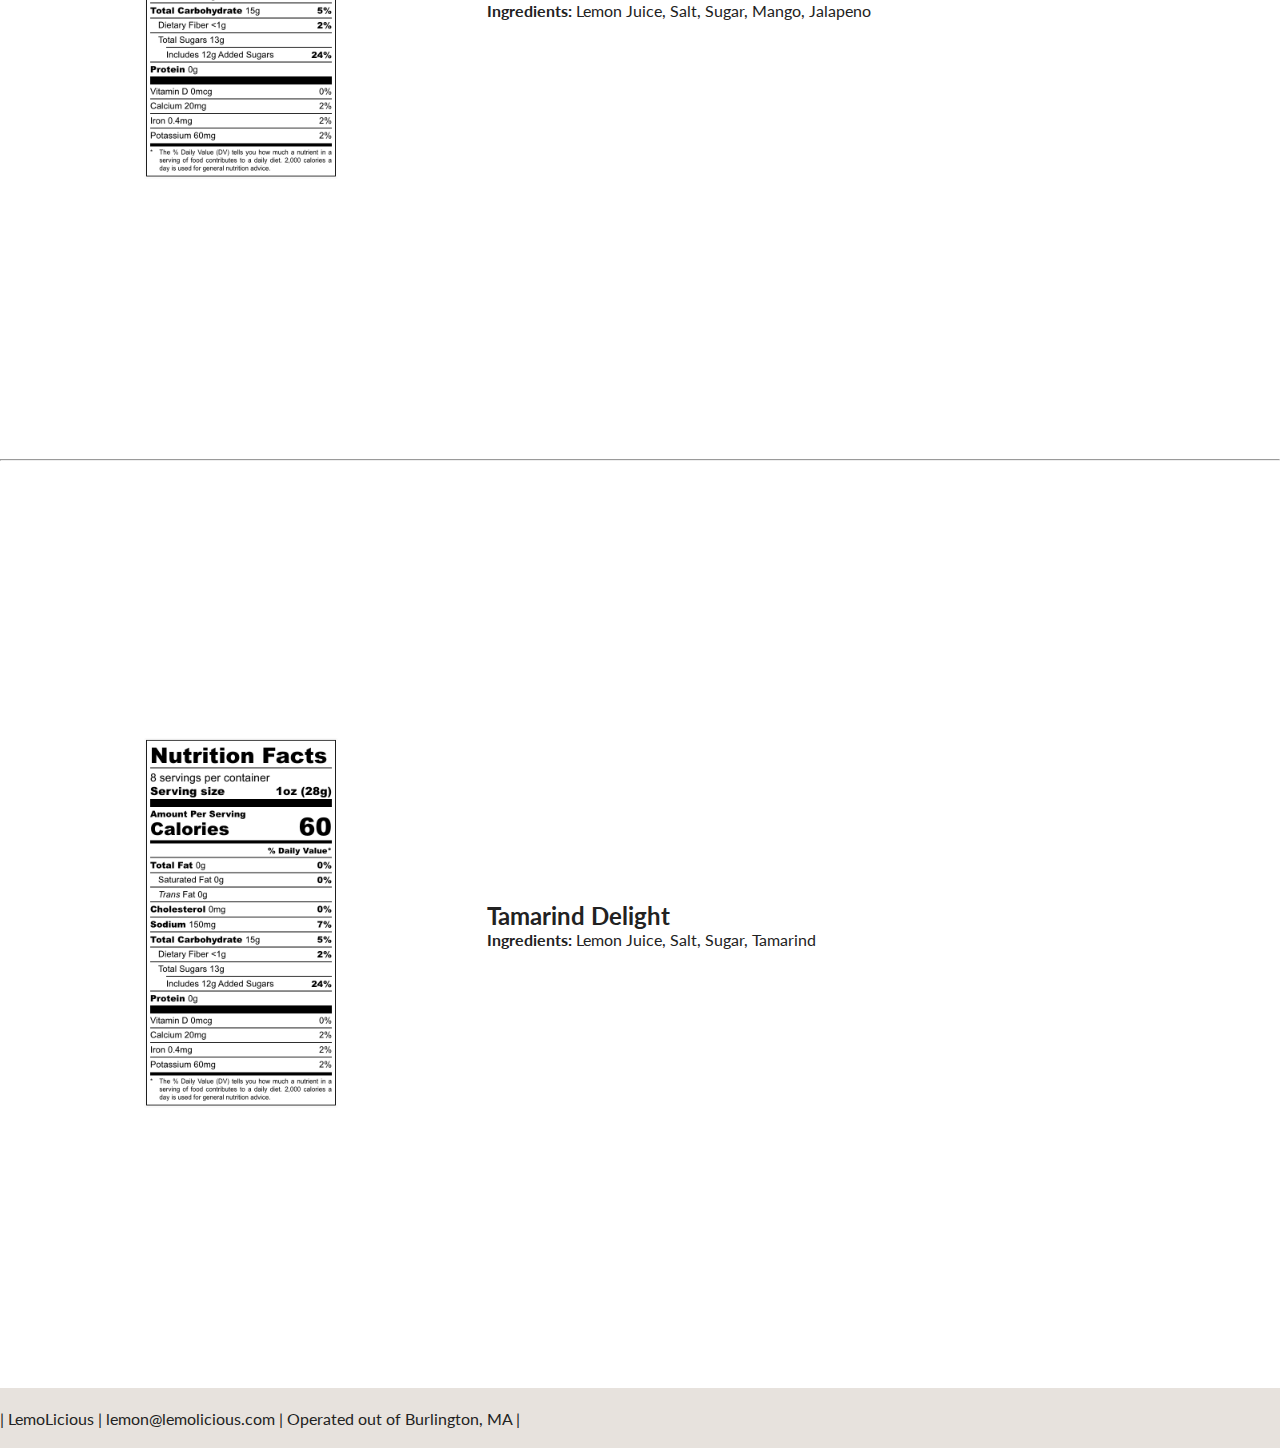
==== commit b5ee8b68: "updated image name" ====
--- a/index.html
+++ b/index.html
@@ -88,7 +88,7 @@
         <hr />
         <div class="inf_container">
             <div class="inf_image">
-              <img src="./nf/mint.png" style="scale: 40%">
+              <img src="./nf/generic.png" style="scale: 40%">
             </div>
             <div>
                 <h2>Refreshing Mint</h2>
@@ -98,11 +98,101 @@
         <hr />
         <div class="inf_container">
             <div class="inf_image">
-              <img src="./nf/mango.png" style="scale: 40%">
+              <img src="./nf/generic.png" style="scale: 40%">
             </div>
             <div>
                 <h2>MangoLicious</h2>
                 <b>Ingredients:</b> Lemon Juice, Salt, Sugar, Mango
+            </div>
+        </div>
+        <hr />
+        <div class="inf_container">
+            <div class="inf_image">
+              <img src="./nf/generic.png" style="scale: 40%">
+            </div>
+            <div>
+                <h2>Hint Of Jalapeno</h2>
+                <b>Ingredients:</b> Lemon Juice, Salt, Sugar, Jalapeno
+            </div>
+        </div>
+        <hr />
+        <div class="inf_container">
+            <div class="inf_image">
+              <img src="./nf/generic.png" style="scale: 40%">
+            </div>
+            <div>
+                <h2>Strawberry Rush</h2>
+                <b>Ingredients:</b> Lemon Juice, Salt, Sugar, Strawberry
+            </div>
+        </div>
+        <hr />
+        <div class="inf_container">
+            <div class="inf_image">
+              <img src="./nf/generic.png" style="scale: 40%">
+            </div>
+            <div>
+                <h2>BlueBerry Blast</h2>
+                <b>Ingredients:</b> Lemon Juice, Salt, Sugar, BlueBerry
+            </div>
+        </div>
+        <hr />
+        <div class="inf_container">
+            <div class="inf_image">
+              <img src="./nf/generic.png" style="scale: 40%">
+            </div>
+            <div>
+                <h2>Raspberry Fizz</h2>
+                <b>Ingredients:</b> Lemon Juice, Salt, Sugar, Raspberry
+            </div>
+        </div>
+        <hr />
+        <div class="inf_container">
+            <div class="inf_image">
+              <img src="./nf/generic.png" style="scale: 40%">
+            </div>
+            <div>
+                <h2>Crazy Berries</h2>
+                <b>Ingredients:</b> Lemon Juice, Salt, Sugar, Assorted Berries
+            </div>
+        </div>
+        <hr />
+        <div class="inf_container">
+            <div class="inf_image">
+              <img src="./nf/generic.png" style="scale: 40%">
+            </div>
+            <div>
+                <h2>Pomegranate Passion</h2>
+                <b>Ingredients:</b> Lemon Juice, Salt, Sugar, Pomegranate
+            </div>
+        </div>
+        <hr />
+        <div class="inf_container">
+            <div class="inf_image">
+              <img src="./nf/generic.png" style="scale: 40%">
+            </div>
+            <div>
+                <h2>Cumin (Makes Jeera) Masala</h2>
+                <b>Ingredients:</b> Lemon Juice, Salt, Sugar, Cumin, Mint
+            </div>
+        </div>
+        <hr />
+        <div class="inf_container">
+            <div class="inf_image">
+              <img src="./nf/generic.png" style="scale: 40%">
+            </div>
+            <div>
+                <h2>Spicy Mango</h2>
+                <b>Ingredients:</b> Lemon Juice, Salt, Sugar, Mango, Jalapeno
+            </div>
+        </div>
+        <hr />
+        <div class="inf_container">
+            <div class="inf_image">
+              <img src="./nf/generic.png" style="scale: 40%">
+            </div>
+            <div>
+                <h2>Tamarind Delight</h2>
+                <b>Ingredients:</b> Lemon Juice, Salt, Sugar, Tamarind
             </div>
         </div>
 
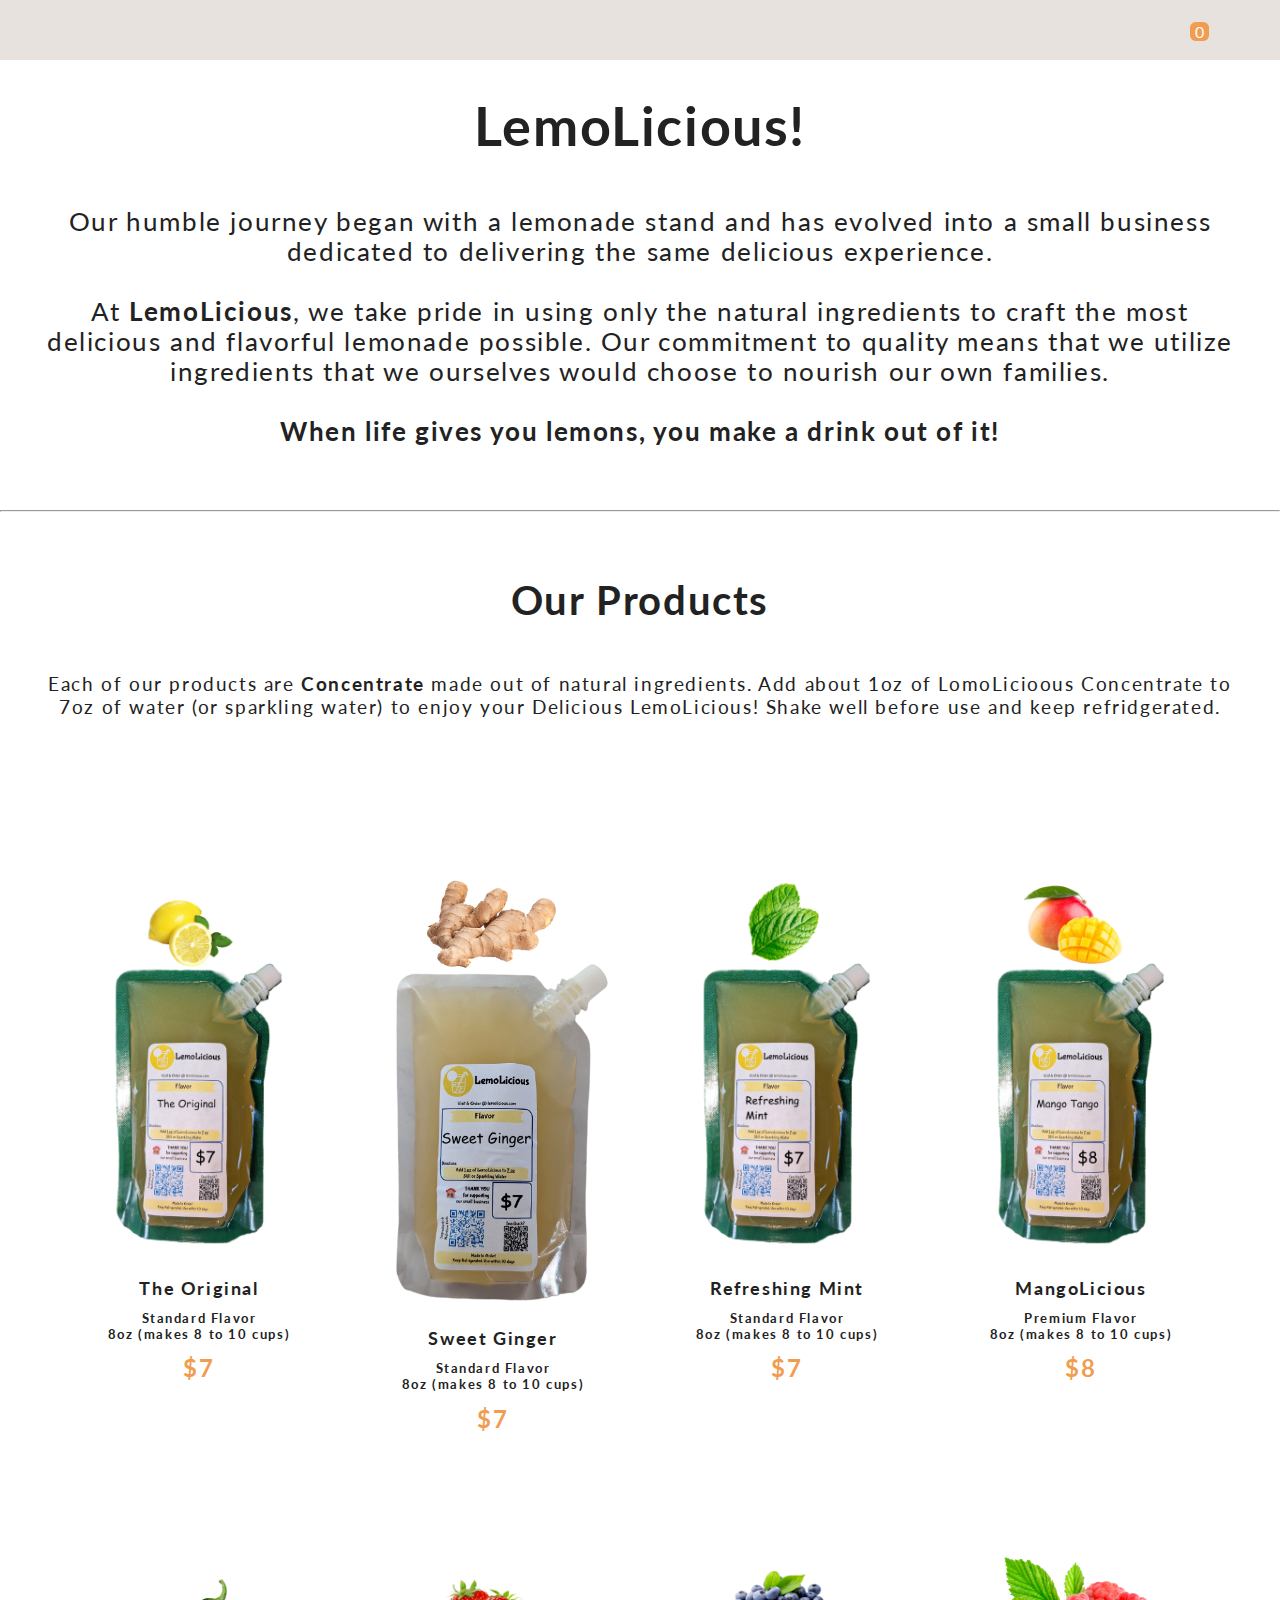
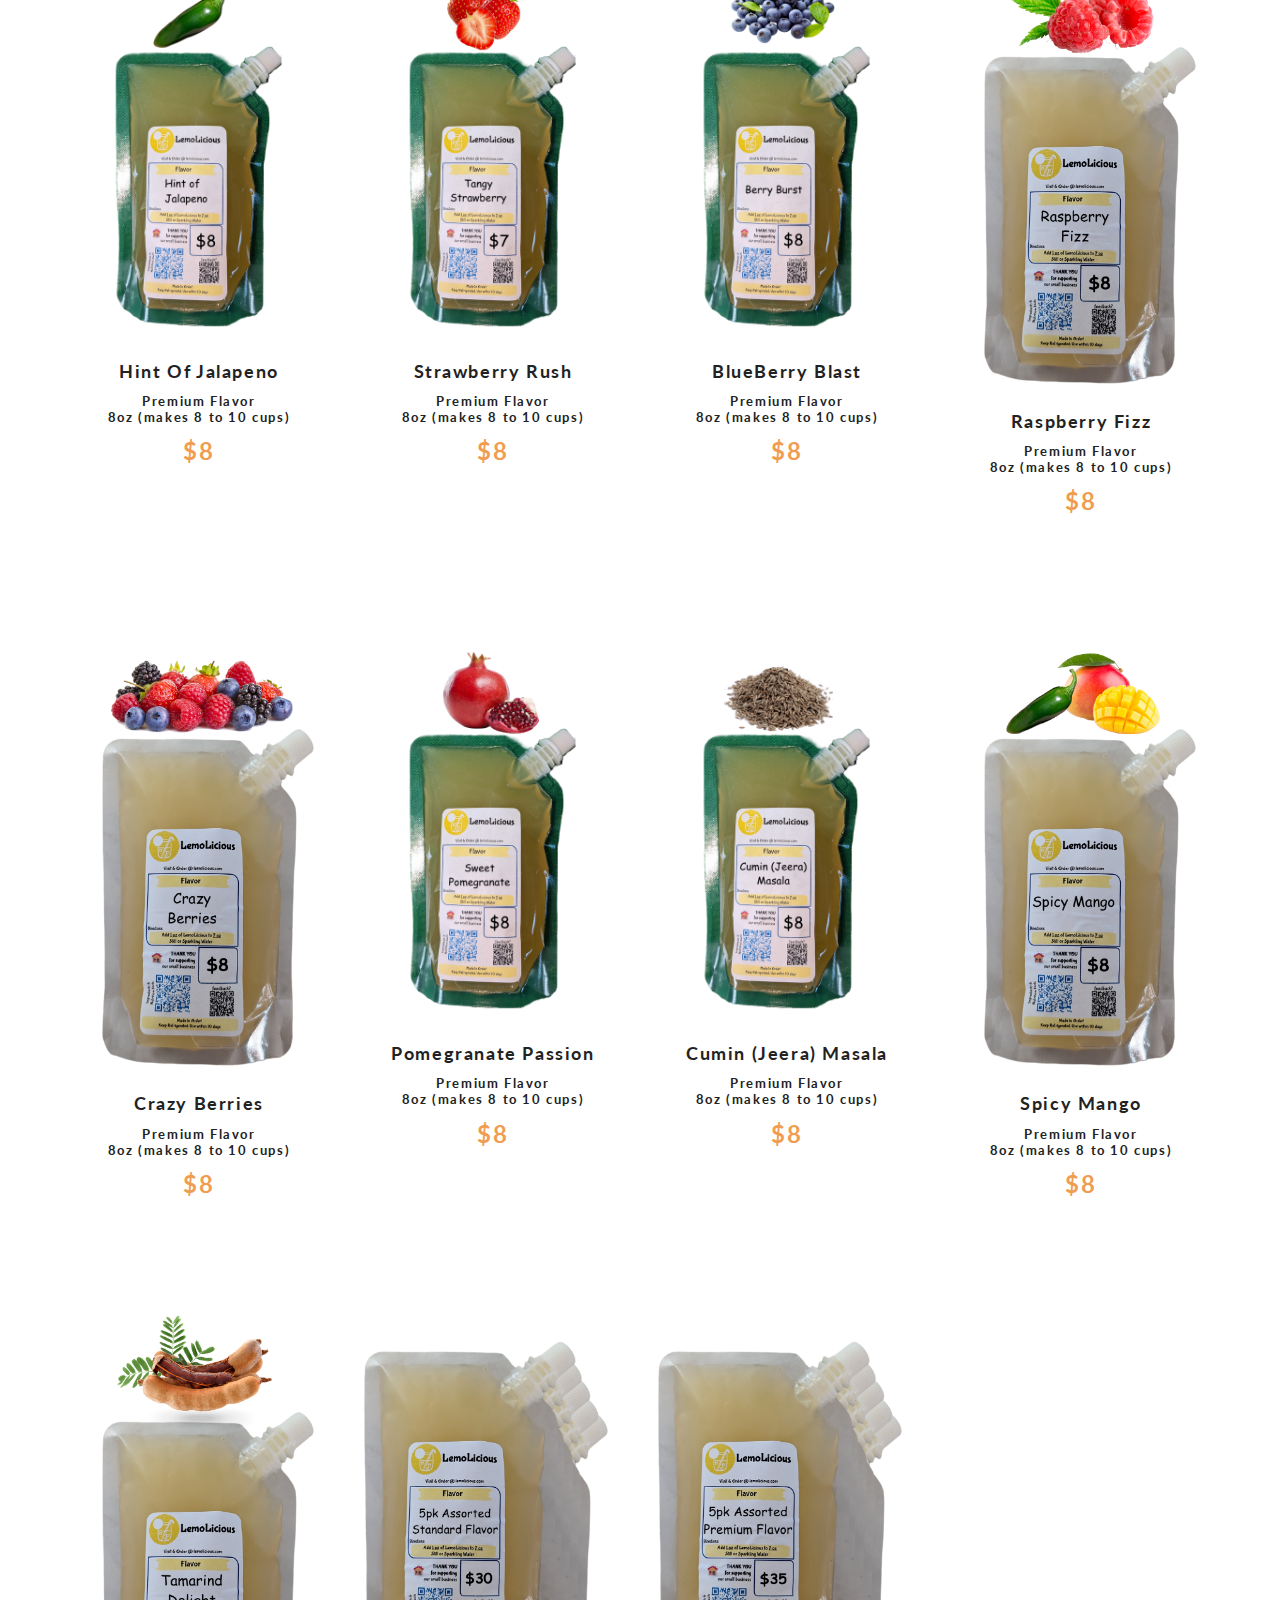
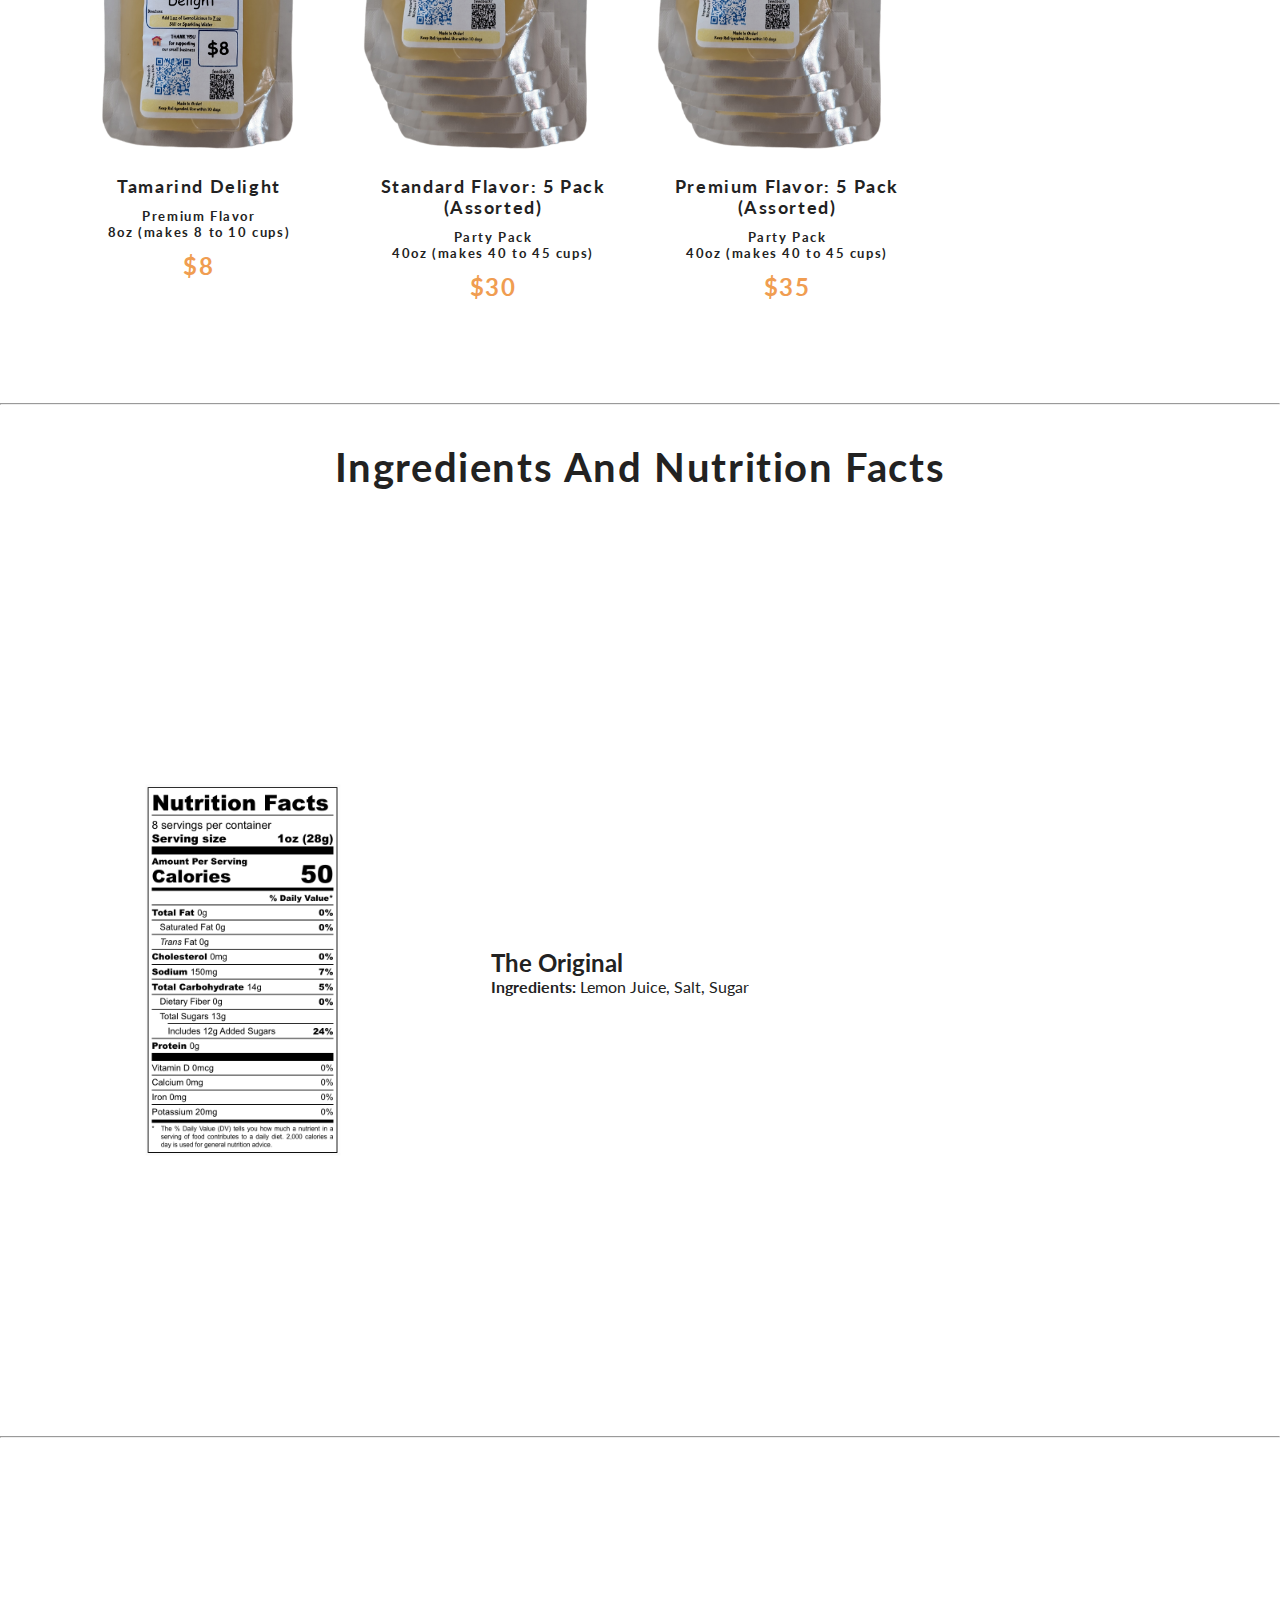
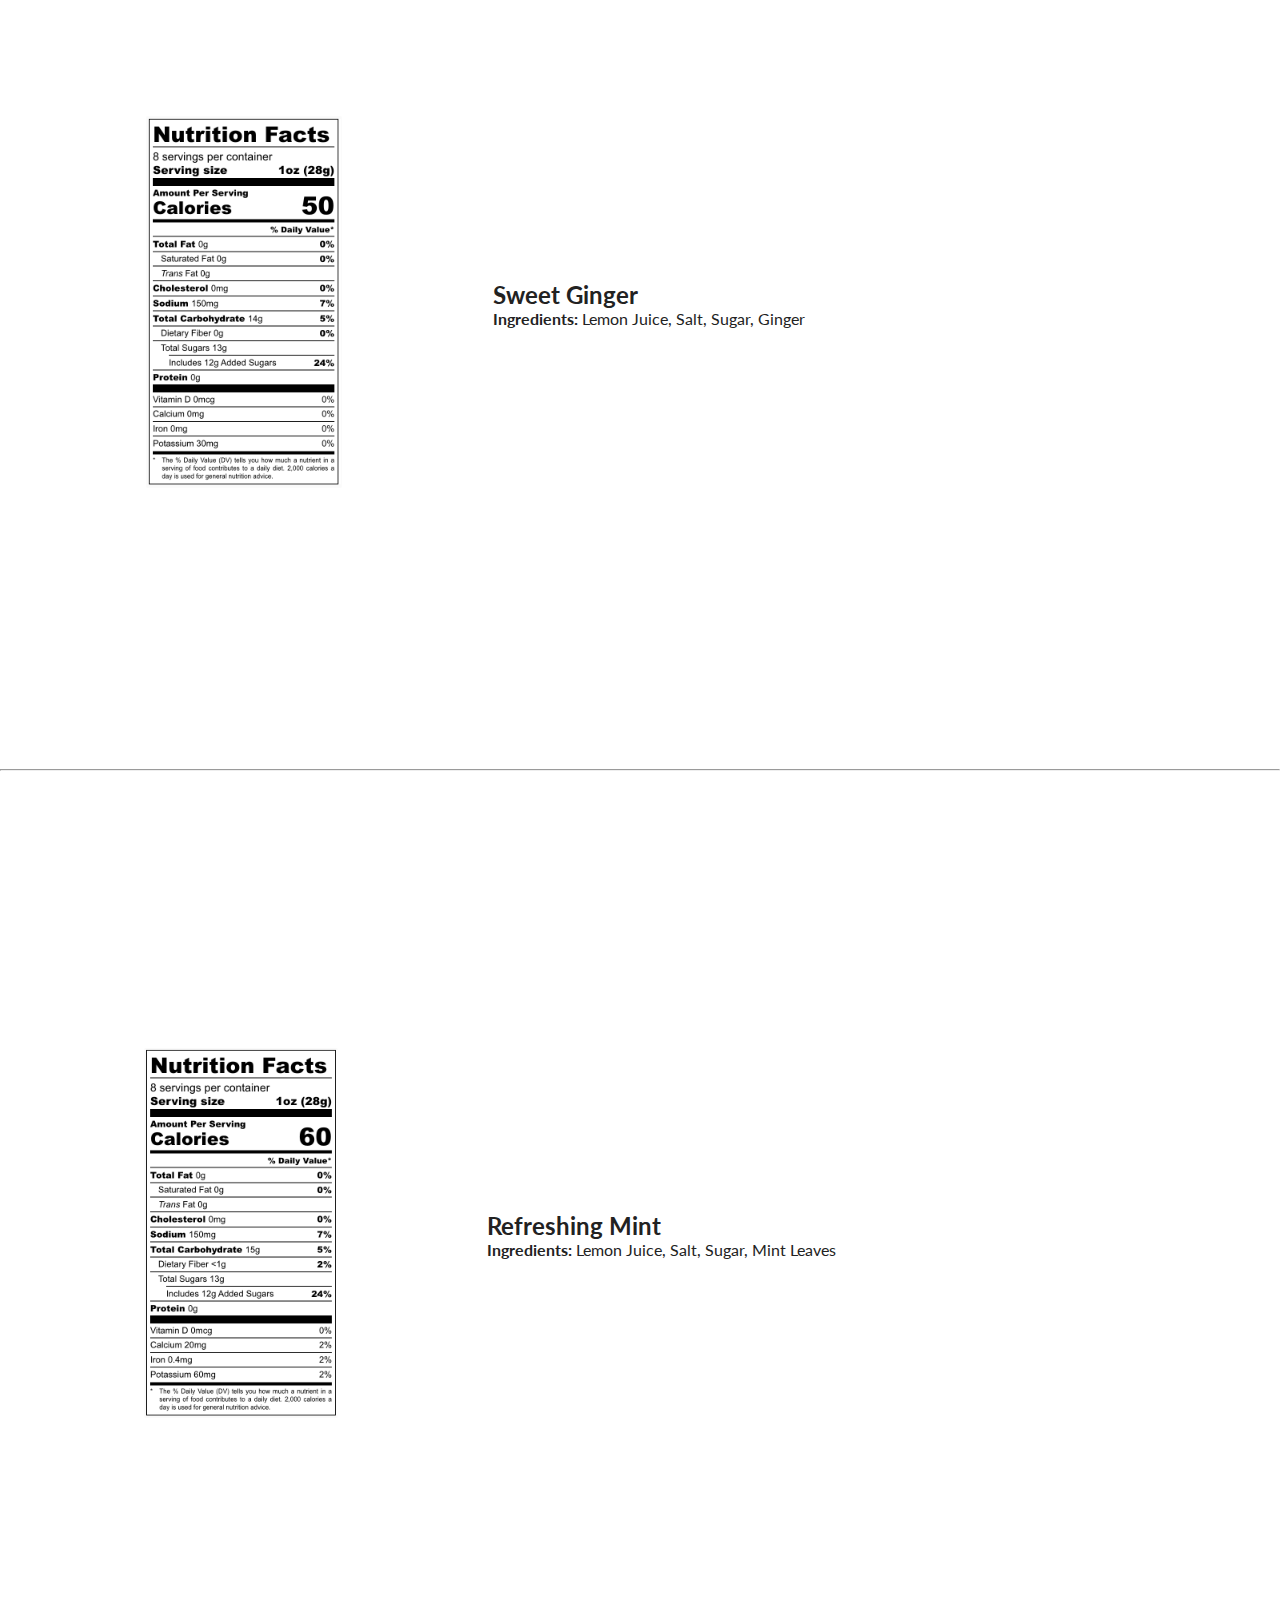
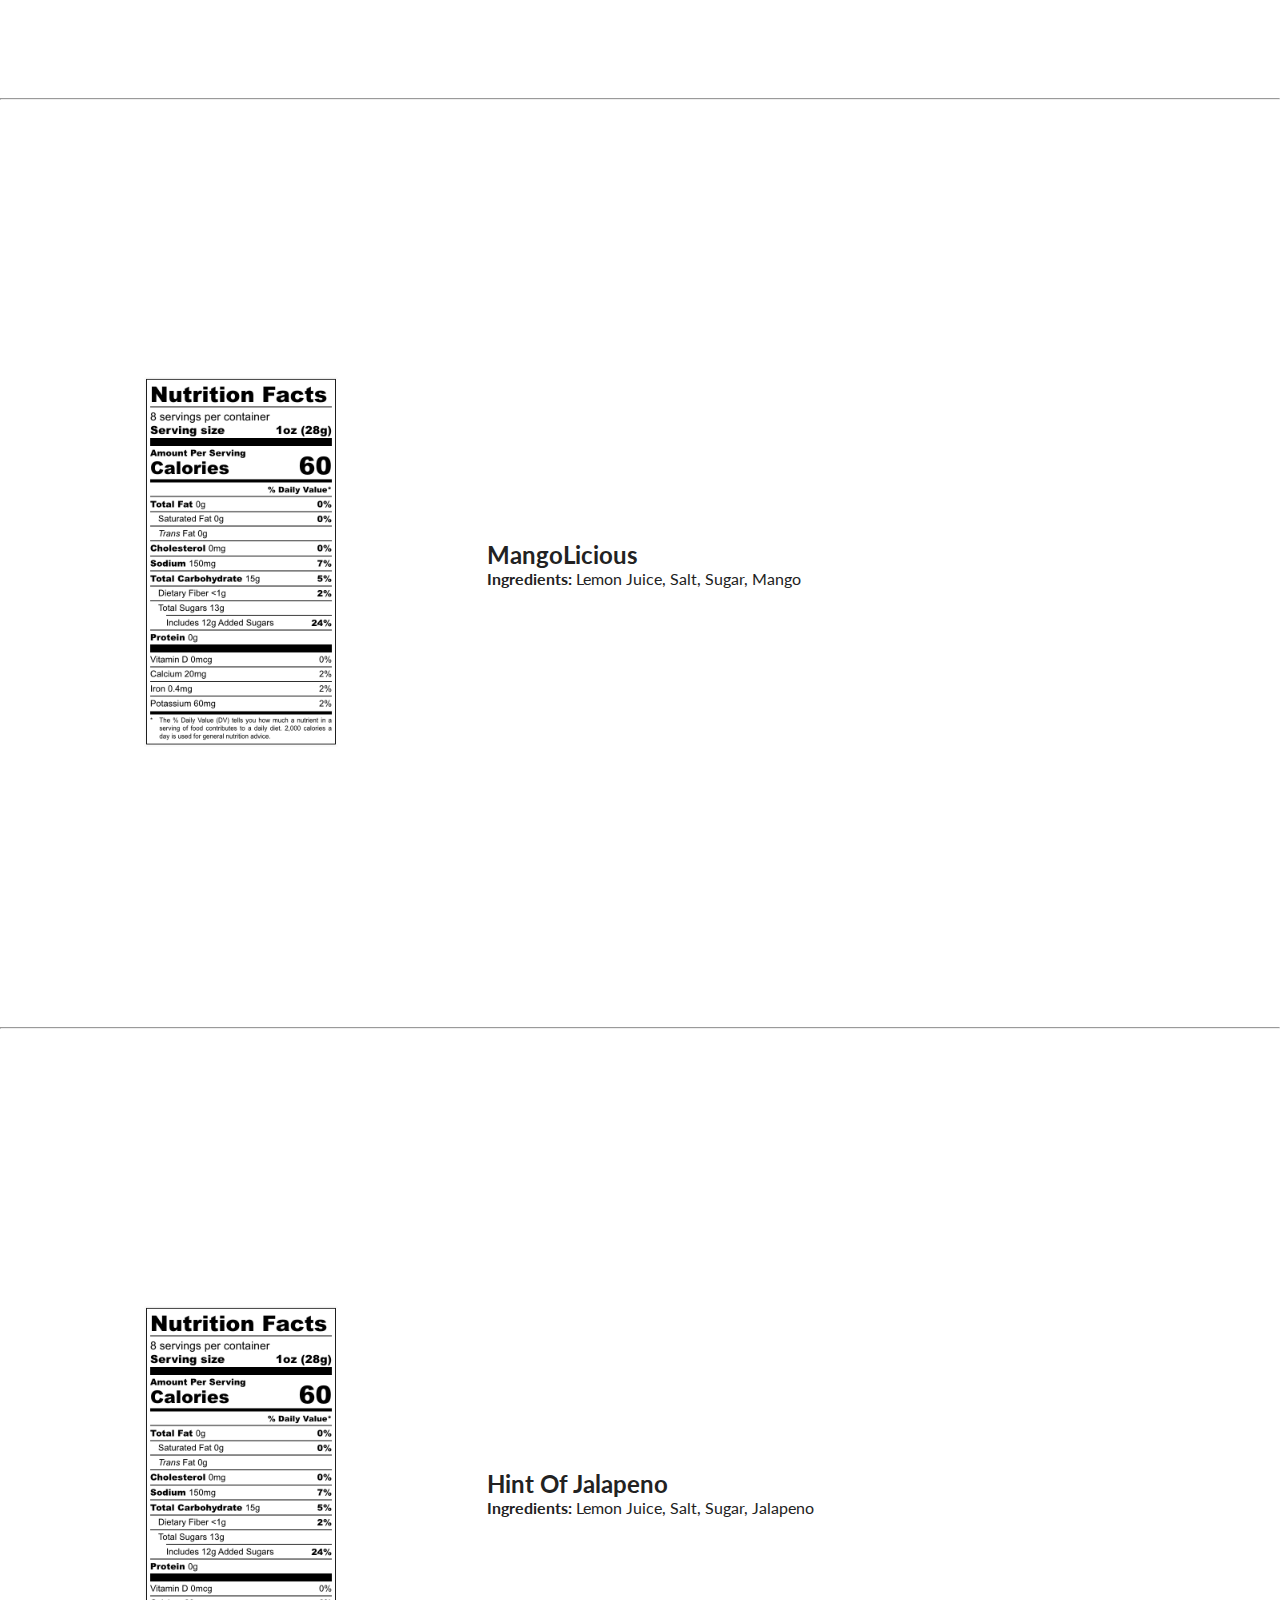
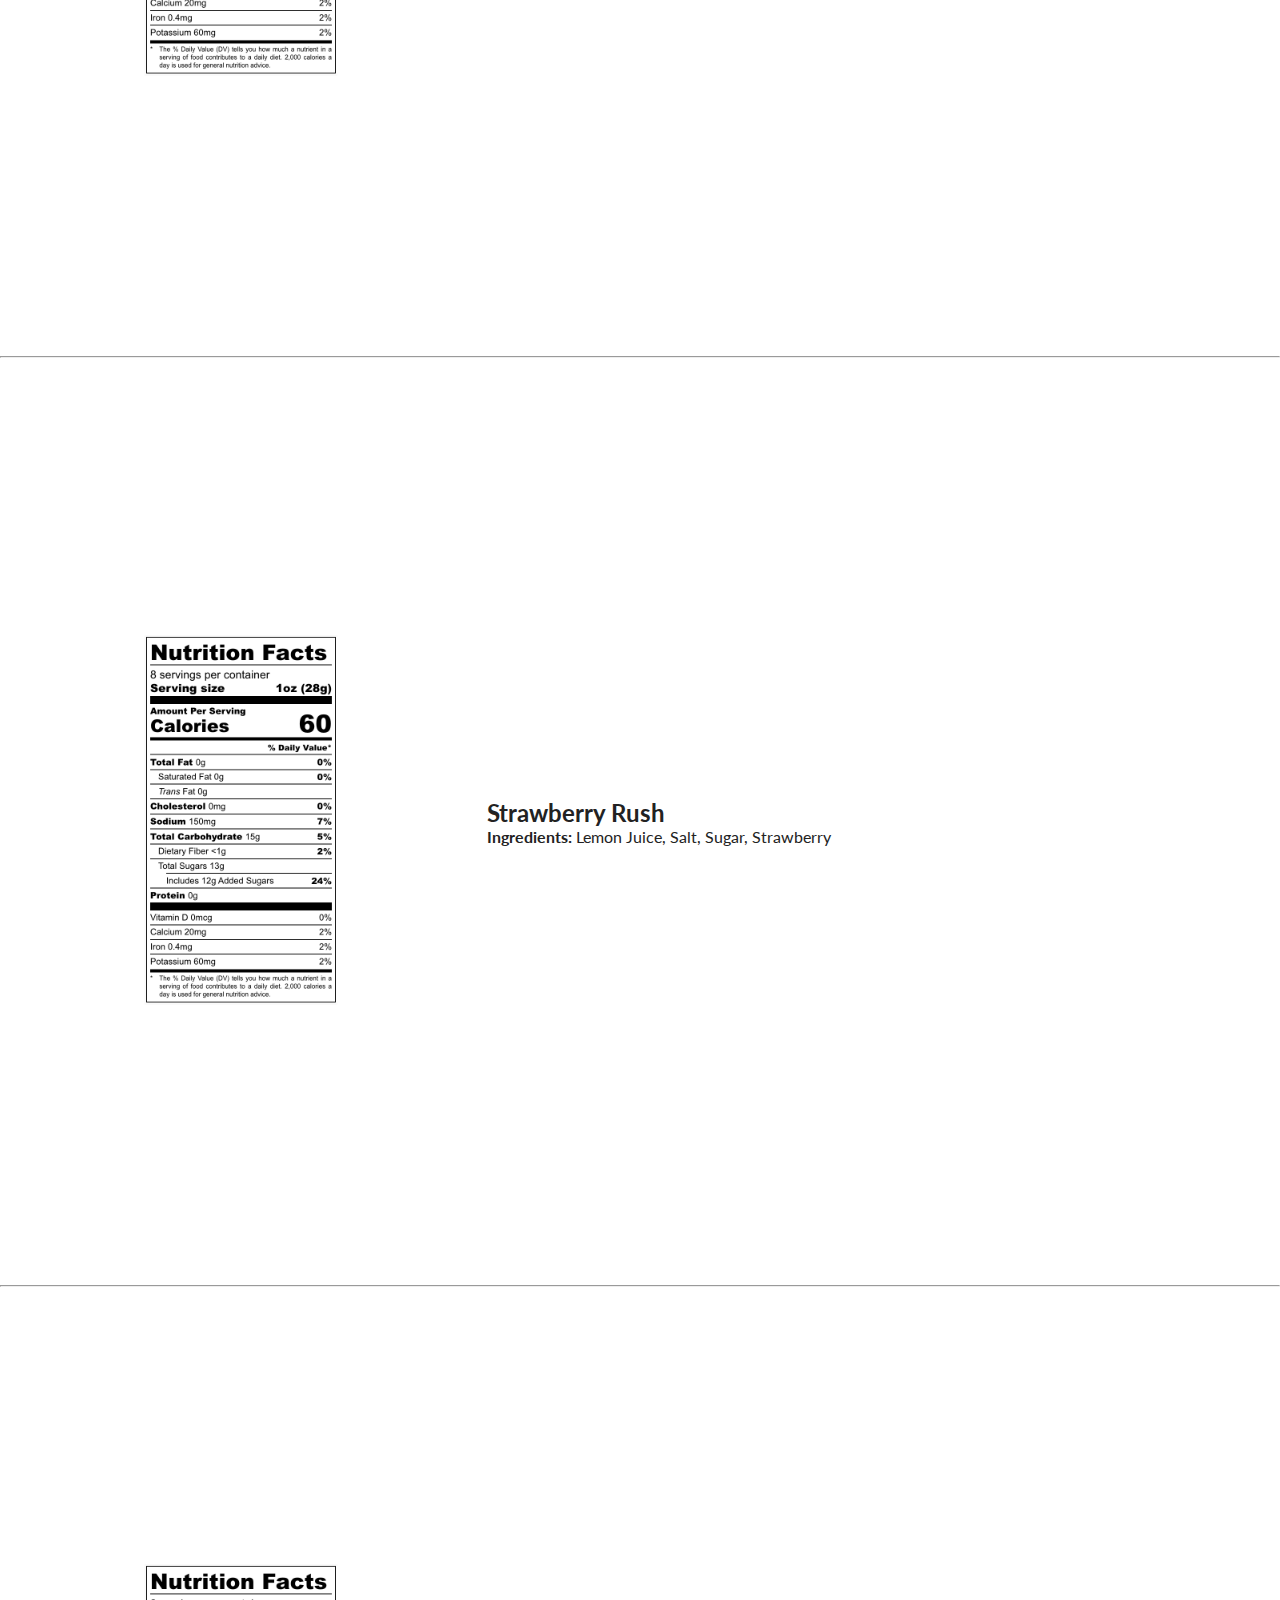
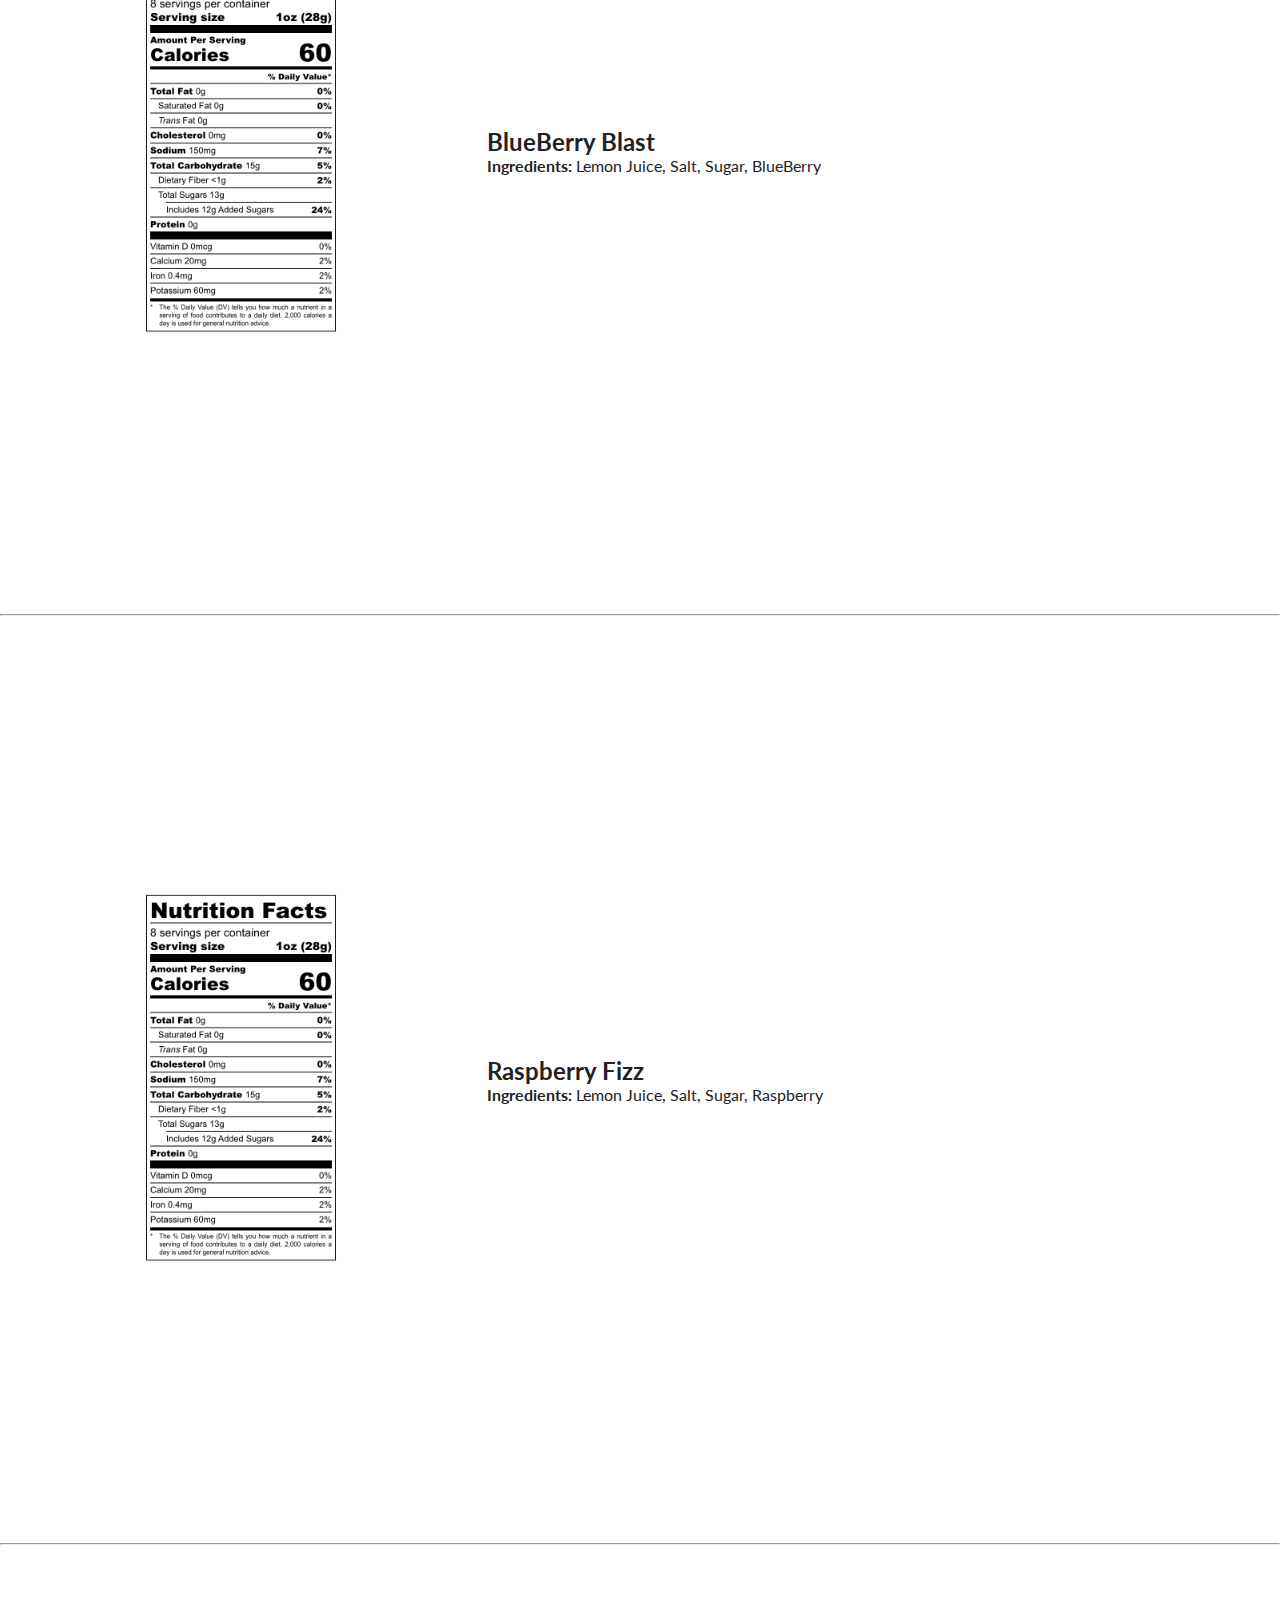
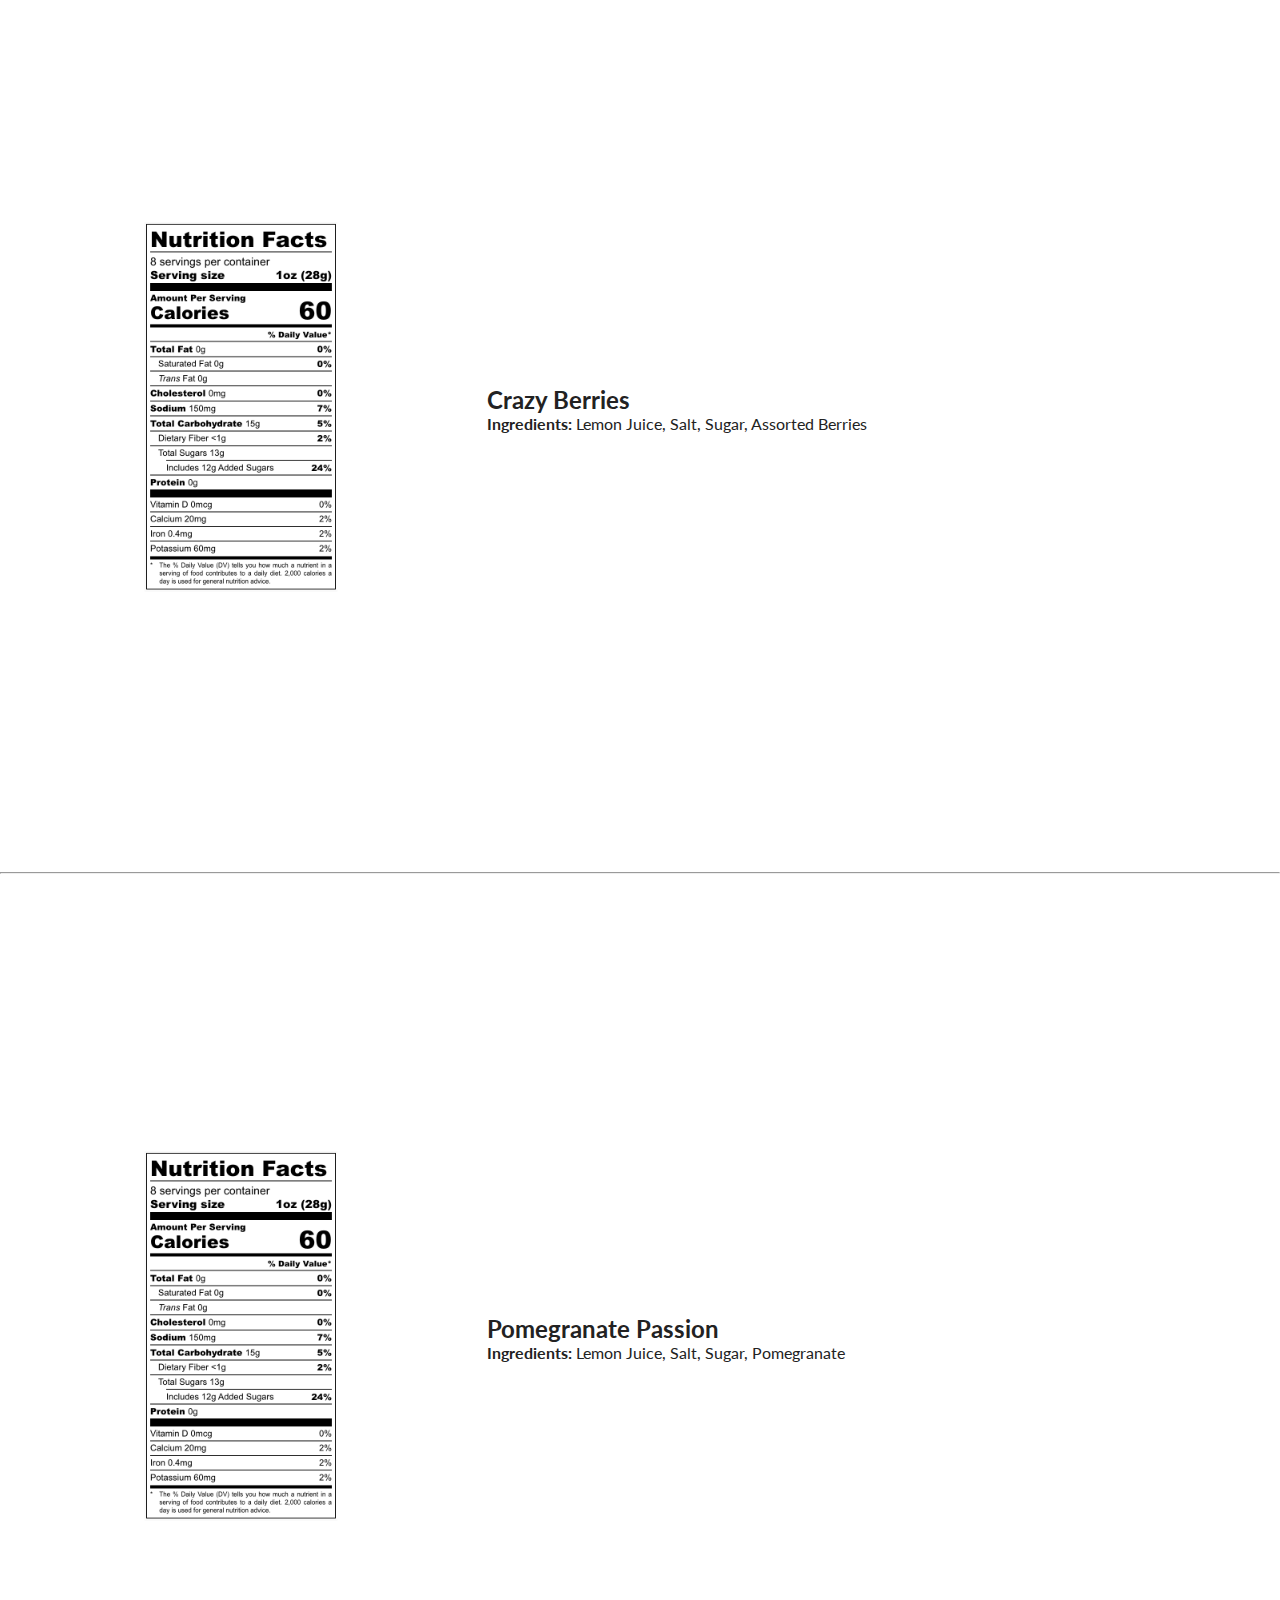
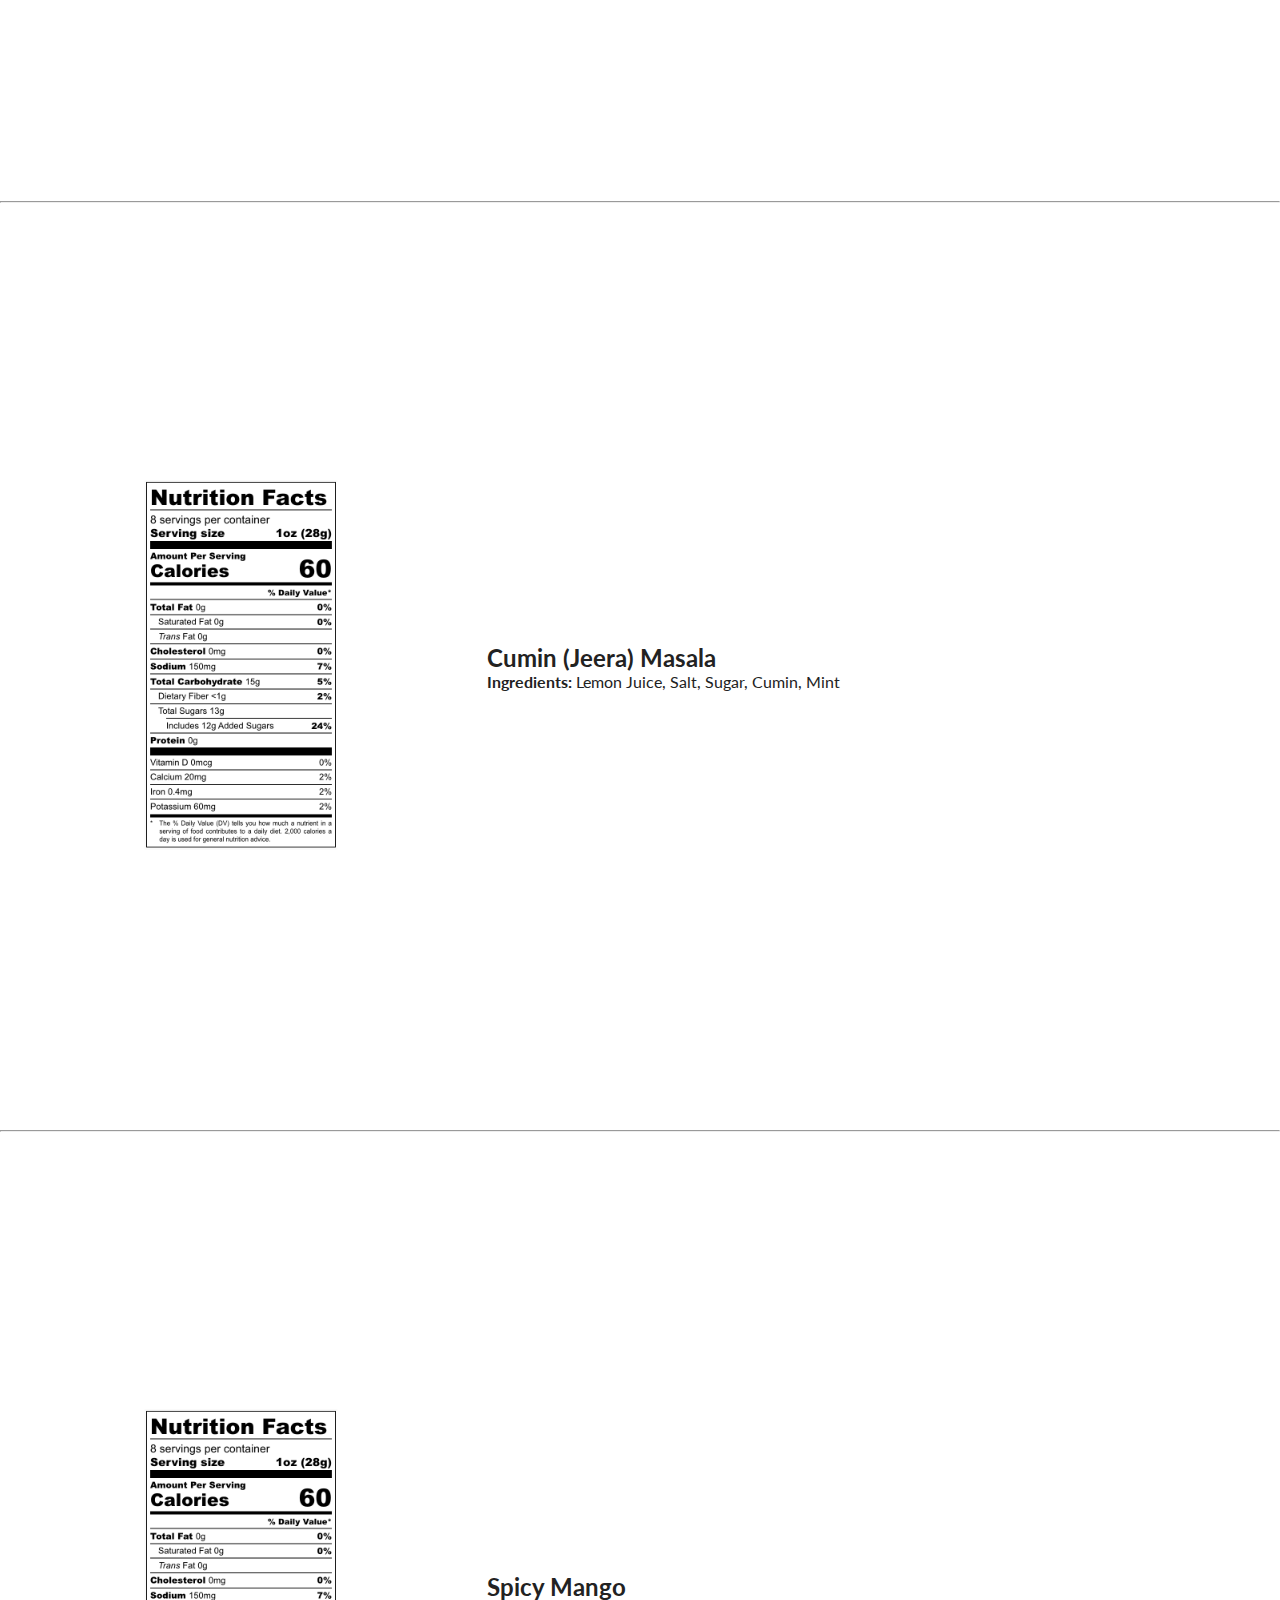
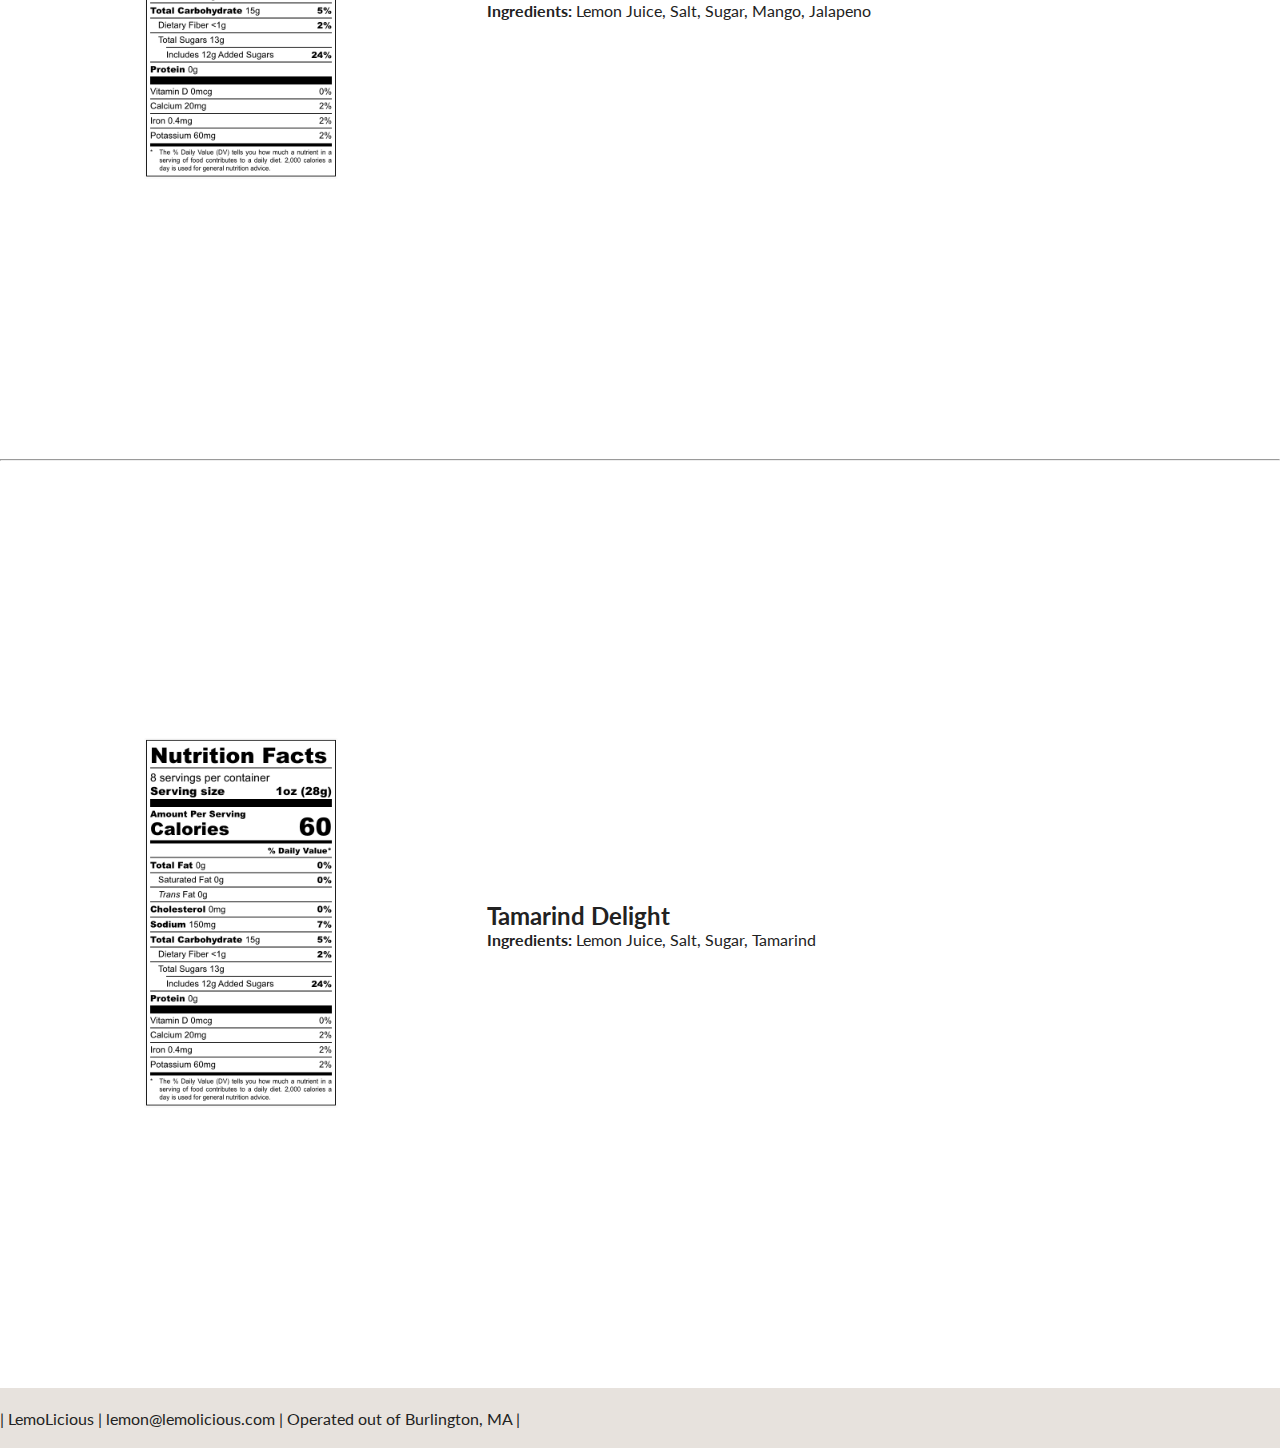
==== commit 52319ed9: "name update" ====
--- a/index.html
+++ b/index.html
@@ -171,7 +171,7 @@
               <img src="./nf/generic.png" style="scale: 40%">
             </div>
             <div>
-                <h2>Cumin (Makes Jeera) Masala</h2>
+                <h2>Cumin (Jeera) Masala</h2>
                 <b>Ingredients:</b> Lemon Juice, Salt, Sugar, Cumin, Mint
             </div>
         </div>
